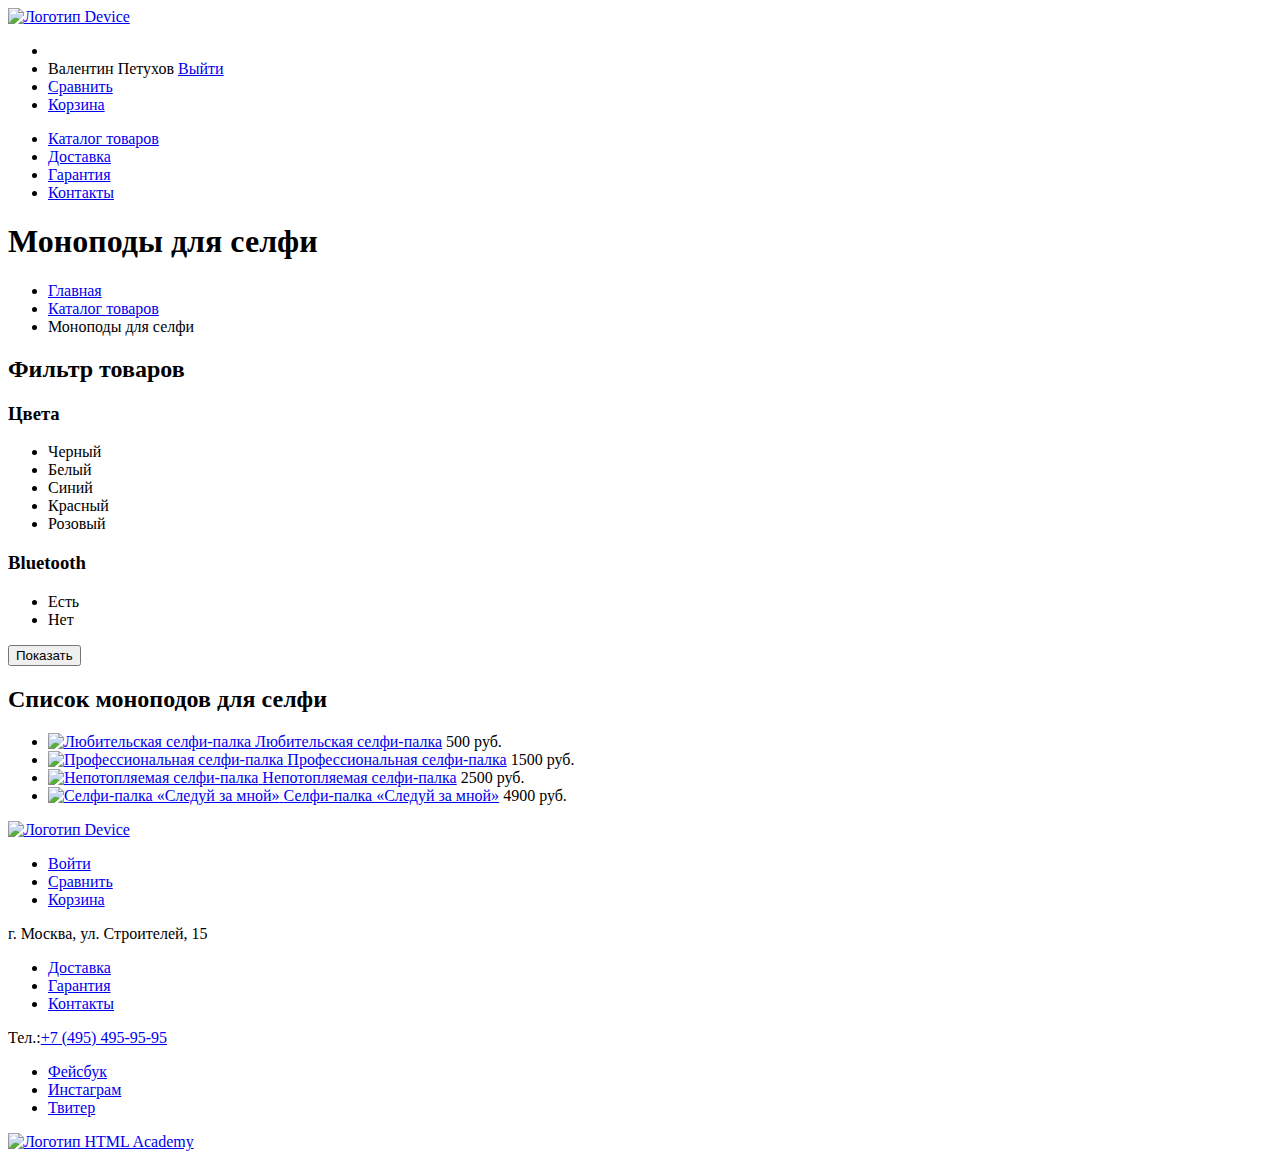
==== catalog.html @ 9c7f227e "Доработал разметку" ====
<!DOCTYPE html>
<html lang="ru">
  <head>
    <meta charset="utf-8">
    <title>Девайс Каталог товаров</title>
  </head>
  <body>

    <header>
      <a href="index.html"> 
        <img src="img/logo.svg" width="163" height="35" alt="Логотип Device">
      </a>
      <ul>
        <li> <!-- Здесь будет форма --></li>
        <li>
          <span>Валентин Петухов</span>
          <a href="#">Выйти</a>
        </li>
        <li><a href="#">Сравнить</a></li>
        <li><a href="#">Корзина</a></li>
      </ul>
      <nav>
        <ul>
          <li><a href="catalog.html">Каталог товаров</a></li>
          <li><a href="delivery.html">Доставка</a></li>
          <li><a href="warranty.html">Гарантия</a></li>
          <li><a href="contacts.html">Контакты</a></li>
        </ul>
      </nav>
    </header>

    <main>
      <h1>Моноподы для селфи</h1>
      <ul>   
        <li><a href="index.html">Главная</a></li>
        <li><a href="catalog.html">Каталог товаров</a></li>
        <li>Моноподы для селфи</li>
      </ul>
      <section>
        <h2 class="visually-hidden">Фильтр товаров</h2>
            <!-- Здест будет форма -->
        <div>
          <h3>Цвета</h3>
          <ul>
            <li>Черный</li>
            <li>Белый</li>
            <li>Синий</li>
            <li>Красный</li>
            <li>Розовый</li>
          </ul>
        </div>
        <div>
          <h3>Bluetooth</h3>
          <ul>
            <li>Есть</li>
            <li>Нет</li>
          </ul>
        </div>
        <button type="button">Показать</button>
      </section>
      <section class="catalog">
        <h2 class="visually-hidden">Список моноподов для селфи</h2>
          <ul class="catalog-list">
            <li class="catalog-item">
              <a href="catalog-item.html">
                <img src="img/product-1.jpg" width="360" height="380" alt="Любительская селфи-палка">
              </a>
              <a href="catalog-item.html">Любительская селфи-палка</a>      
              <span>500 руб.</span>
            </li>
            <li class="catalog-item">
              <a href="catalog-item.html">
                <img src="img/product-2.jpg" width="360" height="380" alt="Профессиональная селфи-палка">
              </a>
              <a href="catalog-item.html">Профессиональная селфи-палка</a>
              <span> 1500 руб.</span>
            </li>
            <li class="catalog-item">
              <a href="catalog-item.html">
                <img src="img/product-3.jpg" width="360" height="380" alt="Непотопляемая селфи-палка">
              </a>
              <a href="catalog-item.html">Непотопляемая селфи-палка</a>
              <span>2500 руб.</span>           
            </li>
            <li class="catalog-item">
              <a href="catalog-item.html">
                <img src="img/product-4.jpg" width="360" height="380" alt="Селфи-палка «Следуй за мной»">
              </a>
              <a href="catalog-item.html">Селфи-палка «Следуй за мной»</a>
              <span>4900 руб.</span>
            </li>
          </ul>            
      </section>
    </main>

    <footer>
      <a href="index.html">
        <img src="img/logo-2.png" width="163" height="35" alt="Логотип Device">
      </a>
      <ul>
        <li><a href="#">Войти</a></li>
        <li><a href="#">Сравнить</a></li>
        <li><a href="#">Корзина</a></li>
      </ul>
       
      <p>г. Москва, ул. Строителей, 15</p>
      <ul>
        <li><a href="#">Доставка</a></li>
        <li><a href="#">Гарантия</a></li>
        <li><a href="#">Контакты</a></li>
      </ul>
      <span>Тел.:<a href="#">+7 (495) 495-95-95</a></span>
        
      <div>
        <ul>
          <li><a href="#">Фейсбук</a></li>
          <li><a href="#">Инстаграм</a></li>
          <li><a href="#">Твитер</a></li>
        </ul>
      </div>
      <a href="https://htmlacademy.ru">
        <img src="img/htmlacademy.png" width="27" height="35" alt="Логотип HTML Academy">
      </a>
    </footer>

  </body>
</html>
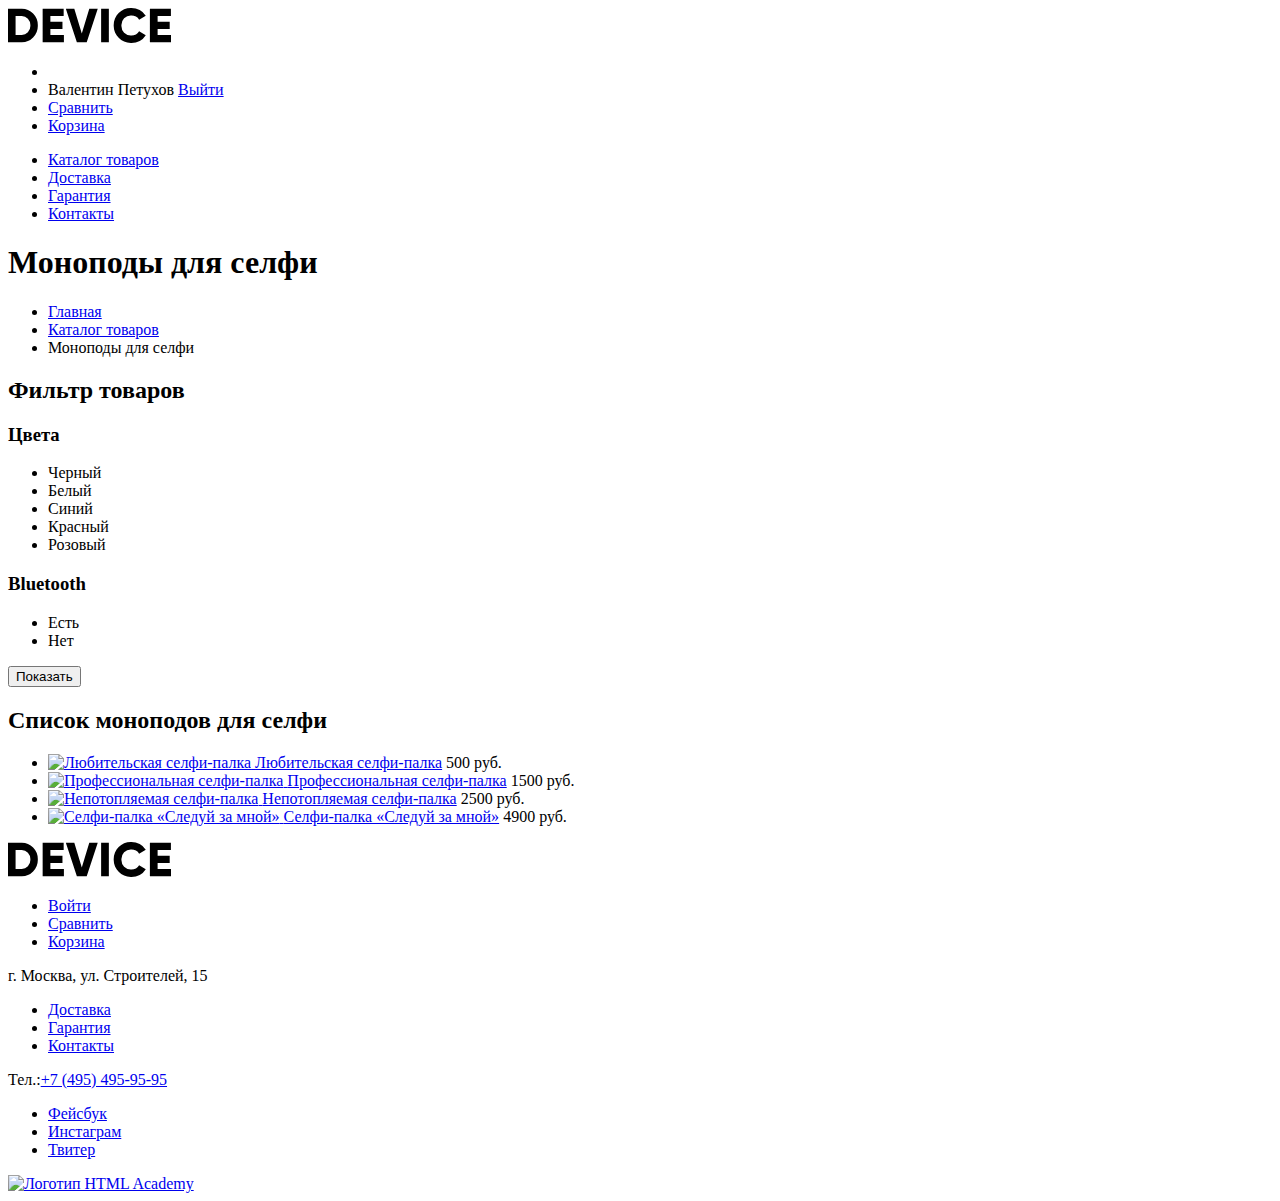
==== commit d60d4b9e: "Исправленны замечания." ====
--- a/catalog.html
+++ b/catalog.html
@@ -11,7 +11,7 @@
         <img src="img/logo.svg" width="163" height="35" alt="Логотип Device">
       </a>
       <ul>
-        <li> <!-- Здесь будет форма --></li>
+        <li> <!-- Здесь будет форма --> </li>
         <li>
           <span>Валентин Петухов</span>
           <a href="#">Выйти</a>
@@ -95,33 +95,29 @@
 
     <footer>
       <a href="index.html">
-        <img src="img/logo-2.png" width="163" height="35" alt="Логотип Device">
+        <img src="img/logo.svg" width="163" height="35" alt="Логотип Device">
       </a>
       <ul>
         <li><a href="#">Войти</a></li>
         <li><a href="#">Сравнить</a></li>
         <li><a href="#">Корзина</a></li>
-      </ul>
-       
+      </ul>     
       <p>г. Москва, ул. Строителей, 15</p>
       <ul>
         <li><a href="#">Доставка</a></li>
         <li><a href="#">Гарантия</a></li>
         <li><a href="#">Контакты</a></li>
       </ul>
-      <span>Тел.:<a href="#">+7 (495) 495-95-95</a></span>
-        
-      <div>
-        <ul>
-          <li><a href="#">Фейсбук</a></li>
-          <li><a href="#">Инстаграм</a></li>
-          <li><a href="#">Твитер</a></li>
-        </ul>
-      </div>
+      <span>Тел.:<a href="#">+7 (495) 495-95-95</a></span>      
+      <ul>
+        <li><a href="#">Фейсбук</a></li>
+        <li><a href="#">Инстаграм</a></li>
+        <li><a href="#">Твитер</a></li>
+      </ul>
       <a href="https://htmlacademy.ru">
-        <img src="img/htmlacademy.png" width="27" height="35" alt="Логотип HTML Academy">
+        <img src="img/htmlacademy.svg" width="27" height="35" alt="Логотип HTML Academy">
       </a>
-    </footer>
+    </footer>   
 
   </body>
 </html>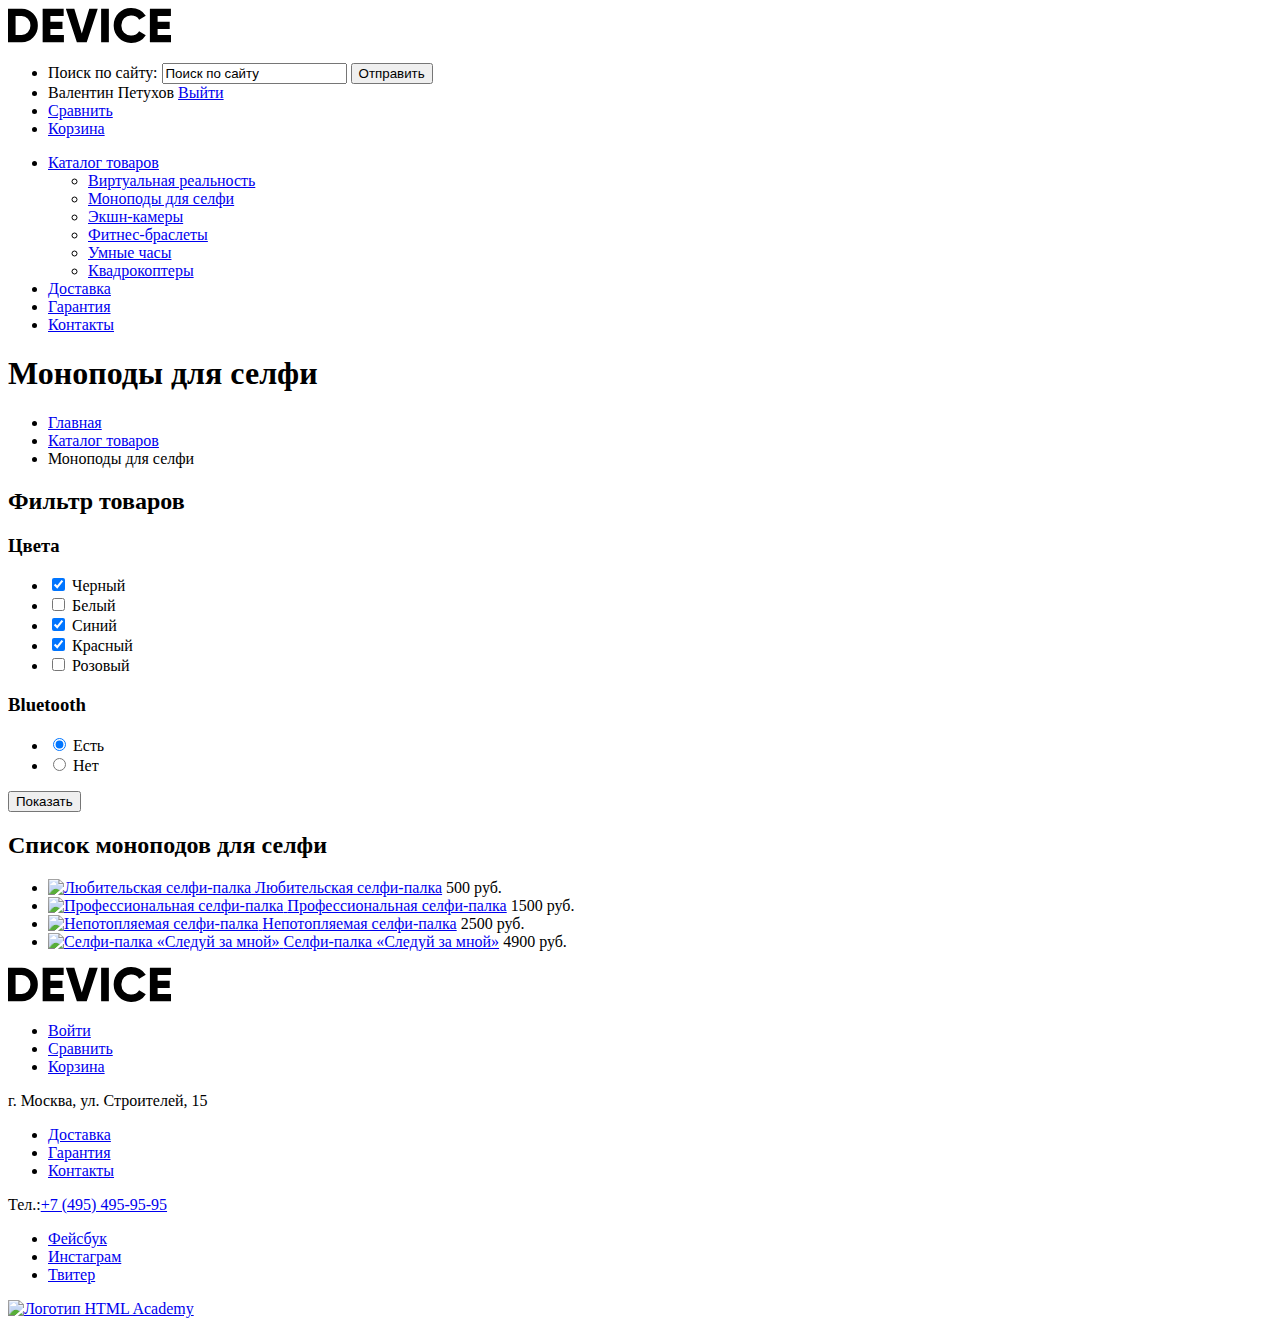
==== commit 557bce29: "Исправил)" ====
--- a/catalog.html
+++ b/catalog.html
@@ -11,7 +11,15 @@
         <img src="img/logo.svg" width="163" height="35" alt="Логотип Device">
       </a>
       <ul>
-        <li> <!-- Здесь будет форма --> </li>
+        <li>
+          <form action="https://echo.htmlacademy.ru" method="get">
+            <label class="visually-hidden" for="site-search">
+              Поиск по сайту:
+            </label>
+            <input type="text" name="search" id="site-search" value="Поиск по сайту">
+            <button class="visually-hidden" type="button">Отправить</button> 
+          </form>
+        </li>
         <li>
           <span>Валентин Петухов</span>
           <a href="#">Выйти</a>
@@ -21,7 +29,17 @@
       </ul>
       <nav>
         <ul>
-          <li><a href="catalog.html">Каталог товаров</a></li>
+          <li>
+            <a href="catalog.html">Каталог товаров</a>
+            <ul>
+              <li><a href="#">Виртуальная реальность</a></li>
+              <li><a href="#"> Моноподы для селфи</a></li>
+              <li><a href="#">Экшн-камеры</a></li>
+              <li><a href="#">Фитнес-браслеты</a></li>
+              <li><a href="#">Умные часы</a></li>
+              <li><a href="#">Квадрокоптеры</a></li>
+            </ul>
+          </li>
           <li><a href="delivery.html">Доставка</a></li>
           <li><a href="warranty.html">Гарантия</a></li>
           <li><a href="contacts.html">Контакты</a></li>
@@ -39,24 +57,58 @@
       <section>
         <h2 class="visually-hidden">Фильтр товаров</h2>
             <!-- Здест будет форма -->
-        <div>
+        <form class="filter" method="get"
+              action="https://echo.htmlacademy.ru">
           <h3>Цвета</h3>
           <ul>
-            <li>Черный</li>
-            <li>Белый</li>
-            <li>Синий</li>
-            <li>Красный</li>
-            <li>Розовый</li>
+            <li>
+              <input type="checkbox" name="black" id="filter-black" checked>
+              <label for="filter-black">
+                Черный
+              </label>
+            </li>
+            <li>
+              <input type="checkbox" name="white" id="filter-white">
+              <label for="filter-white">
+                Белый
+              </label>
+            </li>
+            <li>
+              <input type="checkbox" name="blue" id="filter-blue" checked>
+              <label for="filter-blue">  
+                Синий
+              </label>  
+            </li>
+            <li>
+              <input type="checkbox" name="red" id="filter-red" checked>
+              <label for="filter-red">  
+                Красный
+              </label>
+            </li>
+            <li>
+              <input type="checkbox" name="pink" id="filter-pink">
+              <label for="filter-pink">  
+                Розовый
+              </label>
+            </li>
           </ul>
-        </div>
-        <div>
           <h3>Bluetooth</h3>
           <ul>
-            <li>Есть</li>
-            <li>Нет</li>
+            <li>
+              <input type="radio" name="bluetooth" value="there-is" id="filter-there-is" checked>
+              <label for="filter-there-is"> 
+                Есть
+              </label>
+            </li>
+            <li>
+              <input type="radio" name="bluetooth" value="not" id="filter-not">
+              <label for="filter-not">  
+                Нет
+              </label>
+            </li>
           </ul>
-        </div>
-        <button type="button">Показать</button>
+        <button type="submit">Показать</button>
+        </form>
       </section>
       <section class="catalog">
         <h2 class="visually-hidden">Список моноподов для селфи</h2>
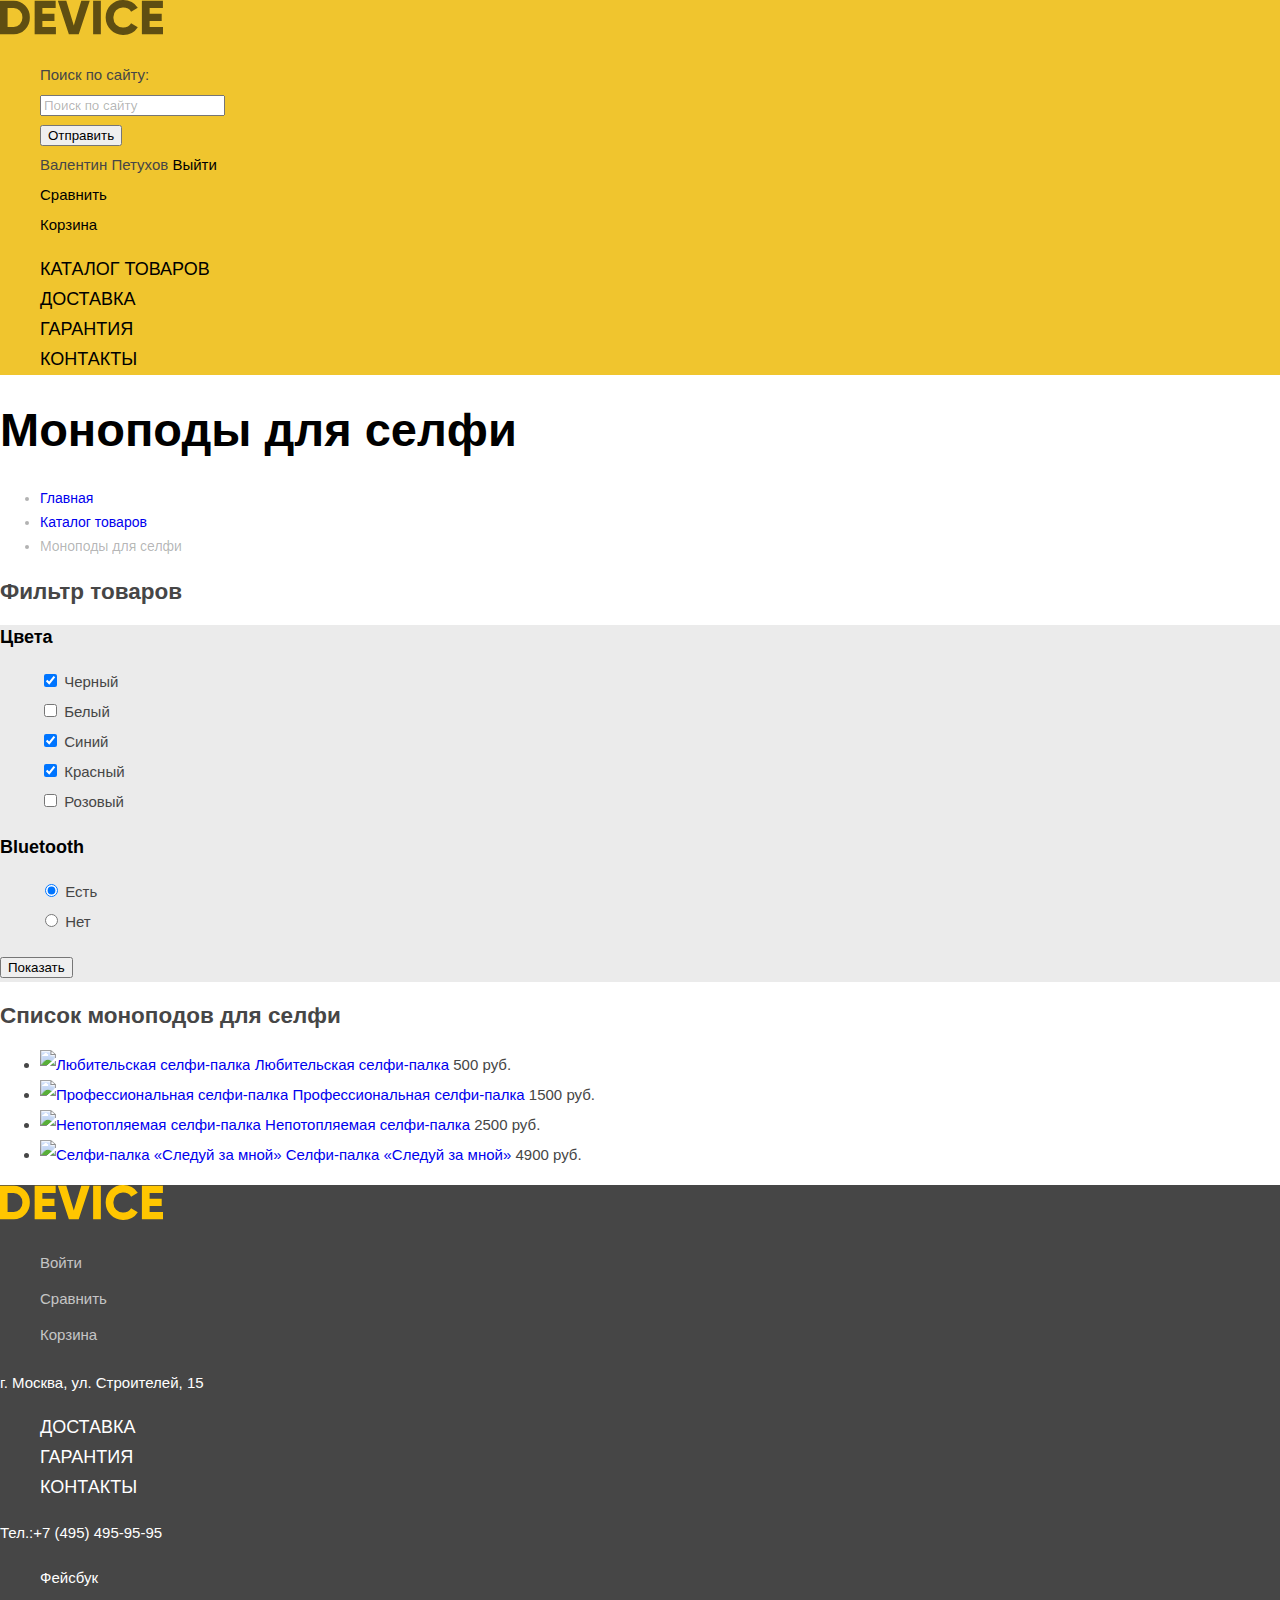
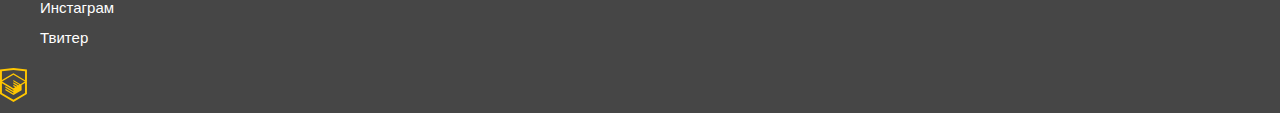
==== commit 08c3e6cb: "Доработанное ДЗ№5" ====
--- a/catalog.html
+++ b/catalog.html
@@ -3,20 +3,27 @@
   <head>
     <meta charset="utf-8">
     <title>Девайс Каталог товаров</title>
+    <link href="../fonts/opensanslight.woff2" rel="stylesheet">
+    <link href="css/normalize.css" rel="stylesheet">
+    <link href="css/style.css" rel="stylesheet">
   </head>
   <body>
 
     <header>
-      <a href="index.html"> 
-        <img src="img/logo.svg" width="163" height="35" alt="Логотип Device">
-      </a>
-      <ul>
+      <div class="logo">
+        <a href="index.html"> 
+          <img src="img/logo.svg" width="163" height="35" alt="Логотип Device">
+        </a>
+      </div>
+      <ul class="custom-nav">
         <li>
           <form action="https://echo.htmlacademy.ru" method="get">
             <label class="visually-hidden" for="site-search">
               Поиск по сайту:
             </label>
-            <input type="text" name="search" id="site-search" value="Поиск по сайту">
+            <div class="search-box">
+              <input class="site-search" type="text" name="search" id="site-search" value="Поиск по сайту">
+            </div>
             <button class="visually-hidden" type="button">Отправить</button> 
           </form>
         </li>
@@ -28,10 +35,10 @@
         <li><a href="#">Корзина</a></li>
       </ul>
       <nav>
-        <ul>
+        <ul class="nav">
           <li>
             <a href="catalog.html">Каталог товаров</a>
-            <ul>
+            <ul class="popup-nav">
               <li><a href="#">Виртуальная реальность</a></li>
               <li><a href="#"> Моноподы для селфи</a></li>
               <li><a href="#">Экшн-камеры</a></li>
@@ -48,8 +55,8 @@
     </header>
 
     <main>
-      <h1>Моноподы для селфи</h1>
-      <ul>   
+      <h1 class="subtitle">Моноподы для селфи</h1>
+      <ul class="breadcrumbs">   
         <li><a href="index.html">Главная</a></li>
         <li><a href="catalog.html">Каталог товаров</a></li>
         <li>Моноподы для селфи</li>
@@ -146,29 +153,47 @@
     </main>
 
     <footer>
-      <a href="index.html">
-        <img src="img/logo.svg" width="163" height="35" alt="Логотип Device">
-      </a>
-      <ul>
+      <div class="footer-logo">
+        <a href="index.html">
+          <svg xmlns="http://www.w3.org/2000/svg" width="163" height="35">
+          <path d="M-.151.702v33.6h13.532a15.72 15.72 0 0011.72-4.824 16.458 16.458 0 004.712-11.976 16.458 16.458 0 00-4.712-11.976A15.723
+           15.723 0 0013.381.702H-.151zM7.582 26.91V8.091h5.8a8.646 8.646 0 016.5 2.568 9.407 9.407 0 012.489 6.84 9.406 9.406 0 01-2.489 6.84
+            8.642 8.642 0 01-6.5 2.568h-5.8zm34.8-5.952h12.082v-7.3H42.378V8.091h13.291V.702H34.645v33.6H55.91V26.91H42.378v-5.952zm36.343
+             13.344L89.744.702h-8.458l-7.491 24.72L66.304.702h-8.457l11.019 33.6h9.859zm14.4 0h7.733V.702h-7.733v33.6zm38.615-1.416a15.506
+              15.506 0 006.041-5.688l-6.67-3.84a7.482 7.482 0 01-3.165 3.024 9.87 9.87 0 01-4.664 1.1 9.595 9.595 0 01-7.177-2.736 9.909 9.909
+               0 01-2.682-7.248 9.909 9.909 0 012.682-7.248 9.595 9.595 0 017.177-2.736 9.897 9.897 0 014.639 1.08 7.592 7.592 0 013.19
+                3.048l6.67-3.84a15.873 15.873 0 00-6.09-5.688 17.42 17.42 0 00-8.409-2.088c-9.779-.272-17.797 7.691-17.591 17.472-.208 9.781
+                7.809 17.747 17.588 17.476a17.52 17.52 0 008.458-2.088zm17.881-11.928h12.082v-7.3h-12.085V8.091h13.29V.702h-21.023v33.6h21.265V26.91h-13.532v-5.952z"
+                  data-name="-e-logo" fill-rule="evenodd" fill="#ffc600"/></svg>
+        </a>
+      </div>
+      <ul class="footer-custom-nav">
         <li><a href="#">Войти</a></li>
         <li><a href="#">Сравнить</a></li>
         <li><a href="#">Корзина</a></li>
       </ul>     
-      <p>г. Москва, ул. Строителей, 15</p>
-      <ul>
+      <p class="address">г. Москва, ул. Строителей, 15</p>
+      <ul class="footer-nav">
         <li><a href="#">Доставка</a></li>
         <li><a href="#">Гарантия</a></li>
         <li><a href="#">Контакты</a></li>
       </ul>
-      <span>Тел.:<a href="#">+7 (495) 495-95-95</a></span>      
-      <ul>
+      <span class="telephone">Тел.:<a href="#">+7 (495) 495-95-95</a></span>      
+      <ul class="socials">
         <li><a href="#">Фейсбук</a></li>
         <li><a href="#">Инстаграм</a></li>
         <li><a href="#">Твитер</a></li>
       </ul>
-      <a href="https://htmlacademy.ru">
-        <img src="img/htmlacademy.svg" width="27" height="35" alt="Логотип HTML Academy">
-      </a>
+      <div class="logo-academy">
+        <a href="https://htmlacademy.ru">
+          <svg xmlns="http://www.w3.org/2000/svg" width="27" height="35">
+            <path d="M13.62.017L13.472 0 0 1.412v24.661l13.473 8.017 13.43-7.99.042-.025V1.412L13.62.017zm11.399
+             12.11L13.495 5.334l-.001-.104-.087.05-.088-.056v.109L1.925 12.118V3.147l11.548-1.212L25.02 3.147v8.98zm-11.614-5.34L24.923
+              13.5l-4.479 2.64-7.093-4.221-.014 1.415 5.904 3.513-.86.507-5.03-2.992-.014 1.415 3.827 2.275-.782.523-3.031-1.787-.014 1.413
+               1.853 1.091-1.8 1.081-11.356-6.751 11.371-6.835zm-11.48 8.34l11.411 6.791.016 1.044-7.942-4.728-.015 1.416 7.979 4.795.018 1.076-7.973-4.74-.013
+                1.414 8.021 4.822.046.025 8.143-4.872-.011-5.177 3.415-2.036v10.021L13.472 31.85 1.925 24.979v-9.852z" fill="#ffc600"/></svg>
+        </a>
+      </div>
     </footer>   
 
   </body>
--- a/css/style.css
+++ b/css/style.css
@@ -0,0 +1,295 @@
+body {
+    margin: 0;
+    padding: 0;
+
+    font-family: "OpenSans-Light", Arial, sans-serif;
+
+    font-size: 15px;
+    line-height: 30px;
+    font-weight: 300;
+    color: #464646;
+
+    background-color: #ffffff;
+}
+
+@font-face {
+    font-family: "OpenSans";
+    font-weight: 300;
+    src: url(../fonts/opensans.woff) format("woff"), url(../fonts/opensans.woff2) format("woff2");
+}
+
+@font-face {
+    font-family: "OpenSans-Light";
+    font-weight: 300;
+    src: url(../fonts/opensanslight.woff) format("woff"), url(../fonts/opensanslight.woff2) format("woff2");
+}
+
+@font-face {
+    font-family: "Gilroy-ExtraBold";
+    font-weight: 700;
+    src: url(../fonts/gilroyextrabold.woff) format("woff"), url(../fonts/gilroyextrabold.woff2) format("woff2");
+}
+
+@font-face {
+    font-family: "Gilroy-Light";
+    font-weight: 300;
+    src: url(../fonts/gilroylight.woff) format("woff"), url(../fonts/gilroylight.woff2) format("woff2");
+}
+
+a {
+    text-decoration: none; 
+}
+
+/* HEADER */
+header {
+    background-color: #f0c52e;
+}
+
+/* logo */
+.logo a {
+    outline: none;
+}
+
+.logo a:hover,
+.logo a:focus {
+    opacity: 0.6;
+}
+
+.logo a:active {
+    opacity: 0.3;
+}
+
+/* custom-nav */
+.custom-nav {
+    list-style: none;    
+}
+.custom-nav a {
+    font-size: 15px;
+    line-height: 30px;
+    color: #000000;
+    background-color: #f0c52e;
+    outline: none;
+}
+
+/* form search */
+.site-search {
+    color: rgba(0, 0, 0, 0.3);
+}
+
+.search-box input:hover {
+    color: rgba(0, 0, 0, 0.6);
+}
+
+.search-box input:focus {
+    color: #000000;
+}
+
+/* nav */
+.nav {
+    list-style: none;
+}
+.nav a {
+    font-family: "Gilroy-ExtraBold", Arial, sans-serif;
+    font-size: 18px;
+    line-height: 24px;
+    color: #000000;
+    background-color: #f0c52e;
+    text-transform: uppercase;
+    outline: none;
+}
+
+.custom-nav a:hover,
+.custom-nav a:focus,
+.nav a:hover,
+.nav a:focus {
+    color: rgba(0, 0, 0, 0.6);
+}
+
+.custom-nav a:active,
+.nav a:active {
+    color: rgba(0, 0, 0, 0.3);
+
+}
+
+.popup-nav {
+    display: none;
+}
+/* MAIN */
+
+
+/* info */
+.info h2 {
+    font-family: "Gilroy-ExtraBold", Arial, sans-serif;
+    font-size: 47px;
+    line-height: 48px;
+    color: #000000;
+    background-color: #ffffff;
+}
+
+.info li {
+    font-family: "Gilroy-ExtraBold", Arial, sans-serif;
+    font-size: 16px;
+    line-height: 40px;
+    color: #000000;
+    background-color: #ffffff;
+}
+
+.info a {
+    font-family: "Gilroy-ExtraBold", Arial, sans-serif;
+    font-size: 18px;
+    line-height: 24px;
+    color: #000000;
+    background-color: #f0c52e;
+}
+
+/* FOOTER */
+
+footer {
+    background-color: #464646;
+}
+/* footer-logo */
+.footer-logo a{
+    outline: none;
+}
+
+.footer-logo a:hover,
+.footer-logo a:focus {
+    opacity: 0.6;
+}
+
+.footer-logo a:active {
+    opacity: 0.3;
+}
+
+/* footer-custom-nav */
+.footer-custom-nav {
+    list-style: none;
+}
+
+.footer-custom-nav a {
+    font-size: 15px;
+    line-height: 36px;
+    color: rgba(255, 255, 255, 0.7);
+    background-color: #464646;
+    outline: none;
+}
+
+.footer-custom-nav a:hover,
+.footer-custom-nav a:focus {
+    color: #ffffff;
+}
+
+.footer-custom-nav a:active {
+    color: rgba(255, 255, 255, 0.3);
+}
+
+.address {
+    font-size: 15px;
+    line-height: 30px;
+    color: #ffffff;
+    background-color: #464646;
+}
+
+/* footer-nav */
+.footer-nav {
+    list-style: none;
+}
+
+.footer-nav a {
+    font-family: "Gilroy-ExtraBold", Arial, sans-serif;
+    font-size: 18px;
+    line-height: 24px;
+    color: #ffffff;
+    background-color: #464646;
+    text-transform: uppercase;
+    outline: none;
+}
+
+.footer-nav a:hover,
+.footer-nav a:focus {
+    color: rgba(255, 255, 255, 0.6);
+}
+
+.footer-nav a:active {
+    color: rgba(255, 255, 255, 0.3);
+}
+
+.telephone {
+    font-size: 15px;
+    line-height: 30px;
+    color: #ffffff;
+    background-color: #464646;
+}
+
+.telephone a {
+    font-size: 15px;
+    line-height: 30px;
+    color: #ffffff;
+    background-color: #464646;
+}
+
+/* socials */
+.socials {
+    list-style: none;
+}
+
+.socials a {
+    font-size: 15px;
+    line-height: 30px;
+    color: #ffffff;
+    background-color: #464646;
+}
+
+/* logo-academy */
+.logo-academy a {
+    outline: none;
+}
+
+.logo-academy a:hover,
+.logo-academy a:focus {
+    opacity: 0.6;
+}
+
+.logo-academy a:active {
+    opacity: 0.3;
+}
+
+/* popup */
+.login-form,
+.popup-map {
+    display: none;
+}
+
+/* PAGE CATALOG*/
+
+/* MAIN */
+.subtitle {
+    font-family: "Gilroy-ExtraBold", Arial, sans-serif;
+    font-size: 47px;
+    line-height: 48px;
+    color: #000000;
+    background-color: #ffffff;
+}
+
+.breadcrumbs {
+    font-size: 14px;
+    line-height: 24px;
+    color: rgba(0, 0, 0, 0.3);
+    background-color: #ffffff;
+}
+
+.filter {
+    background-color: #ebebeb;
+}
+
+.filter h3 {
+    font-family: "Gilroy-ExtraBold", Arial, sans-serif;
+    font-size: 18px;
+    line-height: 24px;
+    color: #000000;
+    background-color: #ebebeb;
+}
+
+.filter ul {
+    list-style: none;
+}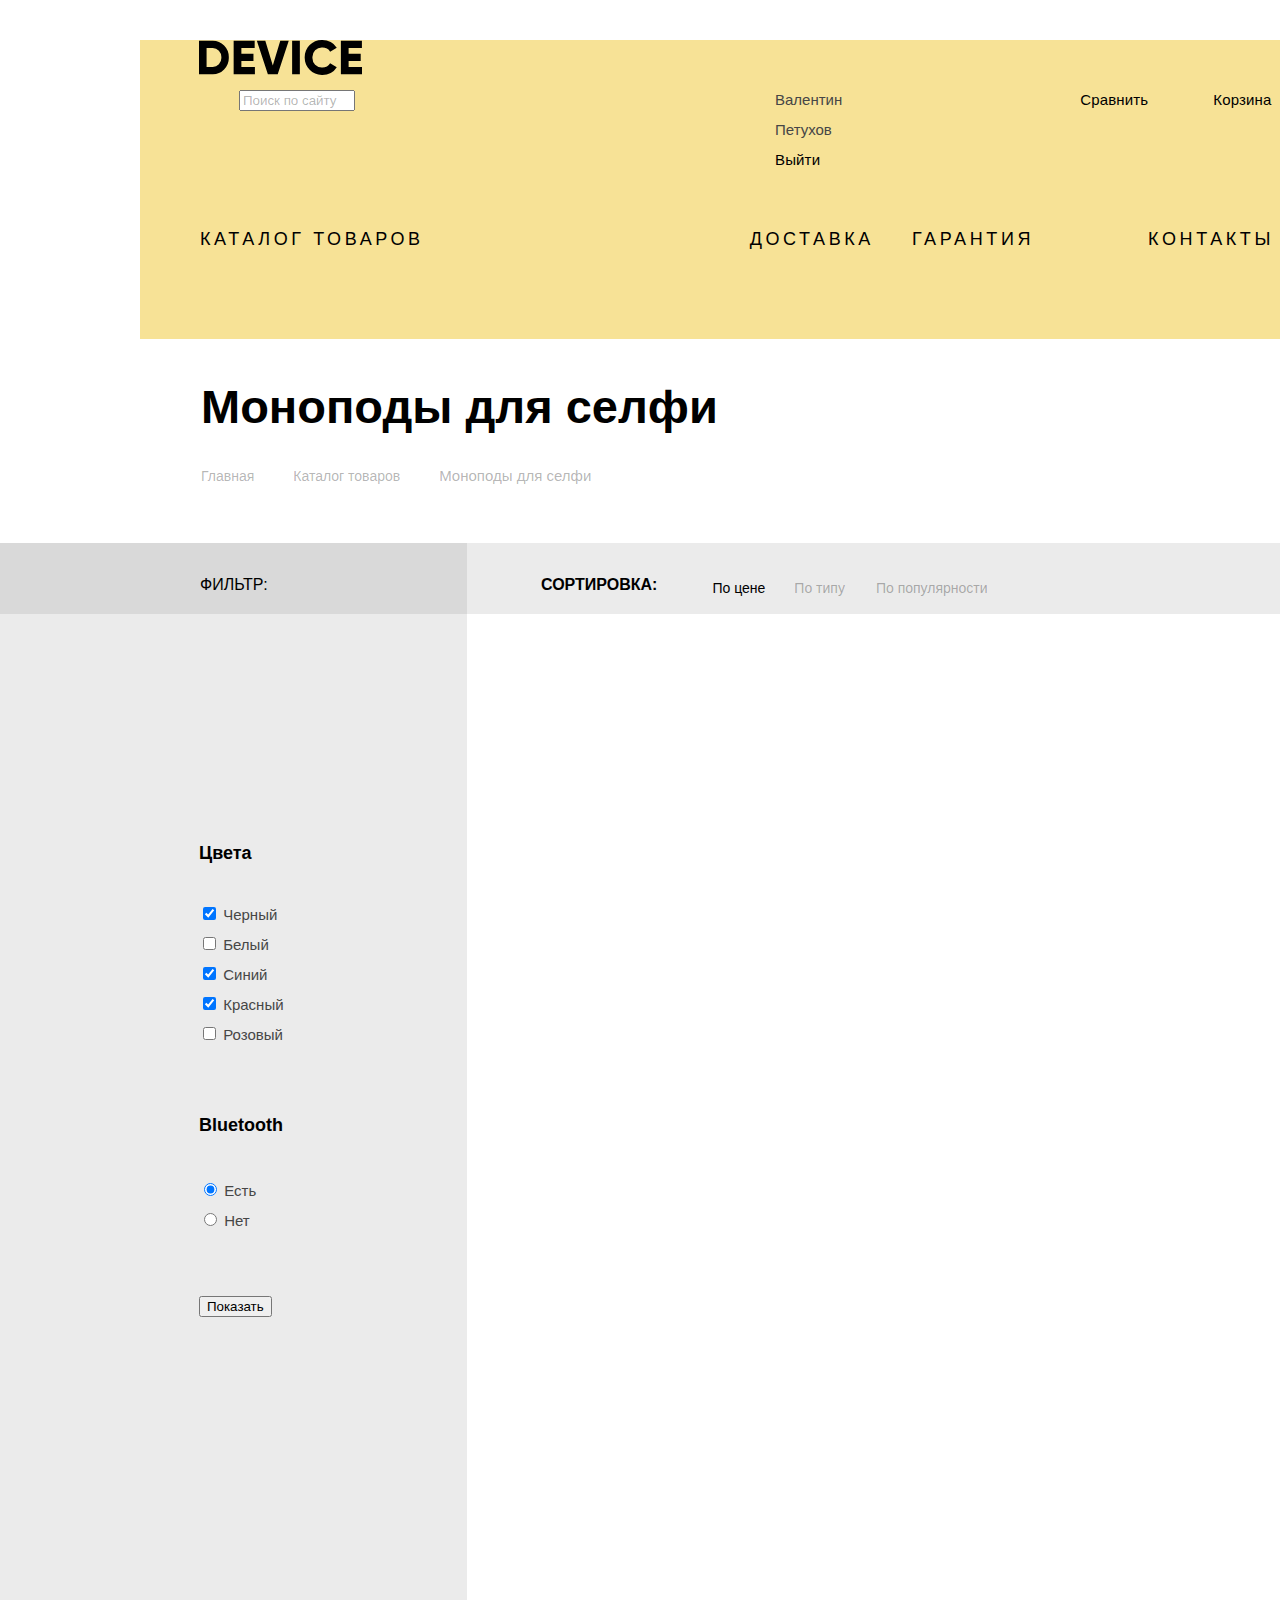
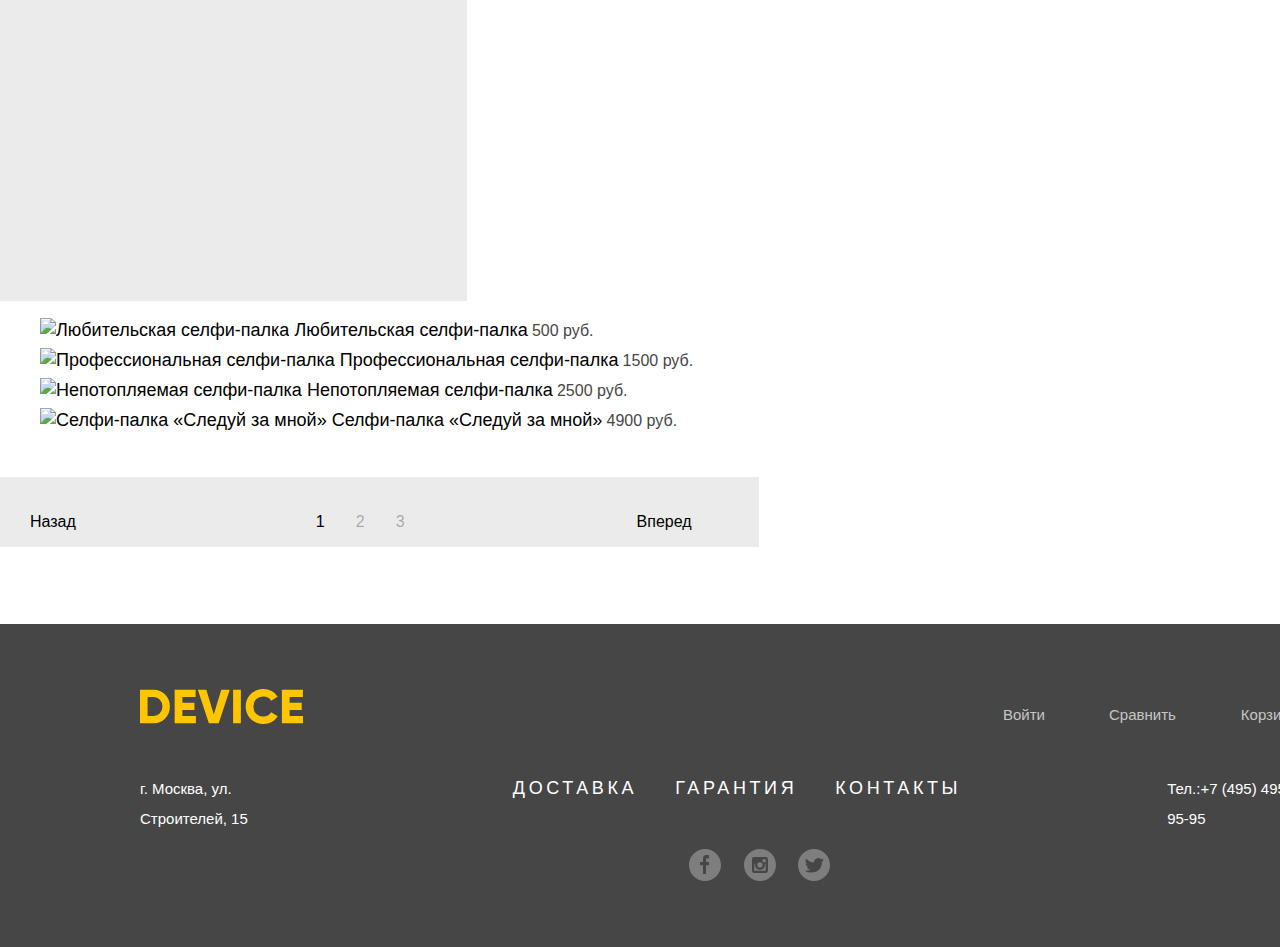
==== commit b70ebd4c: "Сетки" ====
--- a/catalog.html
+++ b/catalog.html
@@ -9,7 +9,7 @@
   </head>
   <body>
 
-    <header>
+    <header class="main-header">
       <div class="logo">
         <a href="index.html"> 
           <img src="img/logo.svg" width="163" height="35" alt="Логотип Device">
@@ -54,69 +54,91 @@
       </nav>
     </header>
 
-    <main>
+    <main class="main-content">
       <h1 class="subtitle">Моноподы для селфи</h1>
       <ul class="breadcrumbs">   
         <li><a href="index.html">Главная</a></li>
         <li><a href="catalog.html">Каталог товаров</a></li>
         <li>Моноподы для селфи</li>
       </ul>
-      <section>
+
+      <section class="filters-header">
         <h2 class="visually-hidden">Фильтр товаров</h2>
+        <div class="background-subject">
+          <span class="subject">Фильтр:</span>
+        </div>
+        <div class="sorting">
+          <h2>Сортировка:</h2>
+          <ul class="sorting-nav">
+            <li><a>По цене</a></li>
+            <li><a href="#">По типу</a></li>
+            <li><a href="#">По популярности</a></li>
+          </ul>
+        </div>
+      </section>
+<section class="catalog-category"></section>
+<div class="container">
+      <section class="forms-filters">
             <!-- Здест будет форма -->
         <form class="filter" method="get"
               action="https://echo.htmlacademy.ru">
-          <h3>Цвета</h3>
-          <ul>
-            <li>
-              <input type="checkbox" name="black" id="filter-black" checked>
-              <label for="filter-black">
-                Черный
-              </label>
-            </li>
-            <li>
-              <input type="checkbox" name="white" id="filter-white">
-              <label for="filter-white">
-                Белый
-              </label>
-            </li>
-            <li>
-              <input type="checkbox" name="blue" id="filter-blue" checked>
-              <label for="filter-blue">  
-                Синий
-              </label>  
-            </li>
-            <li>
-              <input type="checkbox" name="red" id="filter-red" checked>
-              <label for="filter-red">  
-                Красный
-              </label>
-            </li>
-            <li>
-              <input type="checkbox" name="pink" id="filter-pink">
-              <label for="filter-pink">  
-                Розовый
-              </label>
-            </li>
-          </ul>
-          <h3>Bluetooth</h3>
-          <ul>
-            <li>
-              <input type="radio" name="bluetooth" value="there-is" id="filter-there-is" checked>
-              <label for="filter-there-is"> 
-                Есть
-              </label>
-            </li>
-            <li>
-              <input type="radio" name="bluetooth" value="not" id="filter-not">
-              <label for="filter-not">  
-                Нет
-              </label>
-            </li>
-          </ul>
+          <div class="colors">
+            <h3>Цвета</h3>
+            <ul>
+              <li>
+                <input type="checkbox" name="black" id="filter-black" checked>
+                <label for="filter-black">
+                  Черный
+                </label>
+              </li>
+              <li>
+                <input type="checkbox" name="white" id="filter-white">
+                <label for="filter-white">
+                  Белый
+                </label>
+              </li>
+              <li>
+                <input type="checkbox" name="blue" id="filter-blue" checked>
+                <label for="filter-blue">  
+                  Синий
+                </label>  
+              </li>
+              <li>
+                <input type="checkbox" name="red" id="filter-red" checked>
+                <label for="filter-red">  
+                  Красный
+                </label>
+              </li>
+              <li>
+                <input type="checkbox" name="pink" id="filter-pink">
+                <label for="filter-pink">  
+                  Розовый
+                </label>
+              </li>
+            </ul>
+          </div>
+          <div class="bluetooth">
+            <h3>Bluetooth</h3>
+            <ul>
+              <li>
+                <input type="radio" name="bluetooth" value="there-is" id="filter-there-is" checked>
+                <label for="filter-there-is"> 
+                  Есть
+                </label>
+              </li>
+              <li>
+                <input type="radio" name="bluetooth" value="not" id="filter-not">
+                <label for="filter-not">  
+                  Нет
+                </label>
+              </li>
+            </ul>
+          </div>
         <button type="submit">Показать</button>
         </form>
       </section>
+
+     
       <section class="catalog">
         <h2 class="visually-hidden">Список моноподов для селфи</h2>
           <ul class="catalog-list">
@@ -125,34 +147,45 @@
                 <img src="img/product-1.jpg" width="360" height="380" alt="Любительская селфи-палка">
               </a>
               <a href="catalog-item.html">Любительская селфи-палка</a>      
-              <span>500 руб.</span>
+              <span class="price">500 руб.</span>
             </li>
             <li class="catalog-item">
               <a href="catalog-item.html">
                 <img src="img/product-2.jpg" width="360" height="380" alt="Профессиональная селфи-палка">
               </a>
               <a href="catalog-item.html">Профессиональная селфи-палка</a>
-              <span> 1500 руб.</span>
+              <span class="price"> 1500 руб.</span>
             </li>
             <li class="catalog-item">
               <a href="catalog-item.html">
                 <img src="img/product-3.jpg" width="360" height="380" alt="Непотопляемая селфи-палка">
               </a>
               <a href="catalog-item.html">Непотопляемая селфи-палка</a>
-              <span>2500 руб.</span>           
+              <span class="price">2500 руб.</span>           
             </li>
             <li class="catalog-item">
               <a href="catalog-item.html">
                 <img src="img/product-4.jpg" width="360" height="380" alt="Селфи-палка «Следуй за мной»">
               </a>
               <a href="catalog-item.html">Селфи-палка «Следуй за мной»</a>
-              <span>4900 руб.</span>
-            </li>
-          </ul>            
+              <span class="price">4900 руб.</span>
+            </li>
+          </ul>
+</div>
+</section>
+          <section class="pagination">
+            <ul class="control-nav">
+              <li><a href="#">Назад</a></li>
+              <li><a>1</a></li>
+              <li><a href="#">2</a></li>
+              <li><a href="#">3</a></li>
+              <li><a href="#">Вперед</a></li>
+            </ul>
+          </section>            
       </section>
     </main>
 
-    <footer>
+    <footer class="main-footer">
       <div class="footer-logo">
         <a href="index.html">
           <svg xmlns="http://www.w3.org/2000/svg" width="163" height="35">
@@ -165,36 +198,64 @@
                 3.048l6.67-3.84a15.873 15.873 0 00-6.09-5.688 17.42 17.42 0 00-8.409-2.088c-9.779-.272-17.797 7.691-17.591 17.472-.208 9.781
                 7.809 17.747 17.588 17.476a17.52 17.52 0 008.458-2.088zm17.881-11.928h12.082v-7.3h-12.085V8.091h13.29V.702h-21.023v33.6h21.265V26.91h-13.532v-5.952z"
                   data-name="-e-logo" fill-rule="evenodd" fill="#ffc600"/></svg>
-        </a>
-      </div>
-      <ul class="footer-custom-nav">
-        <li><a href="#">Войти</a></li>
-        <li><a href="#">Сравнить</a></li>
-        <li><a href="#">Корзина</a></li>
-      </ul>     
-      <p class="address">г. Москва, ул. Строителей, 15</p>
-      <ul class="footer-nav">
-        <li><a href="#">Доставка</a></li>
-        <li><a href="#">Гарантия</a></li>
-        <li><a href="#">Контакты</a></li>
-      </ul>
-      <span class="telephone">Тел.:<a href="#">+7 (495) 495-95-95</a></span>      
-      <ul class="socials">
-        <li><a href="#">Фейсбук</a></li>
-        <li><a href="#">Инстаграм</a></li>
-        <li><a href="#">Твитер</a></li>
-      </ul>
-      <div class="logo-academy">
-        <a href="https://htmlacademy.ru">
-          <svg xmlns="http://www.w3.org/2000/svg" width="27" height="35">
-            <path d="M13.62.017L13.472 0 0 1.412v24.661l13.473 8.017 13.43-7.99.042-.025V1.412L13.62.017zm11.399
-             12.11L13.495 5.334l-.001-.104-.087.05-.088-.056v.109L1.925 12.118V3.147l11.548-1.212L25.02 3.147v8.98zm-11.614-5.34L24.923
-              13.5l-4.479 2.64-7.093-4.221-.014 1.415 5.904 3.513-.86.507-5.03-2.992-.014 1.415 3.827 2.275-.782.523-3.031-1.787-.014 1.413
-               1.853 1.091-1.8 1.081-11.356-6.751 11.371-6.835zm-11.48 8.34l11.411 6.791.016 1.044-7.942-4.728-.015 1.416 7.979 4.795.018 1.076-7.973-4.74-.013
-                1.414 8.021 4.822.046.025 8.143-4.872-.011-5.177 3.415-2.036v10.021L13.472 31.85 1.925 24.979v-9.852z" fill="#ffc600"/></svg>
-        </a>
-      </div>
-    </footer>   
+        </a>     
+        <ul class="footer-custom-nav">
+          <li><a href="#">Войти</a></li>
+          <li><a href="#">Сравнить</a></li>
+          <li><a href="#">Корзина</a></li>
+        </ul>
+      </div>
+      <div class="container-footer-nav">     
+        <p class="address">г. Москва, ул. Строителей, 15</p>
+        <ul class="footer-nav">
+          <li><a href="#">Доставка</a></li>
+          <li><a href="#">Гарантия</a></li>
+          <li><a href="#">Контакты</a></li>
+        </ul>
+        <span class="telephone">Тел.:<a href="#">+7 (495) 495-95-95</a></span>
+      </div>
+      <div class="container-socials">      
+        <ul class="socials">
+          <li>
+            <a href="#">
+              <svg xmlns="http://www.w3.org/2000/svg" width="32" height="32">
+                <path fill="#FFF" d="M16 0C7.164 0 0 7.163 0 16s7.164 16 16 16c8.837 0 16-7.164 16-16S24.837 0 16 0zm4.062
+                 9.455h-3.021v3.444h3.021v3.445h-3.021v8.61H14.02v-8.61H11v-3.445h3.021V9.455c0-1.902 1.353-3.445 3.021-3.445h3.021v3.445z"/></svg>
+            </a>
+          </li>
+          <li>
+            <a href="#">
+              <svg xmlns="http://www.w3.org/2000/svg" width="32" height="32"><g fill="#FFF">
+                <path d="M20.916 16a4.938 4.938 0 11-9.877 0c0-.394.051-.773.138-1.14h-.897v6.838h11.396V14.86h-.897c.086.367.137.746.137 1.14z"/>
+                <path d="M15.978 18.659c1.466 0 2.659-1.193 2.659-2.659s-1.193-2.659-2.659-2.659c-1.466 0-2.659 1.193-2.659 2.659s1.192 2.659 2.659
+                 2.659zm2.659-8.357h3.039v3.039h-3.039z"/><path d="M16 0C7.164 0 0 7.164 0 16c0 8.837 7.164 16 16 16 8.837 0 16-7.163
+                  16-16 0-8.836-7.163-16-16-16zm7.955 21.698a2.285 2.285 0 01-2.279 2.279H10.279A2.285 2.285 0 018 21.698V10.302a2.286
+                   2.286 0 012.279-2.279h11.396a2.286 2.286 0 012.279 2.279v11.396z"/></g></svg>
+            </a>
+          </li>
+          <li>
+            <a href="#">
+              <svg xmlns="http://www.w3.org/2000/svg" width="32" height="32">
+                <path fill="#FFF" d="M16 0C7.164 0 0 7.164 0 16c0 8.837 7.164 16 16 16 8.837 0 16-7.163 16-16 0-8.836-7.163-16-16-16zm7.944
+                 12.809c-.251 6.516-3.463 10.832-10.992 10.702h-.486c-.447 0-4.543-.443-5.344-1.823 2.479.19 4.247-.406
+                  5.12-1.136-1.048-.289-2.923-.461-3.251-2.848.384.104.618.221 1.299.113-1.307-.824-2.758-1.519-2.679-3.643.311.317 1.164.518
+                   1.46.457-.768-.233-2.149-3.244-.974-4.781 1.984 1.79 4.075 3.482 7.804 3.643.227-2.214 1.24-3.699 3.168-4.325 1.84-.479 3.255.26
+                    3.901 1.138.737-.224 1.453-.466 2.193-.685-.004.833-.569 1.463-.935 1.709.747.165 1.423-.475 1.423-.475-.184.963-1.094 1.725-1.707 1.954z"/></svg>
+            </a>
+          </li>
+        </ul>
+        <div class="logo-academy">
+          <a href="https://htmlacademy.ru">
+            <svg xmlns="http://www.w3.org/2000/svg" width="27" height="35">
+              <path d="M13.62.017L13.472 0 0 1.412v24.661l13.473 8.017 13.43-7.99.042-.025V1.412L13.62.017zm11.399
+               12.11L13.495 5.334l-.001-.104-.087.05-.088-.056v.109L1.925 12.118V3.147l11.548-1.212L25.02 3.147v8.98zm-11.614-5.34L24.923
+                13.5l-4.479 2.64-7.093-4.221-.014 1.415 5.904 3.513-.86.507-5.03-2.992-.014 1.415 3.827 2.275-.782.523-3.031-1.787-.014 1.413
+                 1.853 1.091-1.8 1.081-11.356-6.751 11.371-6.835zm-11.48 8.34l11.411 6.791.016 1.044-7.942-4.728-.015 1.416 7.979 4.795.018 1.076-7.973-4.74-.013
+                  1.414 8.021 4.822.046.025 8.143-4.872-.011-5.177 3.415-2.036v10.021L13.472 31.85 1.925 24.979v-9.852z" fill="#ffc600"/></svg>
+          </a>
+        </div>
+      </div>
+    </footer>  
 
   </body>
 </html>--- a/css/style.css
+++ b/css/style.css
@@ -42,7 +42,7 @@
 
 /* HEADER */
 header {
-    background-color: #f0c52e;
+    background-color: #f7e296;
 }
 
 /* logo */
@@ -66,8 +66,9 @@
 .custom-nav a {
     font-size: 15px;
     line-height: 30px;
-    color: #000000;
-    background-color: #f0c52e;
+    letter-spacing: 0.15px;
+    color: #000000;
+    background-color: #f7e296;
     outline: none;
 }
 
@@ -76,6 +77,10 @@
     color: rgba(0, 0, 0, 0.3);
 }
 
+.search-box input {
+    width: 108px;
+    height: 15px;
+}
 .search-box input:hover {
     color: rgba(0, 0, 0, 0.6);
 }
@@ -92,8 +97,9 @@
     font-family: "Gilroy-ExtraBold", Arial, sans-serif;
     font-size: 18px;
     line-height: 24px;
-    color: #000000;
-    background-color: #f0c52e;
+    letter-spacing: 3.6px;
+    color: #000000;
+    background-color: #f7e296;
     text-transform: uppercase;
     outline: none;
 }
@@ -114,8 +120,119 @@
 .popup-nav {
     display: none;
 }
+
 /* MAIN */
 
+
+/* slider-product */
+.slogan {
+    font-family: "Gilroy-ExtraBold", Arial, sans-serif;
+    font-size: 47px;
+    line-height: 56px;
+    color: #000000;
+}
+
+.desc {
+    font-family: "OpenSans-Light", Arial, sans-serif;
+    font-size: 15px;
+    line-height: 30px;
+    color: #464646;
+    background-color: #ffffff;
+}
+
+.button-product {
+    font-family: "Gilroy-ExtraBold", Arial, sans-serif;
+    font-size: 18px;
+    line-height: 24px;
+    color: #000000;
+    background-color: #f0c52e;
+}
+
+.features li {
+    list-style: none;
+}
+
+.parameters {
+    font-family: "Gilroy-Light", Arial, sans-serif;
+    font-size: 36px;
+    line-height: 48px;
+    color: #000000;
+    background-color: #ffffff;
+}
+
+.benefits {
+    font-family: "OpenSans-Light", Arial, sans-serif;
+    font-size: 13px;
+    line-height: 20px;
+    color: #464646;
+    background-color: #ffffff;
+}
+
+/* popular-product */
+.popular-product li {
+    list-style: none;
+}
+
+.popular-product p {
+    font-family: "Gilroy-ExtraBold", Arial, sans-serif;
+    font-size: 18px;
+    line-height: 24px;
+    color: #000000;
+    background-color: #ffffff;
+}
+
+.popular-product li {
+    background-color: #f7e296;
+}
+
+/* services */
+.services-background {
+    background-color: #e5e5e5;
+}
+
+.services {
+    background-color: #e5e5e5;
+}
+
+.services li {
+    list-style: none;
+}
+
+.services a {
+    font-family: "Gilroy-ExtraBold", Arial, sans-serif;
+    font-size: 18px;
+    line-height: 24px;
+    color: #000000;
+    background-color: #f0c52e;
+}
+
+.services-title {
+    font-family: "Gilroy-ExtraBold", Arial, sans-serif;
+    font-size: 47px;
+    line-height: 48px;
+    color: #000000;
+}
+
+.services-desc {
+    font-family: "OpenSans-Light", Arial, sans-serif;
+    font-size: 15px;
+    line-height: 30px;
+    color: #464646;
+    background-color: #e5e5e5;
+}
+
+/* popular-brand */
+.popular-brand li {
+    list-style: none;
+    filter: grayscale(100%);
+    opacity: 20%;
+}
+
+.popular-brand li:hover,
+.popular-brand li:focus {
+    filter: none;
+    opacity: 100%; 
+}
 
 /* info */
 .info h2 {
@@ -199,6 +316,7 @@
     font-family: "Gilroy-ExtraBold", Arial, sans-serif;
     font-size: 18px;
     line-height: 24px;
+    letter-spacing: 3.6px;
     color: #ffffff;
     background-color: #464646;
     text-transform: uppercase;
@@ -234,10 +352,19 @@
 }
 
 .socials a {
-    font-size: 15px;
-    line-height: 30px;
-    color: #ffffff;
     background-color: #464646;
+    opacity: 30%;
+}
+
+.socials a:hover,
+.socials a:focus {
+    opacity: 60%;
+
+}
+
+.socials a:active {
+    opacity: 10%;
+
 }
 
 /* logo-academy */
@@ -259,6 +386,14 @@
 .popup-map {
     display: none;
 }
+/* visually-hidden */
+.visually-hidden {
+    position: absolute;
+    clip: rect(0 0 0 0);
+    width: 1px;
+    height: 1px;
+    margin: -1px;
+}
 
 /* PAGE CATALOG*/
 
@@ -272,10 +407,41 @@
 }
 
 .breadcrumbs {
+    list-style: none;
+}
+
+.breadcrumbs a {
     font-size: 14px;
     line-height: 24px;
     color: rgba(0, 0, 0, 0.3);
     background-color: #ffffff;
+}
+
+.breadcrumbs li:nth-child(3) {
+    color: rgba(0, 0, 0, 0.3);
+    background-color: #ffffff;
+}
+
+.breadcrumbs a:hover,
+.breadcrumbs a:focus {
+    color: rgba(0, 0, 0, 0.6);
+}
+
+.breadcrumbs a:active {
+    color: rgba(0, 0, 0, 0.1);
+}
+
+.background-subject {
+    background-color: #d9d9d9;
+}
+
+.subject {
+    font-family: "Gilroy-ExtraBold", Arial, sans-serif;
+    font-size: 16px;
+    line-height: 24px;
+    color: #000000;
+    background-color: #d9d9d9;
+    text-transform: uppercase;
 }
 
 .filter {
@@ -292,4 +458,619 @@
 
 .filter ul {
     list-style: none;
+}
+
+/* sorting */
+
+.sorting {
+    background-color: #ebebeb;
+}
+
+.sorting li {
+    list-style: none;
+}
+
+.sorting h2 {
+    font-family: "Gilroy-ExtraBold", Arial, sans-serif;
+    font-size: 16px;
+    line-height: 24px;
+    color: #000000;
+    background-color: #ebebeb;
+    text-transform: uppercase;
+}
+
+.sorting-nav a {
+    font-family: "OpenSans", Arial, sans-serif;
+    font-size: 14px;
+    line-height: 18px;
+    color: rgba(0, 0, 0, 0.3);
+    background-color: #ebebeb;
+}
+
+.sorting-nav li:nth-child(1) a {
+    color:#000000;
+    background-color: #ebebeb;
+}
+
+.sorting-nav a:hover,
+.sorting-nav a:focus {
+    color: rgba(0, 0, 0, 0.6);
+}
+
+.sorting-nav a:active {
+    color: #000000;
+}
+
+
+/* catalog */
+.catalog-list {
+    background-color: #ffffff;
+}
+
+.catalog-list li {
+    list-style: none;
+}
+
+.catalog-item a {
+    font-family: "Gilroy-ExtraBold", Arial, sans-serif;
+    font-size: 18px;
+    line-height: 24px;
+    color: #000000;
+    background-color: #ffffff;
+}
+
+.price {
+    font-family: "Gilroy-Light", Arial, sans-serif;
+    font-size: 16px;
+    line-height: 24px;
+    color: #464646;
+    background-color: #ffffff;
+}
+/* pagination */
+.pagination {
+    background-color: #ebebeb;
+}
+
+.pagination li {
+    list-style: none;
+}
+
+.control-nav a {
+    font-family: "Gilroy-ExtraBold", Arial, sans-serif;
+    font-size: 16px;
+    line-height: 24px;
+    color: #000000;
+    background-color: #ebebeb;
+}
+
+.control-nav li:nth-child(3) a,
+.control-nav li:nth-child(4) a {
+    color:rgba(0, 0, 0, 0.3);
+    background-color: #ebebeb;
+}
+
+/* Сеточные стили */
+
+body {
+    margin: 0;
+    padding: 0;
+    min-width: 1440px;
+}
+
+/* MAIN */
+
+.main-header {
+    display: block;
+    min-height: 299px;
+    margin: 0 auto;
+    margin-top: 40px;
+    width: 1160px;    
+}
+/* Логотип */
+.logo {
+    margin-left: 59px;
+    width: 163px;              
+}
+/* Пользовательская навигация */
+.custom-nav {
+    display: flex;
+    margin: 0;
+    padding: 0;
+    width: 1000px;   /* Заданная ширина это правильно? Страховка при переполнении. */
+    /*padding-top: 53px;*/ /*Позже, когда вынесу Лого за блок*/
+}
+
+.search-box {
+    margin-left: 99px;
+}
+
+.custom-nav li:nth-child(2) {
+    margin-left: 420px;
+}
+
+.custom-nav li:nth-child(3) {
+    margin-left: 238px;   
+}
+
+.custom-nav li:nth-child(4) {
+    margin-left: 65px;
+}
+/* Навигация */
+.nav {
+    display: flex;
+    margin: 0;
+    padding: 0;        /*При задавании ширины ломается!!! */
+    margin-top: 50px;
+    
+}
+
+.nav li:nth-child(1) {
+    margin-left: 60px;
+}
+
+.nav li:nth-child(2) {
+    margin-left: 326px;
+}
+
+.nav li:nth-child(3) {
+    margin-left: 38px;
+}
+
+.nav li:nth-child(4) {
+    margin-left: 114px;
+}
+/* Основное содержание */
+.main-content {
+    display: block;
+    margin: 0 auto;
+    width: 1440px;   
+}
+/* Slider */
+.slider {
+    display: flex;
+    margin-left: 230px;
+    margin-right: 222px;
+}
+
+.slider img {
+    margin-top: -111px;
+}
+
+.slider-desc {
+    flex-direction: column;
+    margin-left: 125px;
+    margin-top: -33px;
+}
+
+.slider-desc h2 {
+    margin: 0;
+}
+
+.desc {
+    margin: 0;
+    padding: 0;
+    margin-top: 31px;
+}
+
+.button-product {
+    margin-top: 62px;                  /*Почему не работает margin*/   
+}
+
+.features {
+    display: flex;
+    margin: 0;
+    padding: 0;
+}
+
+.parameters {
+    margin: 0;
+    padding: 0;
+    margin-top: 71px;
+}
+
+.benefits {
+    margin: 0;
+    padding: 0;
+    margin-top: 20px;
+}
+.features li:nth-child(2) {
+    margin-left: 82px;
+}
+
+.features li:nth-child(3) {
+    margin-left: 80px;
+}
+
+/* Popular-product */
+.product-categories {
+    margin: 0 auto;
+    width: 1160px;
+}
+
+.popular-product {
+    display: flex;
+}
+
+/* Services */
+.services-background {
+    display: flex;
+    margin: 0;
+    padding: 0;
+    min-height: 288px;
+    margin-top: 184px;
+}
+
+.services {
+    margin: 0;
+    padding: 0;
+    margin-left: 140px;
+}
+
+.services-list li:nth-child(1) {
+    margin-top: -17px;
+}
+
+.services-list li:nth-child(2) {
+    margin-top: 55px;
+}
+
+.services-list li:nth-child(3) {
+    margin-top: 55px;
+}
+
+.services-info {
+    margin-left: 240px;
+}
+
+.services-info h2 {
+    margin-top: -27px;
+}
+
+.services-desc {
+    margin-top: 43px;
+    width: 426px;
+} 
+
+.services-background img {
+    margin-left: 132px;
+    margin-top: -16px;
+}
+
+/* popular-brand */
+
+.popular-brand {
+    display: flex;
+    flex-wrap: wrap;
+    margin: 0;
+    padding: 0;
+    width: 1160px;
+    margin-left: 140px;
+    margin-right: 140px;
+}
+
+.popular-brand li {
+    margin-top: 94px;
+}
+
+.popular-brand li:nth-child(2) {
+    margin-left: 40px;
+}
+
+.popular-brand li:nth-child(3) {
+    margin-left: 40px;
+}
+
+.popular-brand li:nth-child(4) {
+    margin-left: 40px;
+}
+
+/* info */
+
+.info h2 {
+    margin: 0;
+}
+.info {
+    display: flex;
+    margin: 0;
+    padding: 0;
+    margin-left: 140px;
+    margin-right: 140px;
+    margin-top: 152px;
+}
+
+/* Footer */
+
+.main-footer {
+    display: block;
+    min-height: 323px;
+}
+
+.footer-logo {
+    display: flex;
+    margin-left: 140px;
+    margin-right: 140px;
+}
+
+.footer-logo a {
+    margin-top: 65px;
+}
+
+.footer-custom-nav {
+    display: flex;
+    margin: 0;
+    padding: 0;
+    margin-top: 73px;
+}
+
+.footer-custom-nav li:nth-child(1) {
+    margin-left: 700px;
+}
+
+.footer-custom-nav li:nth-child(2) {
+    margin-left: 64px;
+}
+
+.footer-custom-nav li:nth-child(3) {
+    margin-left: 65px;
+}
+
+.container-footer-nav {
+    display: flex;
+    margin-left: 140px;
+    margin-right: 140px;
+}
+
+.address {
+    margin: 0;
+    margin-top: 40px;
+}
+
+.footer-nav {
+    display: flex;
+    margin-top: 40px;
+    margin-left: 166px;
+}
+
+.footer-nav li:nth-child(2) {
+    margin-left: 38px;
+}
+
+.footer-nav li:nth-child(3) {
+    margin-left: 38px;
+}
+
+.telephone {
+    margin-top: 40px;
+    margin-left: 206px;
+}
+
+.container-socials {
+    display: flex;
+}
+
+.socials {
+    display: flex;
+    margin-left: 649px;
+}
+
+.socials li:nth-child(2) {
+    margin-left: 23px;
+}
+
+.socials li:nth-child(3) {
+    margin-left: 22px;
+}
+
+.logo-academy {
+    margin-left: 483px;
+}
+
+/* Сеточные стили PAGE CATALOG */
+
+/* Title */
+
+.subtitle {
+    margin: 0;
+    padding: 0;
+    margin-left: 201px;
+    margin-top: 44px;
+}
+
+/* breadcrumbs */
+
+.breadcrumbs {
+    display: flex;
+    margin: 0;
+    padding: 0;
+    margin-left: 201px;
+    margin-top: 30px;
+}
+
+.breadcrumbs li:nth-child(2) {
+    margin-left: 39px;
+}
+
+.breadcrumbs li:nth-child(3) {
+    margin-left: 39px;
+}
+
+/* .filters-header */
+
+.filters-header {
+    display: flex;
+    margin-top: 52px;
+}
+
+.background-subject {
+    width: 467px;
+    min-height: 71px;
+}
+
+.subject {
+    display: flex;
+    margin-left: 200px;
+    margin-top: 30px;
+}
+
+.sorting {
+    display: flex;
+    margin: 0;
+    padding: 0;
+    width: 973px;
+    min-height: 71px;
+}
+
+.sorting h2 {
+    margin: 0;
+    padding: 0;
+    margin-left: 74px;
+    margin-top: 30px;
+}
+
+.sorting-nav {
+    display: flex;
+    margin: 0;
+    padding: 0;
+    margin-top: 30px;
+}
+
+.sorting-nav li:nth-child(1) {
+    margin-left: 55px;
+}
+
+.sorting-nav li:nth-child(2) {
+    margin-left: 29px;
+}
+
+.sorting-nav li:nth-child(3) {
+    margin-left: 31px;
+}
+
+/* .forms-filters */
+
+.forms-filters {
+    display: flex;
+    margin: 0;
+    padding: 0;
+    width: 467px;
+    min-height: 1287px;
+
+}
+
+.filter {
+    width: 467px;
+}
+
+.filter h3 {
+    margin: 0;
+    padding: 0;
+}
+
+.colors h3 {
+    margin-top: 227px;
+    margin-left: 199px;
+}
+
+.colors ul {
+    margin: 0;
+    padding: 0;
+    margin-top: 35px;
+    margin-left: 199px;
+}
+
+.bluetooth h3 {
+    margin-top: 63px;
+    margin-left: 199px;
+}
+
+.bluetooth ul {
+    margin: 0;
+    padding: 0;
+    margin-top: 39px;
+    margin-left: 199px;
+}
+
+.filter button {
+    margin-top: 60px;
+    margin-left: 199px;
+}
+
+/* catalog */
+/*
+.catalog {
+    display: flex;
+    flex-wrap: wrap;
+    margin: 0;
+    padding: 0;
+    width: 973px;
+}
+
+.catalog-list {
+    display: flex;
+}
+
+.catalog-list li:nth-child(1) {
+    margin-top: 69px;
+    margin-left: 73px;
+}
+
+.catalog-list li:nth-child(2) {
+    margin-top: 69px;
+    margin-left: 40px;
+}
+
+.catalog-list li:nth-child(3) {
+    margin-top: 69px;
+    margin-left: 73px;
+}
+*/
+
+.catalog-category .container {
+    display: flex;
+  justify-content: space-between;
+}
+
+.forms-filters {
+    width: 467px;
+}
+
+.catalog {
+    width: 973px;
+}
+
+/* pagination */
+.pagination {
+    width: 759px;
+    margin-top: 41px;
+    margin-bottom: 77px;
+}
+
+.control-nav {
+    display: flex;
+    margin: 0;
+    padding: 0;
+    width: 759px;
+    min-height: 70px;
+    margin-left: 30px;
+    margin-right: 30px;  
+}
+
+.control-nav li {
+    margin-top: 30px;
+}
+
+.control-nav li:nth-child(2) {
+    margin-left: 240px;
+}
+
+.control-nav li:nth-child(3) {
+    margin-left: 31px;
+}
+
+.control-nav li:nth-child(4) {
+    margin-left: 31px;
+}
+
+.control-nav li:nth-child(5) {
+    margin-left: 232px;
 }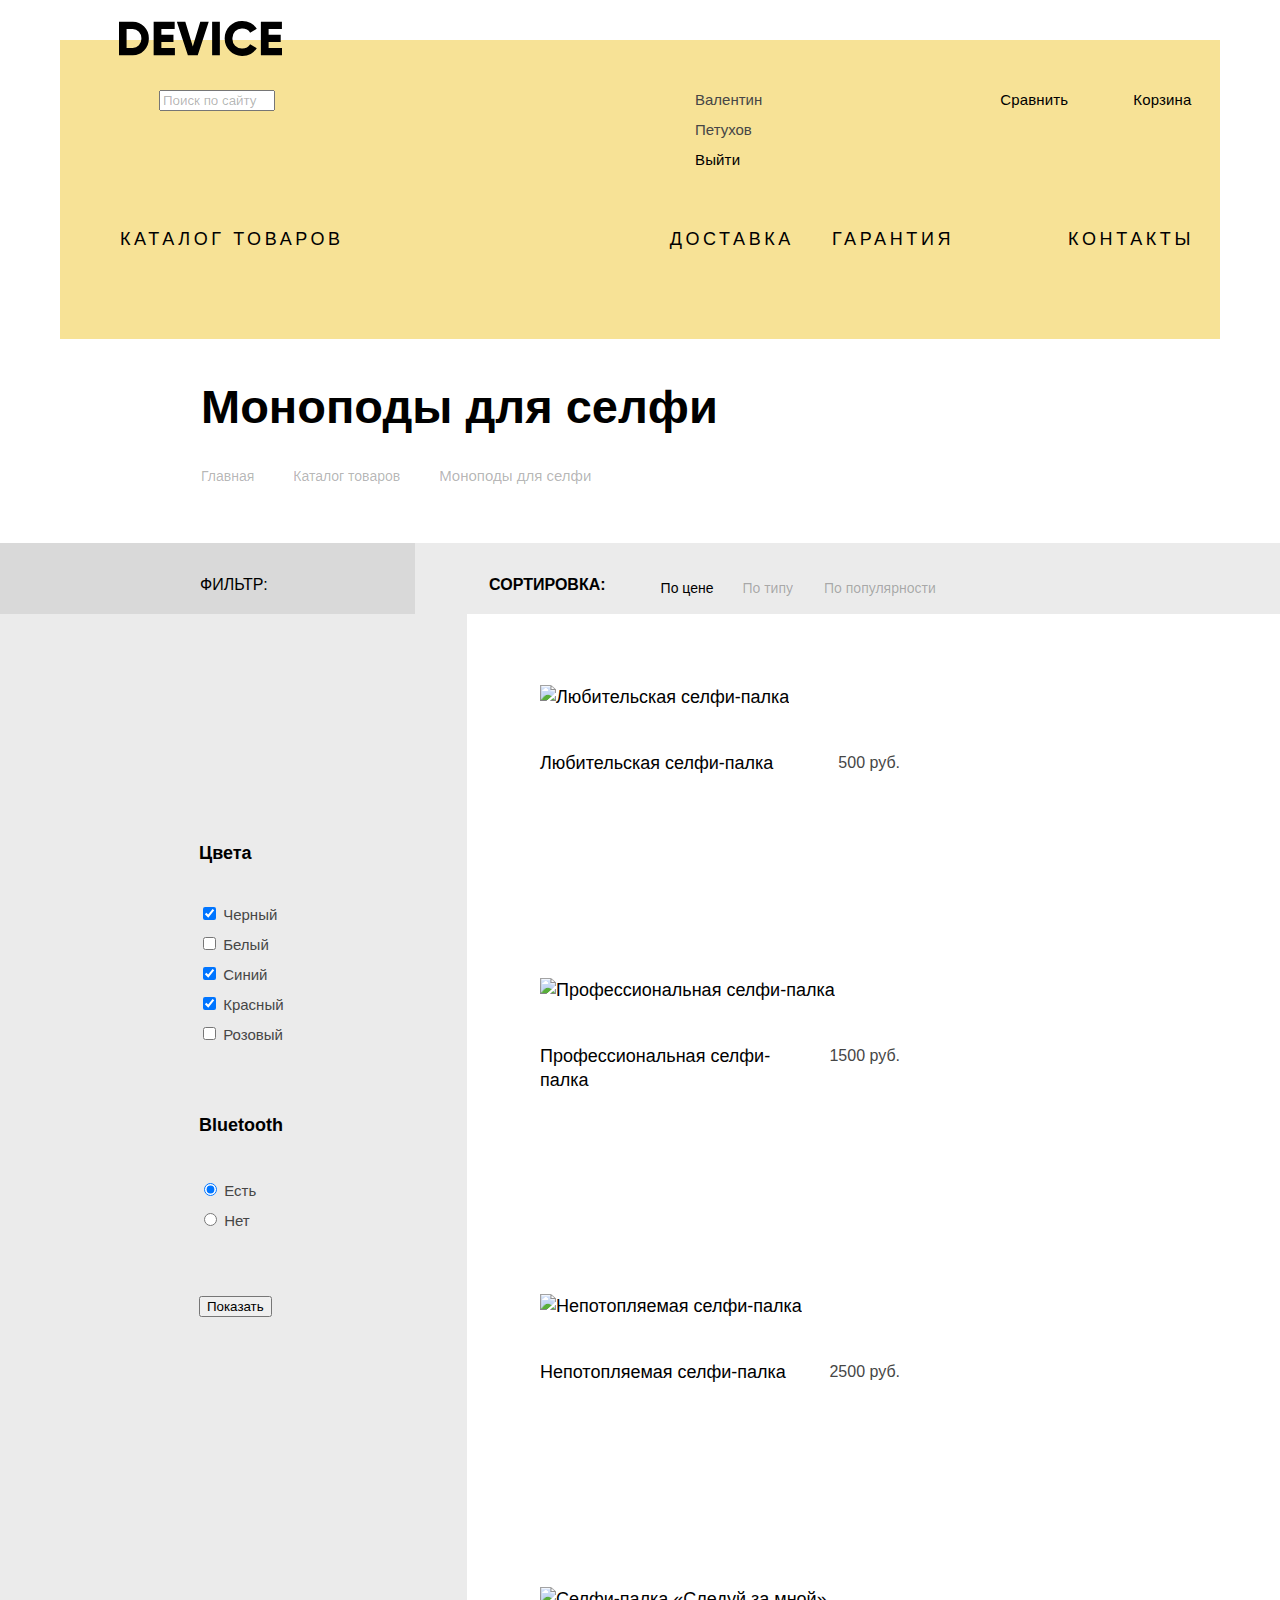
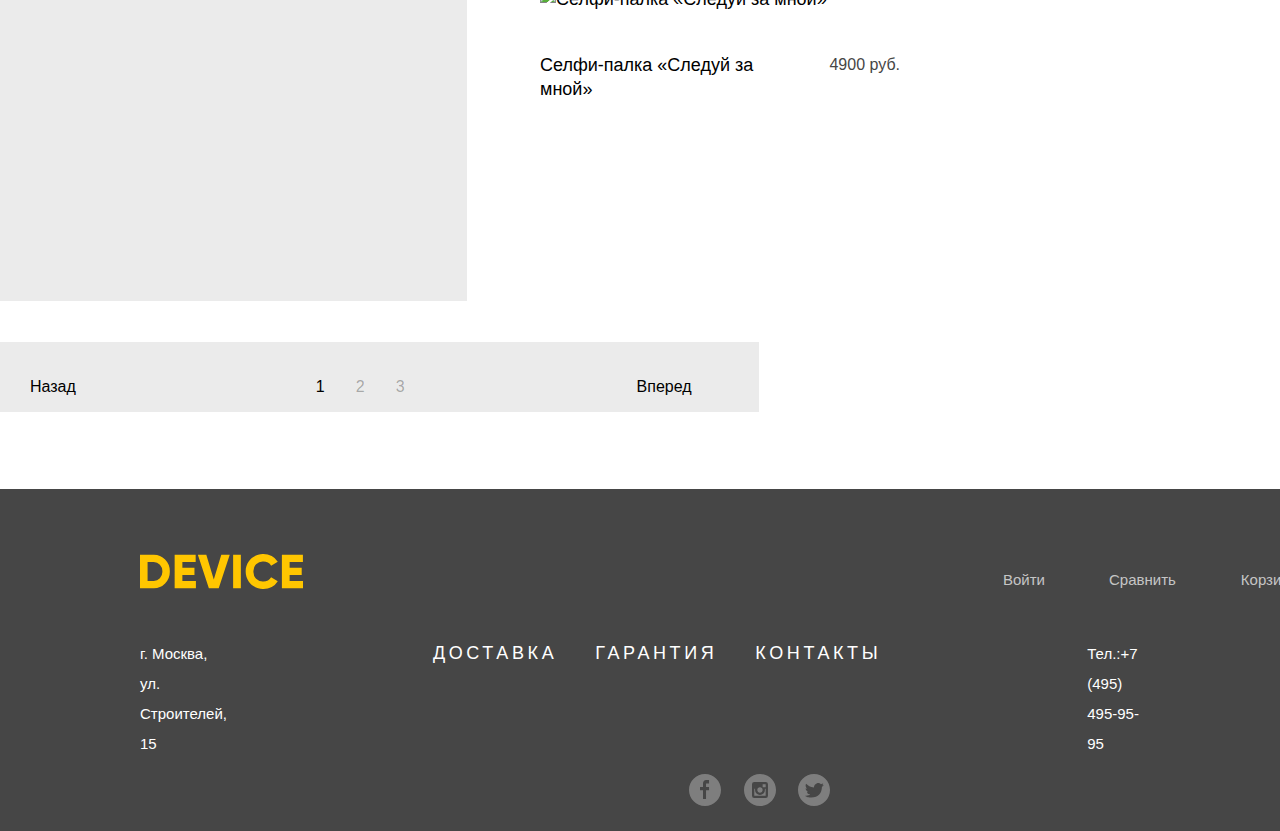
==== commit a7ec738b: "Исправил некоторые замечания" ====
--- a/catalog.html
+++ b/catalog.html
@@ -76,113 +76,120 @@
           </ul>
         </div>
       </section>
-<section class="catalog-category"></section>
-<div class="container">
-      <section class="forms-filters">
+     
+      <div class="container-filters">
+        <section class="forms-filters">
             <!-- Здест будет форма -->
-        <form class="filter" method="get"
-              action="https://echo.htmlacademy.ru">
-          <div class="colors">
-            <h3>Цвета</h3>
-            <ul>
-              <li>
-                <input type="checkbox" name="black" id="filter-black" checked>
-                <label for="filter-black">
-                  Черный
-                </label>
-              </li>
-              <li>
-                <input type="checkbox" name="white" id="filter-white">
-                <label for="filter-white">
-                  Белый
-                </label>
-              </li>
-              <li>
-                <input type="checkbox" name="blue" id="filter-blue" checked>
-                <label for="filter-blue">  
-                  Синий
-                </label>  
-              </li>
-              <li>
-                <input type="checkbox" name="red" id="filter-red" checked>
-                <label for="filter-red">  
-                  Красный
-                </label>
-              </li>
-              <li>
-                <input type="checkbox" name="pink" id="filter-pink">
-                <label for="filter-pink">  
-                  Розовый
-                </label>
-              </li>
-            </ul>
-          </div>
-          <div class="bluetooth">
-            <h3>Bluetooth</h3>
-            <ul>
-              <li>
-                <input type="radio" name="bluetooth" value="there-is" id="filter-there-is" checked>
-                <label for="filter-there-is"> 
-                  Есть
-                </label>
-              </li>
-              <li>
-                <input type="radio" name="bluetooth" value="not" id="filter-not">
-                <label for="filter-not">  
-                  Нет
-                </label>
-              </li>
-            </ul>
-          </div>
-        <button type="submit">Показать</button>
-        </form>
-      </section>
+          <form class="filter" method="get"
+                action="https://echo.htmlacademy.ru">
+            <div class="colors">
+              <h3>Цвета</h3>
+              <ul>
+                <li>
+                  <input type="checkbox" name="black" id="filter-black" checked>
+                  <label for="filter-black">
+                    Черный
+                  </label>
+                </li>
+                <li>
+                  <input type="checkbox" name="white" id="filter-white">
+                  <label for="filter-white">
+                    Белый
+                  </label>
+                </li>
+                <li>
+                  <input type="checkbox" name="blue" id="filter-blue" checked>
+                  <label for="filter-blue">  
+                    Синий
+                  </label>  
+                </li>
+                <li>
+                  <input type="checkbox" name="red" id="filter-red" checked>
+                  <label for="filter-red">  
+                    Красный
+                  </label>
+                </li>
+                <li>
+                  <input type="checkbox" name="pink" id="filter-pink">
+                  <label for="filter-pink">  
+                    Розовый
+                  </label>
+                </li>
+              </ul>
+            </div>
+            <div class="bluetooth">
+              <h3>Bluetooth</h3>
+              <ul>
+                <li>
+                  <input type="radio" name="bluetooth" value="there-is" id="filter-there-is" checked>
+                  <label for="filter-there-is"> 
+                    Есть
+                  </label>
+                </li>
+                <li>
+                  <input type="radio" name="bluetooth" value="not" id="filter-not">
+                  <label for="filter-not">  
+                    Нет
+                  </label>
+                </li>
+              </ul>
+            </div>
+          <button type="submit">Показать</button>
+          </form>
+        </section>
 
      
-      <section class="catalog">
-        <h2 class="visually-hidden">Список моноподов для селфи</h2>
+        <section class="catalog">
+          <h2 class="visually-hidden">Список моноподов для селфи</h2>
           <ul class="catalog-list">
             <li class="catalog-item">
               <a href="catalog-item.html">
                 <img src="img/product-1.jpg" width="360" height="380" alt="Любительская селфи-палка">
               </a>
-              <a href="catalog-item.html">Любительская селфи-палка</a>      
-              <span class="price">500 руб.</span>
+              <div class="name-product">
+                <a href="catalog-item.html">Любительская селфи-палка</a>      
+                <span class="price">500 руб.</span>
+              </div>
             </li>
             <li class="catalog-item">
               <a href="catalog-item.html">
                 <img src="img/product-2.jpg" width="360" height="380" alt="Профессиональная селфи-палка">
               </a>
-              <a href="catalog-item.html">Профессиональная селфи-палка</a>
-              <span class="price"> 1500 руб.</span>
+              <div class="name-product">
+                <a href="catalog-item.html">Профессиональная селфи-палка</a>
+                <span class="price"> 1500 руб.</span>
+              </div>
             </li>
             <li class="catalog-item">
               <a href="catalog-item.html">
                 <img src="img/product-3.jpg" width="360" height="380" alt="Непотопляемая селфи-палка">
               </a>
-              <a href="catalog-item.html">Непотопляемая селфи-палка</a>
-              <span class="price">2500 руб.</span>           
+              <div class="name-product">
+                <a href="catalog-item.html">Непотопляемая селфи-палка</a>
+                <span class="price">2500 руб.</span>
+              </div>           
             </li>
             <li class="catalog-item">
               <a href="catalog-item.html">
                 <img src="img/product-4.jpg" width="360" height="380" alt="Селфи-палка «Следуй за мной»">
               </a>
-              <a href="catalog-item.html">Селфи-палка «Следуй за мной»</a>
-              <span class="price">4900 руб.</span>
+              <div class="name-product">
+                <a href="catalog-item.html">Селфи-палка «Следуй за мной»</a>
+                <span class="price">4900 руб.</span>
+              </div>
             </li>
           </ul>
-</div>
-</section>
-          <section class="pagination">
-            <ul class="control-nav">
-              <li><a href="#">Назад</a></li>
-              <li><a>1</a></li>
-              <li><a href="#">2</a></li>
-              <li><a href="#">3</a></li>
-              <li><a href="#">Вперед</a></li>
-            </ul>
-          </section>            
-      </section>
+        </section>
+      </div>
+      <section class="pagination">
+        <ul class="control-nav">
+          <li><a href="#">Назад</a></li>
+          <li><a>1</a></li>
+          <li><a href="#">2</a></li>
+          <li><a href="#">3</a></li>
+          <li><a href="#">Вперед</a></li>
+        </ul>
+      </section>            
     </main>
 
     <footer class="main-footer">
--- a/css/style.css
+++ b/css/style.css
@@ -179,10 +179,13 @@
     line-height: 24px;
     color: #000000;
     background-color: #ffffff;
-}
-
-.popular-product li {
+    width: 160px;
+}
+
+.popular-product a {
     background-color: #f7e296;
+    width: 160px;
+    height: 160px;
 }
 
 /* services */
@@ -554,10 +557,15 @@
 body {
     margin: 0;
     padding: 0;
-    min-width: 1440px;
-}
-
-/* MAIN */
+}
+
+.container {
+    width: 1440px;
+    margin: 0 auto;
+    padding: 0;
+}    
+
+/* HEADER */
 
 .main-header {
     display: block;
@@ -568,6 +576,8 @@
 }
 /* Логотип */
 .logo {
+    position: relative;
+    top: -19px;
     margin-left: 59px;
     width: 163px;              
 }
@@ -619,11 +629,13 @@
 .nav li:nth-child(4) {
     margin-left: 114px;
 }
+
+/* MAIN */
+
 /* Основное содержание */
 .main-content {
     display: block;
-    margin: 0 auto;
-    width: 1440px;   
+    margin: 0 auto;   
 }
 /* Slider */
 .slider {
@@ -685,17 +697,38 @@
 .product-categories {
     margin: 0 auto;
     width: 1160px;
+    margin-top: 106px;
 }
 
 .popular-product {
     display: flex;
+    margin: 0;
+    padding: 0;
+    margin-left: -20px;
+    width: 1200px;
+    flex-wrap: wrap;
+}
+
+.popular-product a {
+    display: flex;
+    align-items: center;
+    justify-content: center;   
+}
+
+
+.popular-product p {
+    margin-top: 39px;
+    
+}
+.popular-product li {
+    margin-left: 20px;
+    margin-right: 20px;
 }
 
 /* Services */
+
 .services-background {
     display: flex;
-    margin: 0;
-    padding: 0;
     min-height: 288px;
     margin-top: 184px;
 }
@@ -946,7 +979,11 @@
     margin-left: 31px;
 }
 
-/* .forms-filters */
+/* forms-filters */
+
+.container-filters {
+    display: flex;
+}
 
 .forms-filters {
     display: flex;
@@ -954,7 +991,6 @@
     padding: 0;
     width: 467px;
     min-height: 1287px;
-
 }
 
 .filter {
@@ -996,50 +1032,45 @@
 }
 
 /* catalog */
-/*
+
 .catalog {
     display: flex;
+    margin: 0;
+    padding: 0;
+    width: 973px;
+    margin-top: 69px;
+}
+
+.catalog-list {
+    display: flex;
+    justify-content: space-between;
+    margin: 0;
+    padding: 0;
+    margin-right: 140px;
+    margin-left: 73px;
+    flex-wrap: wrap;    
+}
+
+.catalog-item {
+    margin: 0;
+    padding: 0;
+    width: 360px;  
+}
+
+.name-product {
+    display: flex;
+    justify-content: space-between;
+    margin-top: 38px;
     flex-wrap: wrap;
-    margin: 0;
-    padding: 0;
-    width: 973px;
-}
-
-.catalog-list {
-    display: flex;
-}
-
-.catalog-list li:nth-child(1) {
-    margin-top: 69px;
-    margin-left: 73px;
-}
-
-.catalog-list li:nth-child(2) {
-    margin-top: 69px;
-    margin-left: 40px;
-}
-
-.catalog-list li:nth-child(3) {
-    margin-top: 69px;
-    margin-left: 73px;
-}
-*/
-
-.catalog-category .container {
-    display: flex;
-  justify-content: space-between;
-}
-
-.forms-filters {
-    width: 467px;
-}
-
-.catalog {
-    width: 973px;
+}
+
+.name-product a {
+    width: 255px;
 }
 
 /* pagination */
 .pagination {
+    display: flex;
     width: 759px;
     margin-top: 41px;
     margin-bottom: 77px;
@@ -1073,4 +1104,4 @@
 
 .control-nav li:nth-child(5) {
     margin-left: 232px;
-}+}
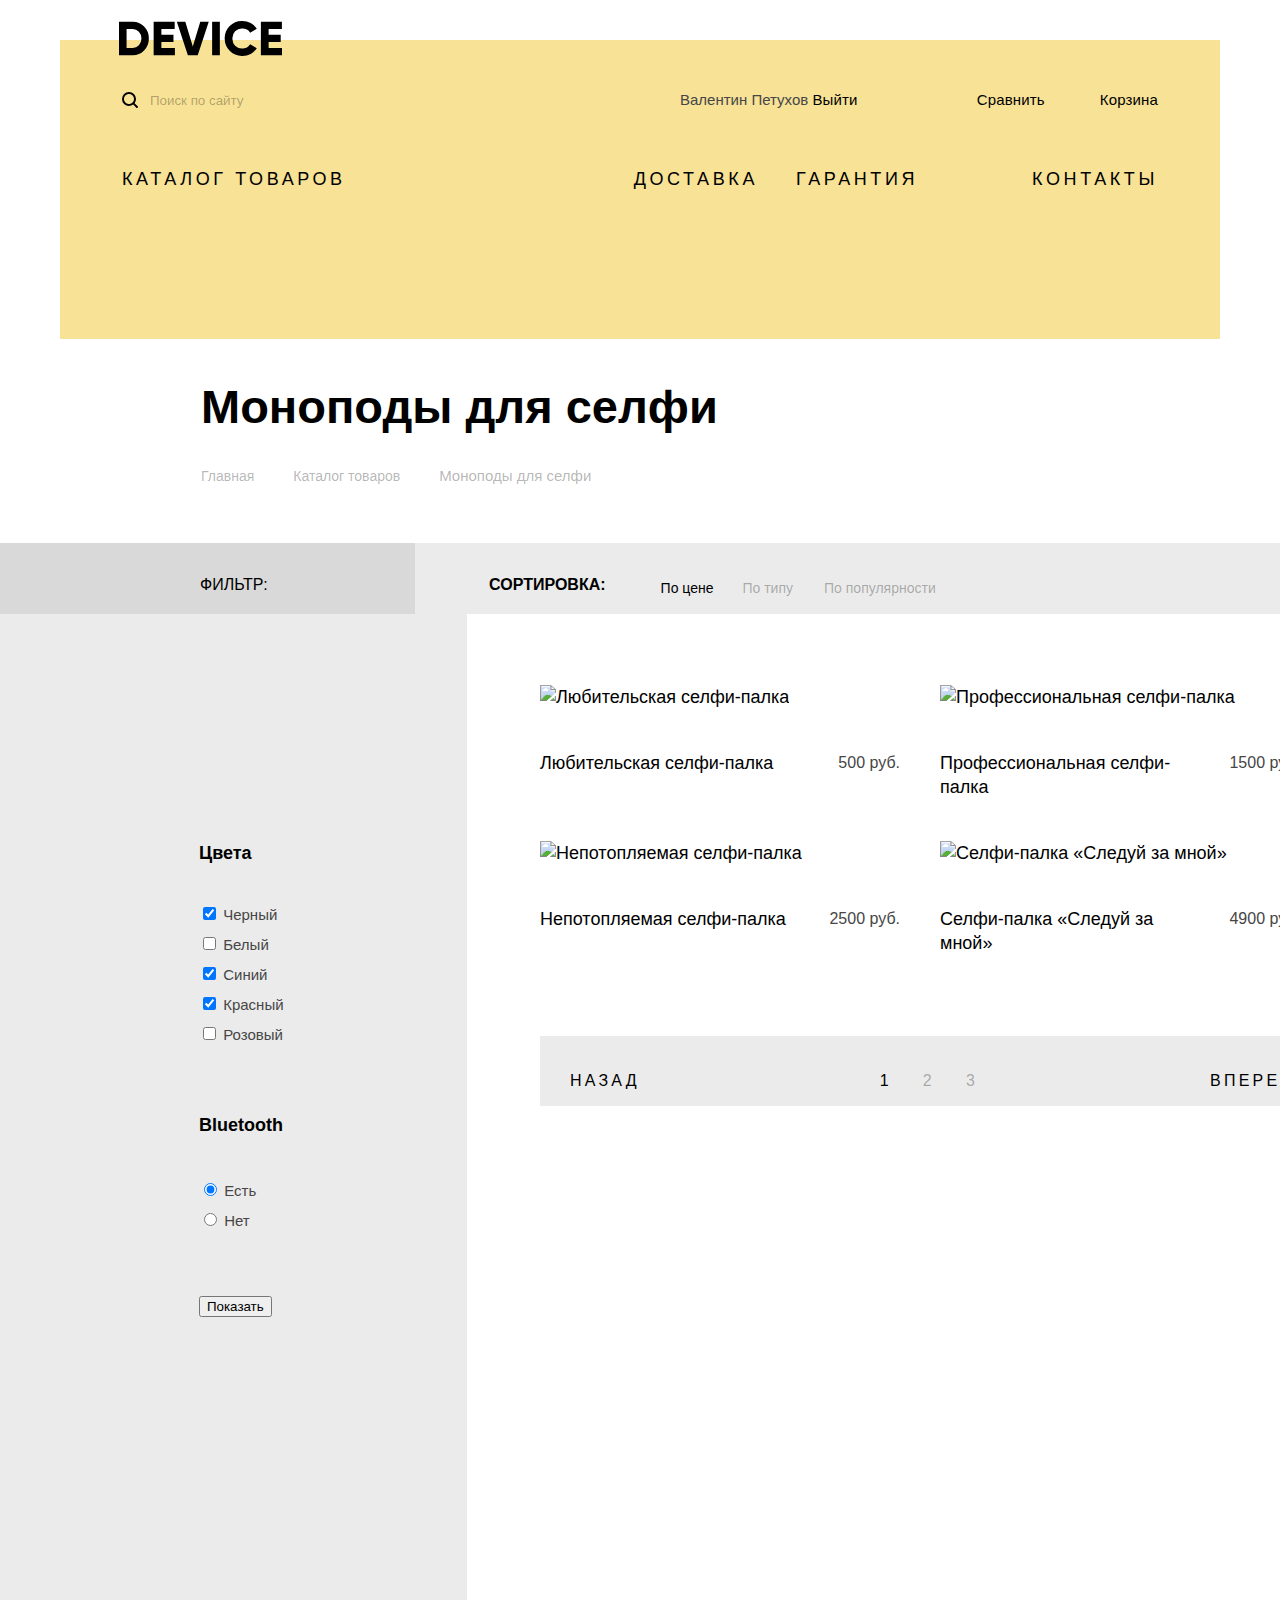
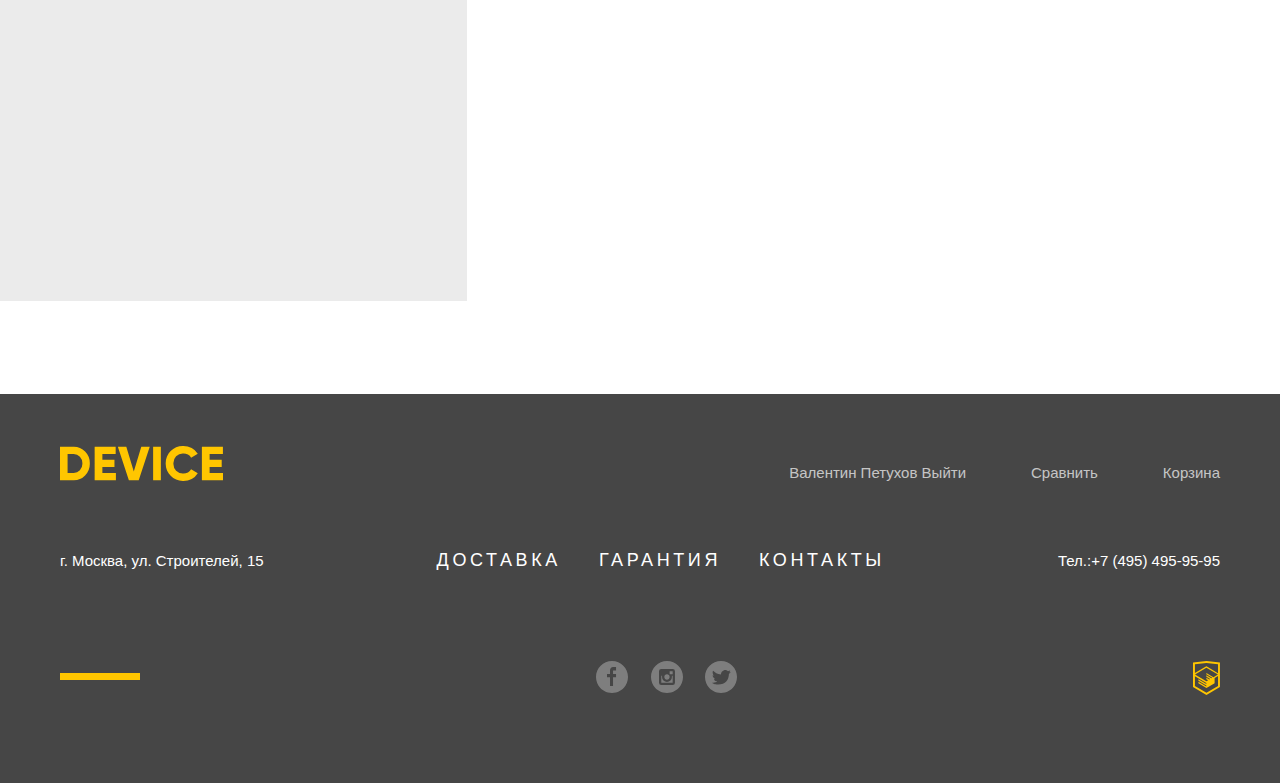
==== commit e9831f04: "14.03.2020" ====
--- a/catalog.html
+++ b/catalog.html
@@ -10,13 +10,14 @@
   <body>
 
     <header class="main-header">
+      <div class="container">
       <div class="logo">
         <a href="index.html"> 
           <img src="img/logo.svg" width="163" height="35" alt="Логотип Device">
         </a>
       </div>
       <ul class="custom-nav">
-        <li>
+        <li class="search-field">
           <form action="https://echo.htmlacademy.ru" method="get">
             <label class="visually-hidden" for="site-search">
               Поиск по сайту:
@@ -52,9 +53,11 @@
           <li><a href="contacts.html">Контакты</a></li>
         </ul>
       </nav>
+    </div>
     </header>
 
     <main class="main-content">
+      
       <h1 class="subtitle">Моноподы для селфи</h1>
       <ul class="breadcrumbs">   
         <li><a href="index.html">Главная</a></li>
@@ -139,6 +142,7 @@
         </section>
 
      
+      <div class="catalog-pagination">  
         <section class="catalog">
           <h2 class="visually-hidden">Список моноподов для селфи</h2>
           <ul class="catalog-list">
@@ -180,89 +184,101 @@
             </li>
           </ul>
         </section>
-      </div>
-      <section class="pagination">
-        <ul class="control-nav">
-          <li><a href="#">Назад</a></li>
-          <li><a>1</a></li>
-          <li><a href="#">2</a></li>
-          <li><a href="#">3</a></li>
-          <li><a href="#">Вперед</a></li>
-        </ul>
-      </section>            
+        <section class="pagination">
+          <ul class="control-nav">
+            <li><a href="#">Назад</a></li>
+            <li><a>1</a></li>
+            <li><a href="#">2</a></li>
+            <li><a href="#">3</a></li>
+            <li><a href="#">Вперед</a></li>
+          </ul>
+        </section> 
+      </div>
+      </div>
+                 
     </main>
 
     <footer class="main-footer">
-      <div class="footer-logo">
-        <a href="index.html">
-          <svg xmlns="http://www.w3.org/2000/svg" width="163" height="35">
-          <path d="M-.151.702v33.6h13.532a15.72 15.72 0 0011.72-4.824 16.458 16.458 0 004.712-11.976 16.458 16.458 0 00-4.712-11.976A15.723
-           15.723 0 0013.381.702H-.151zM7.582 26.91V8.091h5.8a8.646 8.646 0 016.5 2.568 9.407 9.407 0 012.489 6.84 9.406 9.406 0 01-2.489 6.84
-            8.642 8.642 0 01-6.5 2.568h-5.8zm34.8-5.952h12.082v-7.3H42.378V8.091h13.291V.702H34.645v33.6H55.91V26.91H42.378v-5.952zm36.343
-             13.344L89.744.702h-8.458l-7.491 24.72L66.304.702h-8.457l11.019 33.6h9.859zm14.4 0h7.733V.702h-7.733v33.6zm38.615-1.416a15.506
-              15.506 0 006.041-5.688l-6.67-3.84a7.482 7.482 0 01-3.165 3.024 9.87 9.87 0 01-4.664 1.1 9.595 9.595 0 01-7.177-2.736 9.909 9.909
-               0 01-2.682-7.248 9.909 9.909 0 012.682-7.248 9.595 9.595 0 017.177-2.736 9.897 9.897 0 014.639 1.08 7.592 7.592 0 013.19
-                3.048l6.67-3.84a15.873 15.873 0 00-6.09-5.688 17.42 17.42 0 00-8.409-2.088c-9.779-.272-17.797 7.691-17.591 17.472-.208 9.781
-                7.809 17.747 17.588 17.476a17.52 17.52 0 008.458-2.088zm17.881-11.928h12.082v-7.3h-12.085V8.091h13.29V.702h-21.023v33.6h21.265V26.91h-13.532v-5.952z"
-                  data-name="-e-logo" fill-rule="evenodd" fill="#ffc600"/></svg>
-        </a>     
-        <ul class="footer-custom-nav">
-          <li><a href="#">Войти</a></li>
-          <li><a href="#">Сравнить</a></li>
-          <li><a href="#">Корзина</a></li>
-        </ul>
-      </div>
-      <div class="container-footer-nav">     
-        <p class="address">г. Москва, ул. Строителей, 15</p>
-        <ul class="footer-nav">
-          <li><a href="#">Доставка</a></li>
-          <li><a href="#">Гарантия</a></li>
-          <li><a href="#">Контакты</a></li>
-        </ul>
-        <span class="telephone">Тел.:<a href="#">+7 (495) 495-95-95</a></span>
-      </div>
-      <div class="container-socials">      
-        <ul class="socials">
-          <li>
-            <a href="#">
-              <svg xmlns="http://www.w3.org/2000/svg" width="32" height="32">
-                <path fill="#FFF" d="M16 0C7.164 0 0 7.163 0 16s7.164 16 16 16c8.837 0 16-7.164 16-16S24.837 0 16 0zm4.062
-                 9.455h-3.021v3.444h3.021v3.445h-3.021v8.61H14.02v-8.61H11v-3.445h3.021V9.455c0-1.902 1.353-3.445 3.021-3.445h3.021v3.445z"/></svg>
+      <div class="container">
+        <div class="footer-logo">
+          <a href="index.html">
+            <svg xmlns="http://www.w3.org/2000/svg" width="163" height="35">
+            <path d="M-.151.702v33.6h13.532a15.72 15.72 0 0011.72-4.824 16.458 16.458 0 004.712-11.976 16.458 16.458 0 00-4.712-11.976A15.723
+             15.723 0 0013.381.702H-.151zM7.582 26.91V8.091h5.8a8.646 8.646 0 016.5 2.568 9.407 9.407 0 012.489 6.84 9.406 9.406 0 01-2.489 6.84
+              8.642 8.642 0 01-6.5 2.568h-5.8zm34.8-5.952h12.082v-7.3H42.378V8.091h13.291V.702H34.645v33.6H55.91V26.91H42.378v-5.952zm36.343
+               13.344L89.744.702h-8.458l-7.491 24.72L66.304.702h-8.457l11.019 33.6h9.859zm14.4 0h7.733V.702h-7.733v33.6zm38.615-1.416a15.506
+                15.506 0 006.041-5.688l-6.67-3.84a7.482 7.482 0 01-3.165 3.024 9.87 9.87 0 01-4.664 1.1 9.595 9.595 0 01-7.177-2.736 9.909 9.909
+                 0 01-2.682-7.248 9.909 9.909 0 012.682-7.248 9.595 9.595 0 017.177-2.736 9.897 9.897 0 014.639 1.08 7.592 7.592 0 013.19
+                  3.048l6.67-3.84a15.873 15.873 0 00-6.09-5.688 17.42 17.42 0 00-8.409-2.088c-9.779-.272-17.797 7.691-17.591 17.472-.208 9.781
+                  7.809 17.747 17.588 17.476a17.52 17.52 0 008.458-2.088zm17.881-11.928h12.082v-7.3h-12.085V8.091h13.29V.702h-21.023v33.6h21.265V26.91h-13.532v-5.952z"
+                    data-name="-e-logo" fill-rule="evenodd" fill="#ffc600"/></svg>
+          </a>
+        
+           
+          <ul class="footer-custom-nav">
+            <li>
+              <span>Валентин Петухов</span>
+              <a href="#">Выйти</a>
+            </li>
+            <li><a href="#">Сравнить</a></li>
+            <li><a href="#">Корзина</a></li>
+          </ul>
+        </div>
+        
+        <div class="container-footer-nav">     
+          <p class="address">г. Москва, ул. Строителей, 15</p>
+          <ul class="footer-nav">
+            <li><a href="#">Доставка</a></li>
+            <li><a href="#">Гарантия</a></li>
+            <li><a href="#">Контакты</a></li>
+          </ul>
+          <span class="telephone">Тел.:<a href="#">+7 (495) 495-95-95</a></span>
+        </div>
+        <div class="container-socials">
+          <div class="yellow-line">
+          </div>      
+          <ul class="socials">
+            <li>
+              <a href="#">
+                <svg xmlns="http://www.w3.org/2000/svg" width="32" height="32">
+                  <path fill="#FFF" d="M16 0C7.164 0 0 7.163 0 16s7.164 16 16 16c8.837 0 16-7.164 16-16S24.837 0 16 0zm4.062
+                   9.455h-3.021v3.444h3.021v3.445h-3.021v8.61H14.02v-8.61H11v-3.445h3.021V9.455c0-1.902 1.353-3.445 3.021-3.445h3.021v3.445z"/></svg>
+              </a>
+            </li>
+            <li>
+              <a href="#">
+                <svg xmlns="http://www.w3.org/2000/svg" width="32" height="32"><g fill="#FFF">
+                  <path d="M20.916 16a4.938 4.938 0 11-9.877 0c0-.394.051-.773.138-1.14h-.897v6.838h11.396V14.86h-.897c.086.367.137.746.137 1.14z"/>
+                  <path d="M15.978 18.659c1.466 0 2.659-1.193 2.659-2.659s-1.193-2.659-2.659-2.659c-1.466 0-2.659 1.193-2.659 2.659s1.192 2.659 2.659
+                   2.659zm2.659-8.357h3.039v3.039h-3.039z"/><path d="M16 0C7.164 0 0 7.164 0 16c0 8.837 7.164 16 16 16 8.837 0 16-7.163
+                    16-16 0-8.836-7.163-16-16-16zm7.955 21.698a2.285 2.285 0 01-2.279 2.279H10.279A2.285 2.285 0 018 21.698V10.302a2.286
+                     2.286 0 012.279-2.279h11.396a2.286 2.286 0 012.279 2.279v11.396z"/></g></svg>
+              </a>
+            </li>
+            <li>
+              <a href="#">
+                <svg xmlns="http://www.w3.org/2000/svg" width="32" height="32">
+                  <path fill="#FFF" d="M16 0C7.164 0 0 7.164 0 16c0 8.837 7.164 16 16 16 8.837 0 16-7.163 16-16 0-8.836-7.163-16-16-16zm7.944
+                   12.809c-.251 6.516-3.463 10.832-10.992 10.702h-.486c-.447 0-4.543-.443-5.344-1.823 2.479.19 4.247-.406
+                    5.12-1.136-1.048-.289-2.923-.461-3.251-2.848.384.104.618.221 1.299.113-1.307-.824-2.758-1.519-2.679-3.643.311.317 1.164.518
+                     1.46.457-.768-.233-2.149-3.244-.974-4.781 1.984 1.79 4.075 3.482 7.804 3.643.227-2.214 1.24-3.699 3.168-4.325 1.84-.479 3.255.26
+                      3.901 1.138.737-.224 1.453-.466 2.193-.685-.004.833-.569 1.463-.935 1.709.747.165 1.423-.475 1.423-.475-.184.963-1.094 1.725-1.707 1.954z"/></svg>
+              </a>
+            </li>
+          </ul>
+          <div class="logo-academy">
+            <a href="https://htmlacademy.ru">
+              <svg xmlns="http://www.w3.org/2000/svg" width="27" height="35">
+                <path d="M13.62.017L13.472 0 0 1.412v24.661l13.473 8.017 13.43-7.99.042-.025V1.412L13.62.017zm11.399
+                 12.11L13.495 5.334l-.001-.104-.087.05-.088-.056v.109L1.925 12.118V3.147l11.548-1.212L25.02 3.147v8.98zm-11.614-5.34L24.923
+                  13.5l-4.479 2.64-7.093-4.221-.014 1.415 5.904 3.513-.86.507-5.03-2.992-.014 1.415 3.827 2.275-.782.523-3.031-1.787-.014 1.413
+                   1.853 1.091-1.8 1.081-11.356-6.751 11.371-6.835zm-11.48 8.34l11.411 6.791.016 1.044-7.942-4.728-.015 1.416 7.979 4.795.018 1.076-7.973-4.74-.013
+                    1.414 8.021 4.822.046.025 8.143-4.872-.011-5.177 3.415-2.036v10.021L13.472 31.85 1.925 24.979v-9.852z" fill="#ffc600"/></svg>
             </a>
-          </li>
-          <li>
-            <a href="#">
-              <svg xmlns="http://www.w3.org/2000/svg" width="32" height="32"><g fill="#FFF">
-                <path d="M20.916 16a4.938 4.938 0 11-9.877 0c0-.394.051-.773.138-1.14h-.897v6.838h11.396V14.86h-.897c.086.367.137.746.137 1.14z"/>
-                <path d="M15.978 18.659c1.466 0 2.659-1.193 2.659-2.659s-1.193-2.659-2.659-2.659c-1.466 0-2.659 1.193-2.659 2.659s1.192 2.659 2.659
-                 2.659zm2.659-8.357h3.039v3.039h-3.039z"/><path d="M16 0C7.164 0 0 7.164 0 16c0 8.837 7.164 16 16 16 8.837 0 16-7.163
-                  16-16 0-8.836-7.163-16-16-16zm7.955 21.698a2.285 2.285 0 01-2.279 2.279H10.279A2.285 2.285 0 018 21.698V10.302a2.286
-                   2.286 0 012.279-2.279h11.396a2.286 2.286 0 012.279 2.279v11.396z"/></g></svg>
-            </a>
-          </li>
-          <li>
-            <a href="#">
-              <svg xmlns="http://www.w3.org/2000/svg" width="32" height="32">
-                <path fill="#FFF" d="M16 0C7.164 0 0 7.164 0 16c0 8.837 7.164 16 16 16 8.837 0 16-7.163 16-16 0-8.836-7.163-16-16-16zm7.944
-                 12.809c-.251 6.516-3.463 10.832-10.992 10.702h-.486c-.447 0-4.543-.443-5.344-1.823 2.479.19 4.247-.406
-                  5.12-1.136-1.048-.289-2.923-.461-3.251-2.848.384.104.618.221 1.299.113-1.307-.824-2.758-1.519-2.679-3.643.311.317 1.164.518
-                   1.46.457-.768-.233-2.149-3.244-.974-4.781 1.984 1.79 4.075 3.482 7.804 3.643.227-2.214 1.24-3.699 3.168-4.325 1.84-.479 3.255.26
-                    3.901 1.138.737-.224 1.453-.466 2.193-.685-.004.833-.569 1.463-.935 1.709.747.165 1.423-.475 1.423-.475-.184.963-1.094 1.725-1.707 1.954z"/></svg>
-            </a>
-          </li>
-        </ul>
-        <div class="logo-academy">
-          <a href="https://htmlacademy.ru">
-            <svg xmlns="http://www.w3.org/2000/svg" width="27" height="35">
-              <path d="M13.62.017L13.472 0 0 1.412v24.661l13.473 8.017 13.43-7.99.042-.025V1.412L13.62.017zm11.399
-               12.11L13.495 5.334l-.001-.104-.087.05-.088-.056v.109L1.925 12.118V3.147l11.548-1.212L25.02 3.147v8.98zm-11.614-5.34L24.923
-                13.5l-4.479 2.64-7.093-4.221-.014 1.415 5.904 3.513-.86.507-5.03-2.992-.014 1.415 3.827 2.275-.782.523-3.031-1.787-.014 1.413
-                 1.853 1.091-1.8 1.081-11.356-6.751 11.371-6.835zm-11.48 8.34l11.411 6.791.016 1.044-7.942-4.728-.015 1.416 7.979 4.795.018 1.076-7.973-4.74-.013
-                  1.414 8.021 4.822.046.025 8.143-4.872-.011-5.177 3.415-2.036v10.021L13.472 31.85 1.925 24.979v-9.852z" fill="#ffc600"/></svg>
-          </a>
-        </div>
-      </div>
-    </footer>  
+          </div>
+        </div>
+      </div>
+    </footer>
 
   </body>
 </html>--- a/css/style.css
+++ b/css/style.css
@@ -12,6 +12,12 @@
     background-color: #ffffff;
 }
 
+.container {
+    width: 1160px;
+    margin: 0 auto;
+    padding: 0;
+}    
+
 @font-face {
     font-family: "OpenSans";
     font-weight: 300;
@@ -41,11 +47,34 @@
 }
 
 /* HEADER */
+
 header {
     background-color: #f7e296;
 }
 
+.main-header {
+    display: block;
+    min-height: 299px;
+    margin: 0 auto;
+    margin-top: 40px;
+    width: 1160px;   
+}
+
+.main-header .container {
+    box-sizing: border-box;
+    padding-left: 40px;
+    padding-right: 40px;
+}
+
 /* logo */
+
+.logo {
+    position: relative;
+    top: -19px;
+    margin-left: 19px;
+    width: 163px;              
+}
+
 .logo a {
     outline: none;
 }
@@ -60,6 +89,7 @@
 }
 
 /* custom-nav */
+
 .custom-nav {
     list-style: none;    
 }
@@ -69,38 +99,6 @@
     letter-spacing: 0.15px;
     color: #000000;
     background-color: #f7e296;
-    outline: none;
-}
-
-/* form search */
-.site-search {
-    color: rgba(0, 0, 0, 0.3);
-}
-
-.search-box input {
-    width: 108px;
-    height: 15px;
-}
-.search-box input:hover {
-    color: rgba(0, 0, 0, 0.6);
-}
-
-.search-box input:focus {
-    color: #000000;
-}
-
-/* nav */
-.nav {
-    list-style: none;
-}
-.nav a {
-    font-family: "Gilroy-ExtraBold", Arial, sans-serif;
-    font-size: 18px;
-    line-height: 24px;
-    letter-spacing: 3.6px;
-    color: #000000;
-    background-color: #f7e296;
-    text-transform: uppercase;
     outline: none;
 }
 
@@ -117,39 +115,316 @@
 
 }
 
+.custom-nav {
+    display: flex;
+    flex-wrap: wrap;
+    margin: 0 auto;
+    padding: 0;
+    width: 1036px;
+}
+
+.custom-nav li:nth-child(2) {
+    margin-left: 420px;
+}
+
+.custom-nav li:nth-child(3) {
+    margin-left: auto;   
+}
+
+.custom-nav li:nth-child(4) {
+    margin-left: 55px;
+}
+
+/* form search */
+
+.site-search {
+    color: rgba(0, 0, 0, 0.3);
+}
+
+.search-box input {
+    width: 108px;
+    height: 15px;
+    background-color: #f7e296;
+    border: none;
+}
+
+.search-field {
+    display: flex;
+    align-items: center;
+}
+
+.search-field::before {
+    content: "";
+    display: block;
+    margin-right: 10px;
+    width: 16px;
+    height: 16px;
+
+    background-image: url("../img/search.svg");
+    background-repeat: no-repeat;
+    background-position: 0 0;
+}
+
+.search-box input:hover {
+    color: rgba(0, 0, 0, 0.6);
+}
+
+.search-box input:focus {
+    color: #000000;
+}
+
+.user {
+    display: flex;
+    align-items: center;
+}
+
+.user::before {
+    content: "";    
+    display: block;
+    margin-right: 10px;
+    width: 12px;
+    height: 13px;    
+        
+    background-image: url("../img/user.svg");
+    background-repeat: no-repeat;
+    background-position: 0 0;    
+}
+
+.compare {
+    display: flex;
+    align-items: center;
+}
+
+.compare::before {
+    content: "";
+    display: block;
+    margin-right: 10px;
+    width: 10px;
+    height: 10px;
+
+    background-image: url("../img/compare.svg");
+    background-repeat: no-repeat;
+    background-position: 0 0;
+}
+
+.basket {
+    display: flex;
+    align-items: center;
+}
+
+.basket::before {
+    content: "";
+    display: block;
+    margin-right: 10px;
+    width: 10px;
+    height: 10px;
+
+    background-image: url("../img/basket.svg");
+    background-repeat: no-repeat;
+    background-position: 0 0;    
+}
+
+/* nav */
+
+.nav {
+    list-style: none;
+}
+.nav a {
+    font-family: "Gilroy-ExtraBold", Arial, sans-serif;
+    font-size: 18px;
+    line-height: 24px;
+    letter-spacing: 3.6px;
+    color: #000000;
+    background-color: #f7e296;
+    text-transform: uppercase;
+    outline: none;
+}
+
+.nav {
+    display: flex;
+    flex-wrap:wrap;
+    margin: 0 auto;
+    padding: 0;
+    width: 1036px;        
+    margin-top: 50px;
+}
+
+.nav li:not(:first-child) {
+    margin-left: 38px;
+}
+
+.nav li:last-child {
+    margin-left: 114px;
+}
+
+.nav li:nth-child(2) {
+    margin-left: auto;
+}
+
+.catalog-plus {
+    position: absolute;
+    margin-top: 6px;
+    margin-left: 16px;
+
+    width: 16px;
+    height: 16px;
+    border: 0;
+    background-color: #f7e296;
+    cursor: pointer;
+}
+
+.catalog-plus::before,
+.catalog-plus::after {
+  content: "";
+  position: absolute;
+  margin-right: 25px;
+  width: 16px;
+  height: 3px;
+  left: 0;
+  background-color: #000000;
+  opacity: 0.3;
+}
+
+.catalog-plus::before {
+    transform: rotate(90deg);
+}
+
 .popup-nav {
     display: none;
 }
 
+.numeral {    
+    position: absolute;
+    font-family: "Gilroy-ExtraBold", Arial, sans-serif;
+    font-size: 179px;
+    line-height: 179px;
+    letter-spacing: 1.79px;
+    color: #ffffff;
+
+    margin-left: 885px;
+    margin-top: 24px;
+}
+
 /* MAIN */
 
+.main-content {
+    display: block;
+    margin: 0 auto;   
+}
 
 /* slider-product */
+
+.slider {
+    display: flex;
+    margin-left: 90px;
+}
+
+.slider img {
+    margin-top: -111px;
+}
+
+.slider-desc h2 {
+    margin: 0;
+    padding: 0;
+    width: 397px;
+}
+
+.slider-desc {
+    position: relative;
+    margin-left: 125px;
+    margin-top: -33px;
+}
+
 .slogan {
     font-family: "Gilroy-ExtraBold", Arial, sans-serif;
     font-size: 47px;
     line-height: 56px;
-    color: #000000;
+    letter-spacing: 0.47px;
+    color: #000000;
+}
+
+.slogan::before {
+    content: "";
+    position: absolute;
+    width: 100px;
+    height: 7px;
+    background-color: #ffffff;
+    margin-top: -46px;    
 }
 
 .desc {
     font-family: "OpenSans-Light", Arial, sans-serif;
     font-size: 15px;
     line-height: 30px;
+    letter-spacing: 0.15px;
     color: #464646;
     background-color: #ffffff;
 }
 
+.desc {
+    margin: 0;
+    padding: 0;
+    margin-top: 31px;
+    width: 482px;
+}
+
 .button-product {
     font-family: "Gilroy-ExtraBold", Arial, sans-serif;
     font-size: 18px;
     line-height: 24px;
-    color: #000000;
+    letter-spacing: 3.6px;
+    text-align: center;
+    color: #000000;
+    text-transform: uppercase;
+}
+
+.button-product {
+    display: inline-block;
+    position: relative;
+    margin-top: 62px;
+    width: 220px;
+    min-height: 40px;               
+}
+
+.button-product::before {
+    content: "";
+    position: absolute;
+    width: 219px;
+    height: 8px;
     background-color: #f0c52e;
+    z-index: -1;
+    margin-left: -41px;
+    margin-top: 7px;     
+}                                             /*ВОПРОС: Как разместить текст ссылки по центру оси Y?*/
+
+.button-product:hover,
+.button-product:focus {
+    background-color: #f0c52e;
+    height: 40px;
+}
+
+.button-product:active {
+    background-color: #f0c52e;
+    height: 40px;
+    color: rgba(0, 0, 0, 0.3);
 }
 
 .features li {
     list-style: none;
+}
+
+.features {
+    display: flex;
+    margin: 0;
+    padding: 0;
+}
+
+.features li:nth-child(2) {
+    margin-left: 82px;
+}
+
+.features li:nth-child(3) {
+    margin-left: 80px;
 }
 
 .parameters {
@@ -158,6 +433,12 @@
     line-height: 48px;
     color: #000000;
     background-color: #ffffff;
+}
+
+.parameters {
+    margin: 0;
+    padding: 0;
+    margin-top: 71px;
 }
 
 .benefits {
@@ -168,18 +449,88 @@
     background-color: #ffffff;
 }
 
+.benefits {
+    margin: 0;
+    padding: 0;
+    margin-top: 20px;
+}
+
+.radio-slider {
+    position: absolute;
+    margin-left: 400px;
+    margin-top: -40px;
+}
+
+.radio-slider ul {
+    list-style: none;
+    display: flex;
+    padding: 0;
+    margin: 0;
+    justify-content: space-between;
+    width: 78px;
+}
+
+.radio-slider input[type=radio] {
+    display: none;
+}
+
+.radio-slider label {
+	display: inline-block;
+	cursor: pointer;
+	position: relative;
+	padding-left: 15px;
+}
+
+.radio-slider label:before {
+	content: "";
+	display: inline-block;
+	width: 10px;
+	height: 10px;
+    position: absolute;
+    border: solid 1px #000000;
+    border-radius: 6px;
+    right: 5px;
+    bottom: 1px;
+}
+
+.radio-slider input[type=radio]:checked + label:before {
+        content: "\25CB";    
+        font-size: 11px;
+        text-align: center;
+        line-height: 8px;
+    }
+
 /* popular-product */
+
+.popular-product {
+    display: flex;
+    margin: 0;
+    padding: 0;
+    margin-left: -20px;
+    width: 1200px;
+    flex-wrap: wrap;
+}
+
+.popular-product p {
+    font-family: "Gilroy-ExtraBold", Arial, sans-serif;
+    font-size: 18px;
+    line-height: 24px;
+    color: #000000;
+    background-color: #ffffff;
+    width: 160px;
+}
+
+.popular-product p {
+    margin-top: 39px;   
+}
+
 .popular-product li {
     list-style: none;
 }
 
-.popular-product p {
-    font-family: "Gilroy-ExtraBold", Arial, sans-serif;
-    font-size: 18px;
-    line-height: 24px;
-    color: #000000;
-    background-color: #ffffff;
-    width: 160px;
+.popular-product li {
+    margin-left: 20px;
+    margin-right: 20px;
 }
 
 .popular-product a {
@@ -188,13 +539,99 @@
     height: 160px;
 }
 
+.popular-product a {
+    display: flex;
+    align-items: center;
+    justify-content: center;   
+}
+
+.popular-product a:hover,
+.popular-product a:focus {
+    background-color: #f0c52e;
+}
+
+.popular-product img:active {
+    opacity: 30%;
+}
+
+.product-categories {
+    margin: 0 auto;
+    margin-top: 106px;
+}
+
 /* services */
+
 .services-background {
     background-color: #e5e5e5;
 }
 
+.services-background {
+    display: flex;
+    min-height: 288px;
+    margin-top: 184px;
+}
+
+.services-background .container {
+    display: flex;
+    justify-content: space-between;
+    z-index: 1;
+}
+
+.services-background img {
+    margin-top: -16px;
+}
+
+.services-list {
+    width: 285px;
+} 
+
+.services-list a {
+    min-height: 40px;
+}
+
+.services-list li:nth-child(1) {
+    margin-top: -17px;
+}
+
+.services-list li:nth-child(2) {
+    margin-top: 55px;
+}
+
+.services-list li:nth-child(3) {
+    margin-top: 55px;
+}
+
+.services-list {
+    position: relative;
+}
+
+.services-list::before {
+    content: "";
+    position: absolute;
+    background-color: #000000;
+    width: 7px;
+    height: 319px;
+    margin-left: 278px;
+    margin-top: -100px;
+}
+
+.services-list a:hover,
+.services-list a:focus {
+    background-color: #f0c52e;
+    width: 160px;
+    height: 40px;
+}
+
+.services-list a:active {
+    color: #f7e184;
+    background-color: #000000;
+    width: 278px;
+    height: 40px;
+}
+
 .services {
-    background-color: #e5e5e5;
+    margin: 0;
+    padding: 0;
 }
 
 .services li {
@@ -205,8 +642,31 @@
     font-family: "Gilroy-ExtraBold", Arial, sans-serif;
     font-size: 18px;
     line-height: 24px;
-    color: #000000;
+    letter-spacing: 3.6px;
+    text-align: center;
+    color: #000000;
+    width: 160px;
+    height: 8px;
+    text-transform: uppercase;
+}
+
+.services a::before {
+    content: "";
+    position: absolute;
+    width: 160px;
+    height: 8px;
     background-color: #f0c52e;
+    z-index: -1;
+    margin-left: -19px;
+    margin-top: 7px;   
+}
+
+.services a {
+    display: inline-block;
+}
+
+.services-info h2 {
+    margin-top: -27px;
 }
 
 .services-title {
@@ -224,7 +684,25 @@
     background-color: #e5e5e5;
 }
 
+.services-desc {
+    margin-top: 43px;
+    width: 426px;
+}
+
 /* popular-brand */
+
+.popular-brand {
+    display: flex;
+    flex-wrap: wrap;
+    justify-content: space-between;
+    margin: 0;
+    padding: 0;   
+}
+
+.popular-brand li {
+    margin-top: 94px;
+}
+
 .popular-brand li {
     list-style: none;
     filter: grayscale(100%);
@@ -238,6 +716,15 @@
 }
 
 /* info */
+
+.info {
+    display: flex;
+    justify-content: space-between;  
+    margin: 0;
+    padding: 0;
+    margin-top: 93px;
+}
+
 .info h2 {
     font-family: "Gilroy-ExtraBold", Arial, sans-serif;
     font-size: 47px;
@@ -246,6 +733,10 @@
     background-color: #ffffff;
 }
 
+.info h2 {
+    margin: 0;
+}
+
 .info li {
     font-family: "Gilroy-ExtraBold", Arial, sans-serif;
     font-size: 16px;
@@ -258,16 +749,170 @@
     font-family: "Gilroy-ExtraBold", Arial, sans-serif;
     font-size: 18px;
     line-height: 24px;
-    color: #000000;
+    letter-spacing: 3.6px;
+    color: #000000;
+    text-align: center;
+    text-transform: uppercase;
+}
+
+.info a {
+    display: inline-block;
+}
+
+.information {
+    position: relative;
+    width: 475px;
+    flex-wrap: wrap;
+}
+.information::before {
+    content: "";
+    position: absolute;
+    background-color: #000000;
+    width: 80px;
+    height: 7px;
+}
+
+.information h2 {
+    margin-top: 51px;
+}
+
+.advantage:nth-of-type(1) {    /*!!!!!!!!!!!!Каким псевдоклассом определить margin второму p?????????!!!!!!!!!!*/
+    margin-top: 59px;
+}
+
+.information-points {
+    margin: 0;
+    padding: 0;
+    list-style: none;
+    margin-top: 75px;
+}
+
+.information-points li{
+    position: relative;
+    margin-left: 45px;
+}
+
+.information-points li::before {
+    content: "";
+    position: absolute;
+    width: 3px;
+    height: 3px;
+    border: 2px solid #e5e5e5;
+    border-radius: 8px;
+    margin-top: 15px;
+    margin-left: -35px;
+}
+
+.information a {
+    margin-top: 65px;
+    text-align: center;
+    width: 260px;
+    min-height: 40px;
+}
+
+.information a::before {
+    content: "";
+    position: absolute;
+    width: 258px;
+    height: 8px;
     background-color: #f0c52e;
+    z-index: -1;
+    margin-left: -19px;
+    margin-top: 7px;   
+}
+
+.information a:hover,
+.information a:focus {
+    background-color: #f0c52e;
+    width: 260px;
+    height: 40px;
+}
+
+.information a:active {
+    background-color: #f0c52e;
+    height: 40px;
+    color: rgba(0, 0, 0, 0.3);
+}
+
+.contacts {
+    position: relative;
+    width: 560px;
+    flex-wrap: wrap;
+}
+
+.contacts::before {
+    content: "";
+    position: absolute;
+    background-color: #000000;
+    width: 80px;
+    height: 7px;
+}
+
+.contacts h2 {
+    margin-top: 51px;
+}
+
+.contacts p {
+    margin-top: 59px;
+} 
+
+.contacts img {
+    margin-top: 44px;
+}
+
+.contacts a {
+    margin-top: 85px;
+    text-align: center;
+    width: 260px;
+    min-height: 40px;
+}
+
+
+.contacts a::before {
+    content: "";
+    position: absolute;
+    width: 258px;
+    height: 8px;
+    background-color: #f0c52e;
+    z-index: -1;
+    margin-left: -36px;
+    margin-top: 7px;   
+}
+
+.contacts a:hover,
+.contacts a:focus {
+    background-color: #f0c52e;
+    width: 260px;
+    height: 40px;
+}
+
+.contacts a:active {
+    background-color: #f0c52e;
+    height: 40px;
+    color: rgba(0, 0, 0, 0.3);
 }
 
 /* FOOTER */
 
 footer {
     background-color: #464646;
-}
+    padding-bottom: 66px;
+}
+
+.main-footer {
+    display: block;
+    min-height: 323px;
+    margin-top: 93px;
+}
+
 /* footer-logo */
+
+.footer-logo {
+    display: flex;
+    justify-content: space-between;
+    align-items: flex-end;
+
+}
 .footer-logo a{
     outline: none;
 }
@@ -282,8 +927,26 @@
 }
 
 /* footer-custom-nav */
+
 .footer-custom-nav {
     list-style: none;
+    display: flex;
+    align-items: center;
+}
+
+.footer-custom-nav {
+    display: flex;
+    margin: 0;
+    padding: 0;
+    margin-top: 61px;
+}
+
+.footer-custom-nav li:nth-child(1) {
+    margin-right: 65px;
+}
+
+.footer-custom-nav li:nth-child(2) {
+    margin-right: 65px;
 }
 
 .footer-custom-nav a {
@@ -303,6 +966,10 @@
     color: rgba(255, 255, 255, 0.3);
 }
 
+.footer-custom-nav span {
+    color: rgba(255, 255, 255, 0.7);
+}
+
 .address {
     font-size: 15px;
     line-height: 30px;
@@ -311,8 +978,32 @@
 }
 
 /* footer-nav */
+
+.container-footer-nav {
+    display: flex;
+    justify-content: space-between;
+    align-items: baseline;
+    margin-top: 40px;
+}
+
+.footer-nav {
+    display: flex;
+    justify-content: center;
+    margin: 0;
+    padding: 0;
+
+}
+
 .footer-nav {
     list-style: none;
+}
+
+.footer-nav li:nth-child(2) {
+    margin-left: 38px;
+}
+
+.footer-nav li:nth-child(3) {
+    margin-left: 38px;
 }
 
 .footer-nav a {
@@ -350,8 +1041,23 @@
 }
 
 /* socials */
+
+.container-socials {
+    display: flex;
+    margin-top: 70px;
+    justify-content: space-between;
+    
+}
+
 .socials {
     list-style: none;
+}
+
+.socials {
+    display: flex;
+    position: relative;
+    margin: 0;
+    padding: 0; 
 }
 
 .socials a {
@@ -362,15 +1068,22 @@
 .socials a:hover,
 .socials a:focus {
     opacity: 60%;
-
 }
 
 .socials a:active {
     opacity: 10%;
-
+}
+
+.socials li:nth-child(2) {
+    margin-left: 23px;
+}
+
+.socials li:nth-child(3) {
+    margin-left: 22px;
 }
 
 /* logo-academy */
+
 .logo-academy a {
     outline: none;
 }
@@ -385,10 +1098,12 @@
 }
 
 /* popup */
+
 .login-form,
 .popup-map {
     display: none;
 }
+
 /* visually-hidden */
 .visually-hidden {
     position: absolute;
@@ -398,9 +1113,15 @@
     margin: -1px;
 }
 
+
+
+
+
+
 /* PAGE CATALOG*/
 
 /* MAIN */
+
 .subtitle {
     font-family: "Gilroy-ExtraBold", Arial, sans-serif;
     font-size: 47px;
@@ -409,8 +1130,36 @@
     background-color: #ffffff;
 }
 
+.subtitle {
+    margin: 0;
+    padding: 0;
+    margin-left: 201px;
+    margin-top: 44px;
+}
+
 .breadcrumbs {
     list-style: none;
+}
+
+.breadcrumbs {
+    display: flex;
+    margin: 0;
+    padding: 0;
+    margin-left: 201px;
+    margin-top: 30px;
+}
+
+.breadcrumbs li:nth-child(3) {
+    color: rgba(0, 0, 0, 0.3);
+    background-color: #ffffff;
+}
+
+.breadcrumbs li:nth-child(2) {
+    margin-left: 39px;
+}
+
+.breadcrumbs li:nth-child(3) {
+    margin-left: 39px;
 }
 
 .breadcrumbs a {
@@ -420,11 +1169,6 @@
     background-color: #ffffff;
 }
 
-.breadcrumbs li:nth-child(3) {
-    color: rgba(0, 0, 0, 0.3);
-    background-color: #ffffff;
-}
-
 .breadcrumbs a:hover,
 .breadcrumbs a:focus {
     color: rgba(0, 0, 0, 0.6);
@@ -434,10 +1178,20 @@
     color: rgba(0, 0, 0, 0.1);
 }
 
+.filters-header {
+    display: flex;
+    margin-top: 52px;
+}
+
 .background-subject {
     background-color: #d9d9d9;
 }
 
+.background-subject {
+    width: 467px;
+    min-height: 71px;
+}
+
 .subject {
     font-family: "Gilroy-ExtraBold", Arial, sans-serif;
     font-size: 16px;
@@ -447,20 +1201,10 @@
     text-transform: uppercase;
 }
 
-.filter {
-    background-color: #ebebeb;
-}
-
-.filter h3 {
-    font-family: "Gilroy-ExtraBold", Arial, sans-serif;
-    font-size: 18px;
-    line-height: 24px;
-    color: #000000;
-    background-color: #ebebeb;
-}
-
-.filter ul {
-    list-style: none;
+.subject {
+    display: flex;
+    margin-left: 200px;
+    margin-top: 30px;
 }
 
 /* sorting */
@@ -469,6 +1213,14 @@
     background-color: #ebebeb;
 }
 
+.sorting {
+    display: flex;
+    margin: 0;
+    padding: 0;
+    width: 973px;
+    min-height: 71px;
+}
+
 .sorting li {
     list-style: none;
 }
@@ -480,6 +1232,37 @@
     color: #000000;
     background-color: #ebebeb;
     text-transform: uppercase;
+}
+
+.sorting h2 {
+    margin: 0;
+    padding: 0;
+    margin-left: 74px;
+    margin-top: 30px;
+}
+
+.sorting-nav {
+    display: flex;
+    margin: 0;
+    padding: 0;
+    margin-top: 30px;
+}
+
+.sorting-nav li:nth-child(1) {
+    margin-left: 55px;
+}
+
+.sorting-nav li:nth-child(2) {
+    margin-left: 29px;
+}
+
+.sorting-nav li:nth-child(3) {
+    margin-left: 31px;
+}
+
+.sorting-nav li:nth-child(1) a {
+    color:#000000;
+    background-color: #ebebeb;
 }
 
 .sorting-nav a {
@@ -490,11 +1273,6 @@
     background-color: #ebebeb;
 }
 
-.sorting-nav li:nth-child(1) a {
-    color:#000000;
-    background-color: #ebebeb;
-}
-
 .sorting-nav a:hover,
 .sorting-nav a:focus {
     color: rgba(0, 0, 0, 0.6);
@@ -504,14 +1282,112 @@
     color: #000000;
 }
 
+.container-filters {
+    display: flex;
+}
+
+.forms-filters {
+    display: flex;
+    margin: 0;
+    padding: 0;
+    width: 467px;
+    min-height: 1287px;
+}
+
+.filter {
+    background-color: #ebebeb;
+}
+
+.filter {
+    width: 467px;
+}
+
+.filter h3 {
+    margin: 0;
+    padding: 0;
+}
+
+.filter h3 {
+    font-family: "Gilroy-ExtraBold", Arial, sans-serif;
+    font-size: 18px;
+    line-height: 24px;
+    color: #000000;
+    background-color: #ebebeb;
+}
+
+.filter ul {
+    list-style: none;
+}
+
+.colors h3 {
+    margin-top: 227px;
+    margin-left: 199px;
+}
+
+.colors ul {
+    margin: 0;
+    padding: 0;
+    margin-top: 35px;
+    margin-left: 199px;
+}
+
+.bluetooth h3 {
+    margin-top: 63px;
+    margin-left: 199px;
+}
+
+.bluetooth ul {
+    margin: 0;
+    padding: 0;
+    margin-top: 39px;
+    margin-left: 199px;
+}
+
+.filter button {
+    margin-top: 60px;
+    margin-left: 199px;
+}
+
 
 /* catalog */
+
+.catalog {
+    display: flex;
+    margin: 0;
+    padding: 0;
+    width: 973px;
+    margin-top: 69px;
+}
+
+.catalog-list {
+    display: flex;
+    justify-content: space-between;
+    margin: 0;
+    padding: 0;
+    margin-right: 140px;
+    margin-left: 73px;
+    flex-wrap: wrap;    
+}
+
 .catalog-list {
     background-color: #ffffff;
-}
-
-.catalog-list li {
     list-style: none;
+}
+
+.catalog-item {
+    width: 360px;  
+}
+
+.name-product {
+    display: flex;
+    justify-content: space-between;
+    margin-top: 38px;
+    margin-bottom: 40px;
+    flex-wrap: wrap;
+}
+
+.name-product a {
+    width: 255px;
 }
 
 .catalog-item a {
@@ -529,7 +1405,18 @@
     color: #464646;
     background-color: #ffffff;
 }
+
 /* pagination */
+
+
+.pagination {
+    display: flex;
+    width: 759px;
+    margin-left: 73px;
+    margin-top: 41px;
+    margin-bottom: 77px;
+}
+
 .pagination {
     background-color: #ebebeb;
 }
@@ -538,10 +1425,41 @@
     list-style: none;
 }
 
+.control-nav {
+    display: flex;
+    margin: 0;
+    padding: 0;
+    width: 759px;
+    min-height: 70px;
+    margin-left: 30px;
+    margin-right: 30px;  
+}
+
+.control-nav li {
+    margin-top: 30px;
+}
+
+.control-nav li:nth-child(2) {
+    margin-left: 240px;
+}
+
+.control-nav li:nth-child(3) {
+    margin-left: 31px;
+}
+
+.control-nav li:nth-child(4) {
+    margin-left: 31px;
+}
+
+.control-nav li:nth-child(5) {
+    margin-left: 232px;
+}
+
 .control-nav a {
     font-family: "Gilroy-ExtraBold", Arial, sans-serif;
     font-size: 16px;
     line-height: 24px;
+    letter-spacing: 3.2px;
     color: #000000;
     background-color: #ebebeb;
 }
@@ -552,556 +1470,22 @@
     background-color: #ebebeb;
 }
 
-/* Сеточные стили */
-
-body {
-    margin: 0;
-    padding: 0;
-}
-
-.container {
-    width: 1440px;
-    margin: 0 auto;
-    padding: 0;
-}    
-
-/* HEADER */
-
-.main-header {
-    display: block;
-    min-height: 299px;
-    margin: 0 auto;
-    margin-top: 40px;
-    width: 1160px;    
-}
-/* Логотип */
-.logo {
-    position: relative;
-    top: -19px;
-    margin-left: 59px;
-    width: 163px;              
-}
-/* Пользовательская навигация */
-.custom-nav {
-    display: flex;
-    margin: 0;
-    padding: 0;
-    width: 1000px;   /* Заданная ширина это правильно? Страховка при переполнении. */
-    /*padding-top: 53px;*/ /*Позже, когда вынесу Лого за блок*/
-}
-
-.search-box {
-    margin-left: 99px;
-}
-
-.custom-nav li:nth-child(2) {
-    margin-left: 420px;
-}
-
-.custom-nav li:nth-child(3) {
-    margin-left: 238px;   
-}
-
-.custom-nav li:nth-child(4) {
-    margin-left: 65px;
-}
-/* Навигация */
-.nav {
-    display: flex;
-    margin: 0;
-    padding: 0;        /*При задавании ширины ломается!!! */
-    margin-top: 50px;
-    
-}
-
-.nav li:nth-child(1) {
-    margin-left: 60px;
-}
-
-.nav li:nth-child(2) {
-    margin-left: 326px;
-}
-
-.nav li:nth-child(3) {
-    margin-left: 38px;
-}
-
-.nav li:nth-child(4) {
-    margin-left: 114px;
-}
-
-/* MAIN */
-
-/* Основное содержание */
-.main-content {
-    display: block;
-    margin: 0 auto;   
-}
-/* Slider */
-.slider {
-    display: flex;
-    margin-left: 230px;
-    margin-right: 222px;
-}
-
-.slider img {
-    margin-top: -111px;
-}
-
-.slider-desc {
-    flex-direction: column;
-    margin-left: 125px;
-    margin-top: -33px;
-}
-
-.slider-desc h2 {
-    margin: 0;
-}
-
-.desc {
-    margin: 0;
-    padding: 0;
-    margin-top: 31px;
-}
-
-.button-product {
-    margin-top: 62px;                  /*Почему не работает margin*/   
-}
-
-.features {
-    display: flex;
-    margin: 0;
-    padding: 0;
-}
-
-.parameters {
-    margin: 0;
-    padding: 0;
-    margin-top: 71px;
-}
-
-.benefits {
-    margin: 0;
-    padding: 0;
-    margin-top: 20px;
-}
-.features li:nth-child(2) {
-    margin-left: 82px;
-}
-
-.features li:nth-child(3) {
-    margin-left: 80px;
-}
-
-/* Popular-product */
-.product-categories {
-    margin: 0 auto;
-    width: 1160px;
-    margin-top: 106px;
-}
-
-.popular-product {
-    display: flex;
-    margin: 0;
-    padding: 0;
-    margin-left: -20px;
-    width: 1200px;
-    flex-wrap: wrap;
-}
-
-.popular-product a {
-    display: flex;
-    align-items: center;
-    justify-content: center;   
-}
-
-
-.popular-product p {
-    margin-top: 39px;
-    
-}
-.popular-product li {
-    margin-left: 20px;
-    margin-right: 20px;
-}
-
-/* Services */
-
-.services-background {
-    display: flex;
-    min-height: 288px;
-    margin-top: 184px;
-}
-
-.services {
-    margin: 0;
-    padding: 0;
-    margin-left: 140px;
-}
-
-.services-list li:nth-child(1) {
-    margin-top: -17px;
-}
-
-.services-list li:nth-child(2) {
-    margin-top: 55px;
-}
-
-.services-list li:nth-child(3) {
-    margin-top: 55px;
-}
-
-.services-info {
-    margin-left: 240px;
-}
-
-.services-info h2 {
-    margin-top: -27px;
-}
-
-.services-desc {
-    margin-top: 43px;
-    width: 426px;
-} 
-
-.services-background img {
-    margin-left: 132px;
-    margin-top: -16px;
-}
-
-/* popular-brand */
-
-.popular-brand {
-    display: flex;
-    flex-wrap: wrap;
-    margin: 0;
-    padding: 0;
-    width: 1160px;
-    margin-left: 140px;
-    margin-right: 140px;
-}
-
-.popular-brand li {
-    margin-top: 94px;
-}
-
-.popular-brand li:nth-child(2) {
-    margin-left: 40px;
-}
-
-.popular-brand li:nth-child(3) {
-    margin-left: 40px;
-}
-
-.popular-brand li:nth-child(4) {
-    margin-left: 40px;
-}
-
-/* info */
-
-.info h2 {
-    margin: 0;
-}
-.info {
-    display: flex;
-    margin: 0;
-    padding: 0;
-    margin-left: 140px;
-    margin-right: 140px;
-    margin-top: 152px;
-}
-
-/* Footer */
-
-.main-footer {
-    display: block;
-    min-height: 323px;
-}
-
-.footer-logo {
-    display: flex;
-    margin-left: 140px;
-    margin-right: 140px;
-}
-
-.footer-logo a {
-    margin-top: 65px;
-}
-
-.footer-custom-nav {
-    display: flex;
-    margin: 0;
-    padding: 0;
-    margin-top: 73px;
-}
-
-.footer-custom-nav li:nth-child(1) {
-    margin-left: 700px;
-}
-
-.footer-custom-nav li:nth-child(2) {
-    margin-left: 64px;
-}
-
-.footer-custom-nav li:nth-child(3) {
-    margin-left: 65px;
-}
-
-.container-footer-nav {
-    display: flex;
-    margin-left: 140px;
-    margin-right: 140px;
-}
-
-.address {
-    margin: 0;
-    margin-top: 40px;
-}
-
-.footer-nav {
-    display: flex;
-    margin-top: 40px;
-    margin-left: 166px;
-}
-
-.footer-nav li:nth-child(2) {
-    margin-left: 38px;
-}
-
-.footer-nav li:nth-child(3) {
-    margin-left: 38px;
-}
-
-.telephone {
-    margin-top: 40px;
-    margin-left: 206px;
-}
-
-.container-socials {
-    display: flex;
-}
-
-.socials {
-    display: flex;
-    margin-left: 649px;
-}
-
-.socials li:nth-child(2) {
-    margin-left: 23px;
-}
-
-.socials li:nth-child(3) {
-    margin-left: 22px;
-}
-
-.logo-academy {
-    margin-left: 483px;
-}
-
-/* Сеточные стили PAGE CATALOG */
-
-/* Title */
-
-.subtitle {
-    margin: 0;
-    padding: 0;
-    margin-left: 201px;
-    margin-top: 44px;
-}
-
-/* breadcrumbs */
-
-.breadcrumbs {
-    display: flex;
-    margin: 0;
-    padding: 0;
-    margin-left: 201px;
-    margin-top: 30px;
-}
-
-.breadcrumbs li:nth-child(2) {
-    margin-left: 39px;
-}
-
-.breadcrumbs li:nth-child(3) {
-    margin-left: 39px;
-}
-
-/* .filters-header */
-
-.filters-header {
-    display: flex;
-    margin-top: 52px;
-}
-
-.background-subject {
-    width: 467px;
-    min-height: 71px;
-}
-
-.subject {
-    display: flex;
-    margin-left: 200px;
-    margin-top: 30px;
-}
-
-.sorting {
-    display: flex;
-    margin: 0;
-    padding: 0;
-    width: 973px;
-    min-height: 71px;
-}
-
-.sorting h2 {
-    margin: 0;
-    padding: 0;
-    margin-left: 74px;
-    margin-top: 30px;
-}
-
-.sorting-nav {
-    display: flex;
-    margin: 0;
-    padding: 0;
-    margin-top: 30px;
-}
-
-.sorting-nav li:nth-child(1) {
-    margin-left: 55px;
-}
-
-.sorting-nav li:nth-child(2) {
-    margin-left: 29px;
-}
-
-.sorting-nav li:nth-child(3) {
-    margin-left: 31px;
-}
-
-/* forms-filters */
-
-.container-filters {
-    display: flex;
-}
-
-.forms-filters {
-    display: flex;
-    margin: 0;
-    padding: 0;
-    width: 467px;
-    min-height: 1287px;
-}
-
-.filter {
-    width: 467px;
-}
-
-.filter h3 {
-    margin: 0;
-    padding: 0;
-}
-
-.colors h3 {
-    margin-top: 227px;
-    margin-left: 199px;
-}
-
-.colors ul {
-    margin: 0;
-    padding: 0;
-    margin-top: 35px;
-    margin-left: 199px;
-}
-
-.bluetooth h3 {
-    margin-top: 63px;
-    margin-left: 199px;
-}
-
-.bluetooth ul {
-    margin: 0;
-    padding: 0;
-    margin-top: 39px;
-    margin-left: 199px;
-}
-
-.filter button {
-    margin-top: 60px;
-    margin-left: 199px;
-}
-
-/* catalog */
-
-.catalog {
-    display: flex;
-    margin: 0;
-    padding: 0;
-    width: 973px;
-    margin-top: 69px;
-}
-
-.catalog-list {
-    display: flex;
-    justify-content: space-between;
-    margin: 0;
-    padding: 0;
-    margin-right: 140px;
-    margin-left: 73px;
-    flex-wrap: wrap;    
-}
-
-.catalog-item {
-    margin: 0;
-    padding: 0;
-    width: 360px;  
-}
-
-.name-product {
-    display: flex;
-    justify-content: space-between;
-    margin-top: 38px;
-    flex-wrap: wrap;
-}
-
-.name-product a {
-    width: 255px;
-}
-
-/* pagination */
-.pagination {
-    display: flex;
-    width: 759px;
-    margin-top: 41px;
-    margin-bottom: 77px;
-}
-
-.control-nav {
-    display: flex;
-    margin: 0;
-    padding: 0;
-    width: 759px;
-    min-height: 70px;
-    margin-left: 30px;
-    margin-right: 30px;  
-}
-
-.control-nav li {
-    margin-top: 30px;
-}
-
-.control-nav li:nth-child(2) {
-    margin-left: 240px;
-}
-
-.control-nav li:nth-child(3) {
-    margin-left: 31px;
-}
-
-.control-nav li:nth-child(4) {
-    margin-left: 31px;
+.control-nav li:nth-child(1) {
+    text-transform: uppercase;
 }
 
 .control-nav li:nth-child(5) {
-    margin-left: 232px;
-}
+    text-transform: uppercase;
+}
+
+
+.yellow-line {
+    width: 80px;
+    height: 7px;                              /*Сделать через псевдоэлемент*/
+    background-color: #ffc600;
+    margin-top: 12px;
+}
+
+
+
+    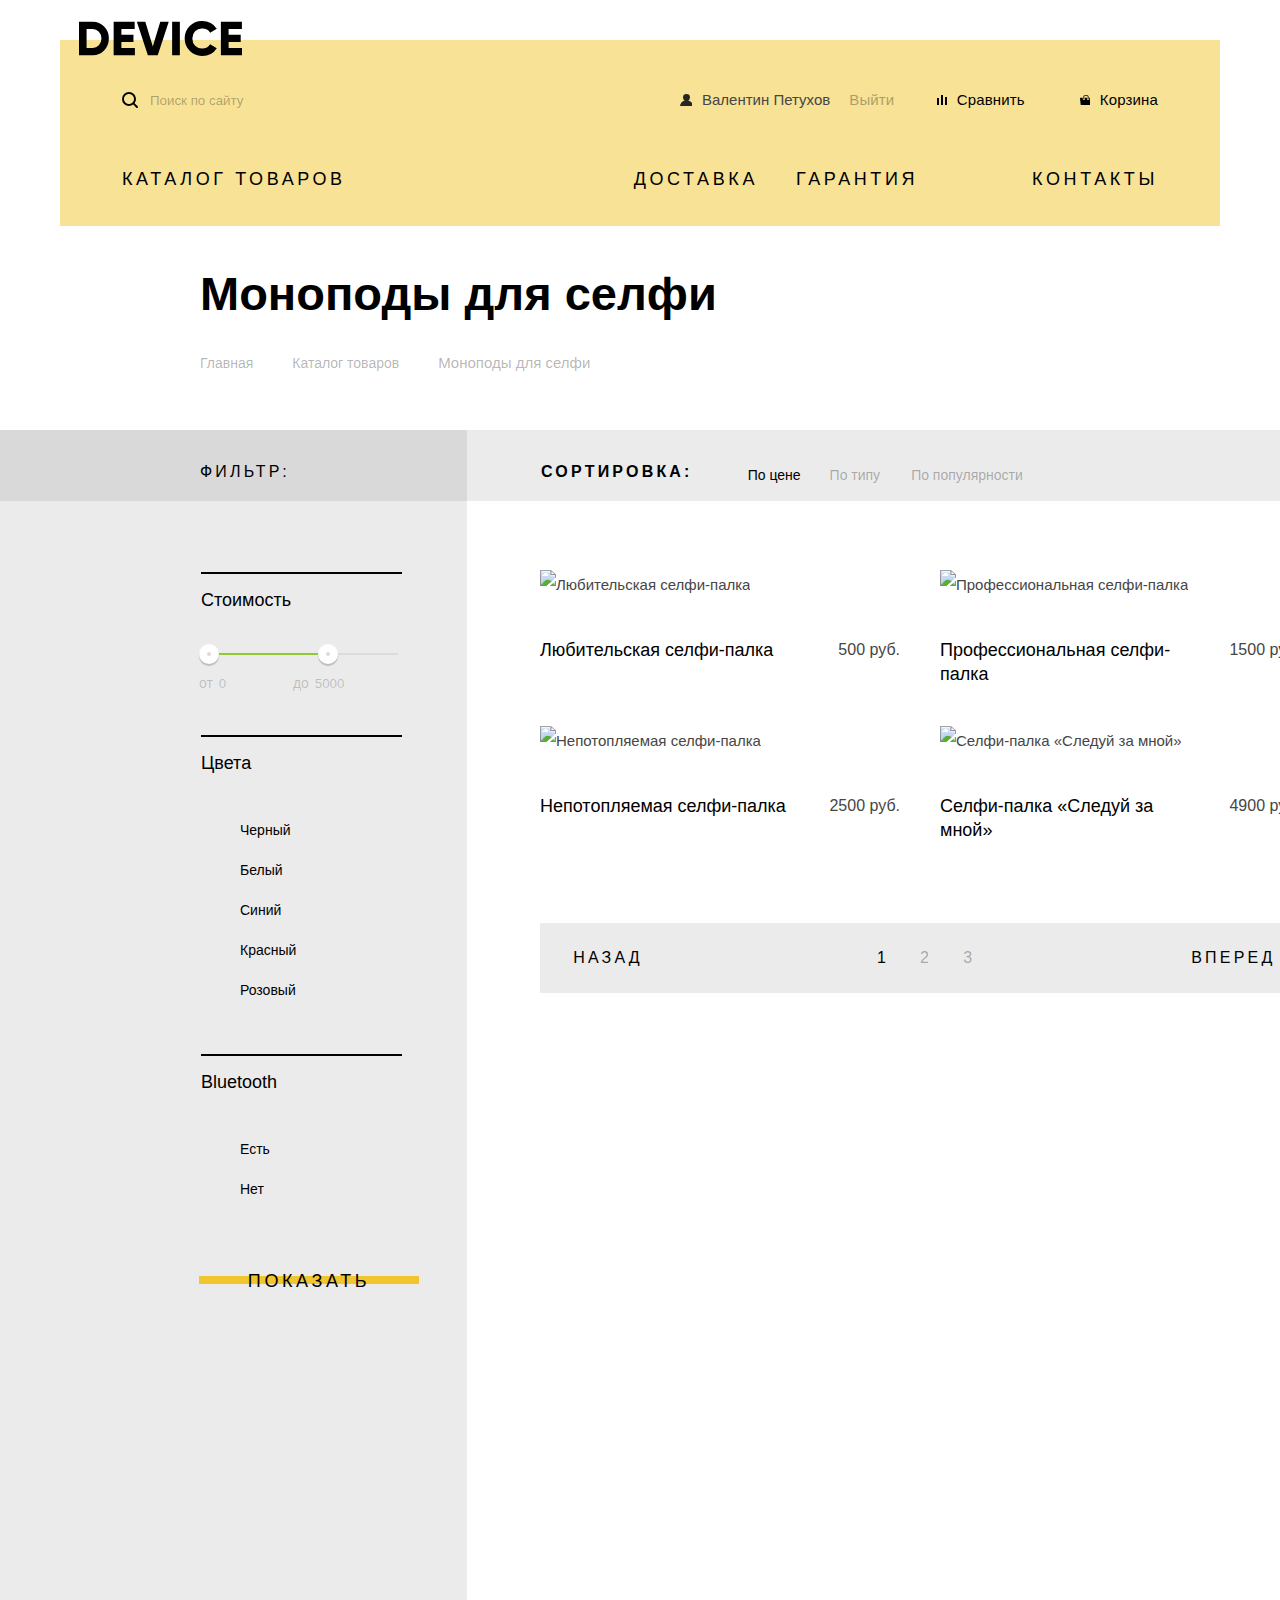
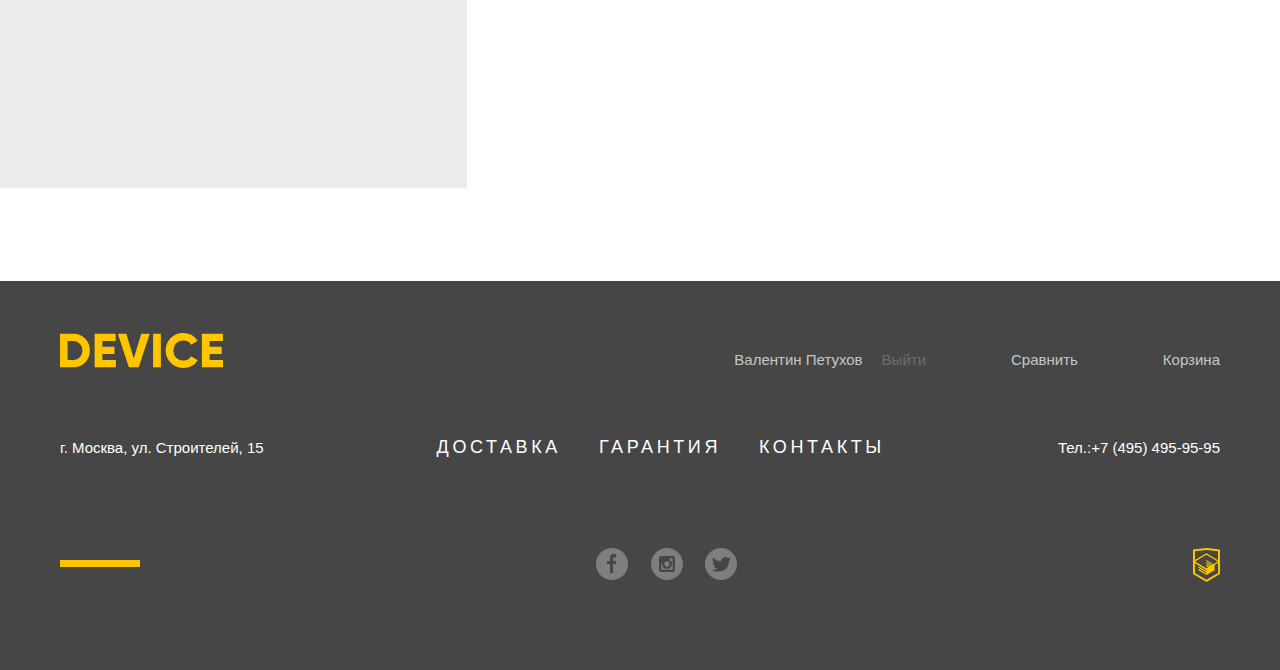
==== commit 1610be66: "21.03.2020 Закончены все модальные окна." ====
--- a/catalog.html
+++ b/catalog.html
@@ -10,7 +10,7 @@
   <body>
 
     <header class="main-header">
-      <div class="container">
+      <div class="container-header-catalog">
       <div class="logo">
         <a href="index.html"> 
           <img src="img/logo.svg" width="163" height="35" alt="Логотип Device">
@@ -28,25 +28,20 @@
             <button class="visually-hidden" type="button">Отправить</button> 
           </form>
         </li>
-        <li>
+        <li class="user">
           <span>Валентин Петухов</span>
-          <a href="#">Выйти</a>
+          <a class="exit" href="#">Выйти</a>
         </li>
-        <li><a href="#">Сравнить</a></li>
-        <li><a href="#">Корзина</a></li>
+        <li class="compare"><a href="#">Сравнить</a></li>
+        <li class="basket"><a href="#">Корзина</a></li>
       </ul>
       <nav>
         <ul class="nav">
           <li>
             <a href="catalog.html">Каталог товаров</a>
-            <ul class="popup-nav">
-              <li><a href="#">Виртуальная реальность</a></li>
-              <li><a href="#"> Моноподы для селфи</a></li>
-              <li><a href="#">Экшн-камеры</a></li>
-              <li><a href="#">Фитнес-браслеты</a></li>
-              <li><a href="#">Умные часы</a></li>
-              <li><a href="#">Квадрокоптеры</a></li>
-            </ul>
+            <button class="catalog-plus" type="button">
+              <span class="visually-hidden">Открыть</span>
+            </button>
           </li>
           <li><a href="delivery.html">Доставка</a></li>
           <li><a href="warranty.html">Гарантия</a></li>
@@ -56,14 +51,16 @@
     </div>
     </header>
 
-    <main class="main-content">
-      
+    <main class="main-content-catalog">
+      <div class="container">
+        <div class="container-breadcrumbs">
       <h1 class="subtitle">Моноподы для селфи</h1>
       <ul class="breadcrumbs">   
         <li><a href="index.html">Главная</a></li>
         <li><a href="catalog.html">Каталог товаров</a></li>
-        <li>Моноподы для селфи</li>
-      </ul>
+        <li class="breadcrumbs-current">Моноподы для селфи</li>
+      </ul>
+    </div>
 
       <section class="filters-header">
         <h2 class="visually-hidden">Фильтр товаров</h2>
@@ -77,69 +74,90 @@
             <li><a href="#">По типу</a></li>
             <li><a href="#">По популярности</a></li>
           </ul>
+          <div class="arrows">
+            <a class="up" href="#"></a>
+            <a class="down" href="#"></a>
+          </div>
         </div>
       </section>
      
       <div class="container-filters">
         <section class="forms-filters">
-            <!-- Здест будет форма -->
+          <h2 class="visually-hidden">Форма отбора товаров</h2>
           <form class="filter" method="get"
                 action="https://echo.htmlacademy.ru">
-            <div class="colors">
-              <h3>Цвета</h3>
+            <fieldset>
+                <legend>Стоимость</legend>
+                <div class="range-controls">
+                  <div class="scale">
+                    <div class="bar"></div>
+                  </div>
+                  <div class="range-toggle range-toggle-min"></div>
+                  <div class="range-toggle range-toggle-max"></div>
+                </div>
+                <div class="filter-range">
+                  <div class="price-controls">
+                    <label class="min-price">от <input type="number" name="min-price" value="0"></label>
+                    <label class="max-price">до <input type="number" name="max-price" value="5000"></label>
+                  </div> 
+                </div>
+            </fieldset>  
+            <fieldset>
+              <legend>Цвета</legend>
               <ul>
-                <li>
-                  <input type="checkbox" name="black" id="filter-black" checked>
+                <li class="filter-option">
+                  <input class="visually-hidden filter-input filter-input-checkbox" type="checkbox" name="black" id="filter-black" checked>
                   <label for="filter-black">
                     Черный
                   </label>
                 </li>
-                <li>
-                  <input type="checkbox" name="white" id="filter-white">
+                <li class="filter-option">
+                  <input class="visually-hidden filter-input filter-input-checkbox" type="checkbox" name="white" id="filter-white">
                   <label for="filter-white">
                     Белый
                   </label>
                 </li>
-                <li>
-                  <input type="checkbox" name="blue" id="filter-blue" checked>
+                <li class="filter-option">
+                  <input class="visually-hidden filter-input filter-input-checkbox" type="checkbox" name="blue" id="filter-blue" checked>
                   <label for="filter-blue">  
                     Синий
                   </label>  
                 </li>
-                <li>
-                  <input type="checkbox" name="red" id="filter-red" checked>
+                <li class="filter-option">
+                  <input class="visually-hidden filter-input filter-input-checkbox" type="checkbox" name="red" id="filter-red" checked>
                   <label for="filter-red">  
                     Красный
                   </label>
                 </li>
-                <li>
-                  <input type="checkbox" name="pink" id="filter-pink">
+                <li class="filter-option">
+                  <input class="visually-hidden filter-input filter-input-checkbox" type="checkbox" name="pink" id="filter-pink">
                   <label for="filter-pink">  
                     Розовый
                   </label>
                 </li>
               </ul>
-            </div>
-            <div class="bluetooth">
-              <h3>Bluetooth</h3>
+            </fieldset>
+            <fieldset>
+              <legend>Bluetooth</legend>
               <ul>
-                <li>
-                  <input type="radio" name="bluetooth" value="there-is" id="filter-there-is" checked>
+                <li class="filter-option">
+                  <input class="visually-hidden filter-input filter-input-radio" type="radio" name="bluetooth" value="there-is" id="filter-there-is" checked>
                   <label for="filter-there-is"> 
                     Есть
                   </label>
                 </li>
-                <li>
-                  <input type="radio" name="bluetooth" value="not" id="filter-not">
+                <li class="filter-option">
+                  <input class="visually-hidden filter-input filter-input-radio" type="radio" name="bluetooth" value="not" id="filter-not">
                   <label for="filter-not">  
                     Нет
                   </label>
                 </li>
               </ul>
-            </div>
-          <button type="submit">Показать</button>
+            </fieldset>
+          <button type="submit" class="filter-button button">Показать</button>
           </form>
         </section>
+      
 
      
       <div class="catalog-pagination">  
@@ -147,36 +165,52 @@
           <h2 class="visually-hidden">Список моноподов для селфи</h2>
           <ul class="catalog-list">
             <li class="catalog-item">
-              <a href="catalog-item.html">
+              <div class="image-product">
                 <img src="img/product-1.jpg" width="360" height="380" alt="Любительская селфи-палка">
-              </a>
+                <div class="veil">
+                  <a class="in-basket" href="#">В корзину</a>
+                  <a class="in-compare" href="#">Добавить к сравнению</a>
+                </div>
+              </div>
               <div class="name-product">
                 <a href="catalog-item.html">Любительская селфи-палка</a>      
                 <span class="price">500 руб.</span>
               </div>
             </li>
             <li class="catalog-item">
-              <a href="catalog-item.html">
+              <div class="image-product">
                 <img src="img/product-2.jpg" width="360" height="380" alt="Профессиональная селфи-палка">
-              </a>
+                <div class="veil">
+                  <a class="in-basket" href="#">В корзину</a>
+                  <a class="in-compare" href="#">Добавить к сравнению</a>
+                </div>
+              </div>
               <div class="name-product">
                 <a href="catalog-item.html">Профессиональная селфи-палка</a>
                 <span class="price"> 1500 руб.</span>
               </div>
             </li>
             <li class="catalog-item">
-              <a href="catalog-item.html">
+              <div class="image-product">
                 <img src="img/product-3.jpg" width="360" height="380" alt="Непотопляемая селфи-палка">
-              </a>
+                <div class="veil">
+                  <a class="in-basket" href="#">В корзину</a>
+                  <a class="in-compare" href="#">Добавить к сравнению</a>
+                </div>
+              </div>
               <div class="name-product">
                 <a href="catalog-item.html">Непотопляемая селфи-палка</a>
                 <span class="price">2500 руб.</span>
               </div>           
             </li>
             <li class="catalog-item">
-              <a href="catalog-item.html">
+              <div class="image-product">
                 <img src="img/product-4.jpg" width="360" height="380" alt="Селфи-палка «Следуй за мной»">
-              </a>
+                <div class="veil">
+                  <a class="in-basket" href="#">В корзину</a>
+                  <a class="in-compare" href="#">Добавить к сравнению</a>
+                </div>
+              </div>
               <div class="name-product">
                 <a href="catalog-item.html">Селфи-палка «Следуй за мной»</a>
                 <span class="price">4900 руб.</span>
@@ -185,17 +219,18 @@
           </ul>
         </section>
         <section class="pagination">
+          <h2 class="visually-hidden">Панель переключения страниц</h2>
           <ul class="control-nav">
-            <li><a href="#">Назад</a></li>
+            <li><a class="back" href="#">Назад</a></li>
             <li><a>1</a></li>
-            <li><a href="#">2</a></li>
-            <li><a href="#">3</a></li>
-            <li><a href="#">Вперед</a></li>
+            <li class="page"><a href="#">2</a></li>
+            <li class="page"><a href="#">3</a></li>
+            <li><a class="forward" href="#">Вперед</a></li>
           </ul>
         </section> 
       </div>
       </div>
-                 
+    </div>       
     </main>
 
     <footer class="main-footer">
@@ -216,12 +251,12 @@
         
            
           <ul class="footer-custom-nav">
-            <li>
+            <li class="footer-user">
               <span>Валентин Петухов</span>
-              <a href="#">Выйти</a>
-            </li>
-            <li><a href="#">Сравнить</a></li>
-            <li><a href="#">Корзина</a></li>
+              <a class="exit" href="#">Выйти</a>
+            </li>
+            <li class="footer-compare"><a href="#">Сравнить</a></li>
+            <li class="footer-basket"><a href="#">Корзина</a></li>
           </ul>
         </div>
         
@@ -234,9 +269,7 @@
           </ul>
           <span class="telephone">Тел.:<a href="#">+7 (495) 495-95-95</a></span>
         </div>
-        <div class="container-socials">
-          <div class="yellow-line">
-          </div>      
+        <div class="container-socials">    
           <ul class="socials">
             <li>
               <a href="#">
@@ -280,5 +313,21 @@
       </div>
     </footer>
 
+    <section class="modal-nav">
+      <h2 class="visually-hidden">Всплывающее меню Каталога Товаров</h2>
+      <ul class="popup-nav">
+        <li><a href="#">Виртуальная реальность</a></li>
+        <li><a href="#">Моноподы для селфи</a></li>
+        <li><a href="#">Экшн-камеры</a> 
+      </ul>
+      <ul class="popup-nav">
+        <li><a href="#">Фитнес-браслеты</a></li>
+        <li><a href="#">Умные часы</a></li>
+      </ul>
+      <ul class="popup-nav">
+        <li><a href="#">Квадрокоптеры</a></li>
+      </ul>
+    </section>
+
   </body>
 </html>--- a/css/style.css
+++ b/css/style.css
@@ -54,7 +54,6 @@
 
 .main-header {
     display: block;
-    min-height: 299px;
     margin: 0 auto;
     margin-top: 40px;
     width: 1160px;   
@@ -64,6 +63,11 @@
     box-sizing: border-box;
     padding-left: 40px;
     padding-right: 40px;
+    min-height: 299px;
+}
+
+.main-header .container-header-catalog {
+    min-height: 186px;
 }
 
 /* logo */
@@ -263,7 +267,7 @@
 
 .catalog-plus {
     position: absolute;
-    margin-top: 6px;
+    margin-top: 4px;
     margin-left: 16px;
 
     width: 16px;
@@ -273,24 +277,16 @@
     cursor: pointer;
 }
 
-.catalog-plus::before,
-.catalog-plus::after {
-  content: "";
-  position: absolute;
-  margin-right: 25px;
-  width: 16px;
-  height: 3px;
-  left: 0;
-  background-color: #000000;
-  opacity: 0.3;
-}
-
 .catalog-plus::before {
-    transform: rotate(90deg);
-}
-
-.popup-nav {
-    display: none;
+    content: "";
+    display: block;
+    margin-right: 10px;
+    width: 16px;
+    height: 16px;
+
+    background-image: url("../img/plus.png");
+    background-repeat: no-repeat;
+    background-position: 0 0; 
 }
 
 .numeral {    
@@ -326,7 +322,6 @@
 .slider-desc h2 {
     margin: 0;
     padding: 0;
-    width: 397px;
 }
 
 .slider-desc {
@@ -383,29 +378,30 @@
     position: relative;
     margin-top: 62px;
     width: 220px;
-    min-height: 40px;               
+    min-height: 40px;              
 }
 
 .button-product::before {
     content: "";
     position: absolute;
-    width: 219px;
+    width: 100%;
     height: 8px;
     background-color: #f0c52e;
     z-index: -1;
-    margin-left: -41px;
-    margin-top: 7px;     
-}                                             /*ВОПРОС: Как разместить текст ссылки по центру оси Y?*/
-
-.button-product:hover,
-.button-product:focus {
+    left:0;
+    top: 7px;  
+    transition: all 0.3s;
+}                                         
+
+.button-product:hover::before,
+.button-product:focus::before {
     background-color: #f0c52e;
     height: 40px;
+    top: -7px;
+
 }
 
 .button-product:active {
-    background-color: #f0c52e;
-    height: 40px;
     color: rgba(0, 0, 0, 0.3);
 }
 
@@ -487,7 +483,7 @@
 	width: 10px;
 	height: 10px;
     position: absolute;
-    border: solid 1px #000000;
+    border: solid 1.5px #000000;
     border-radius: 6px;
     right: 5px;
     bottom: 1px;
@@ -582,7 +578,7 @@
 }
 
 .services-list {
-    width: 285px;
+    width: 160px;
 } 
 
 .services-list a {
@@ -615,11 +611,11 @@
     margin-top: -100px;
 }
 
-.services-list a:hover,
-.services-list a:focus {
+.services-list a:hover::before,
+.services-list a:focus::before {
     background-color: #f0c52e;
-    width: 160px;
     height: 40px;
+    top: -7px;
 }
 
 .services-list a:active {
@@ -627,11 +623,14 @@
     background-color: #000000;
     width: 278px;
     height: 40px;
+    left: 0;
+    top: -7px;
 }
 
 .services {
     margin: 0;
     padding: 0;
+    width: 160px;
 }
 
 .services li {
@@ -653,16 +652,19 @@
 .services a::before {
     content: "";
     position: absolute;
-    width: 160px;
+    width: 100%;
     height: 8px;
     background-color: #f0c52e;
     z-index: -1;
-    margin-left: -19px;
-    margin-top: 7px;   
+    left: 0;
+    top: 7px;  
+    transition: all 0.3s;
 }
 
 .services a {
     display: inline-block;
+    position: relative;
+    
 }
 
 .services-info h2 {
@@ -776,34 +778,37 @@
     margin-top: 51px;
 }
 
-.advantage:nth-of-type(1) {    /*!!!!!!!!!!!!Каким псевдоклассом определить margin второму p?????????!!!!!!!!!!*/
+.advantage p:first-child {  
     margin-top: 59px;
 }
 
+.advantage p:last-child {
+    margin-top: 55px;
+}
 .information-points {
     margin: 0;
     padding: 0;
     list-style: none;
-    margin-top: 75px;
+    margin-top: 65px;
 }
 
 .information-points li{
     position: relative;
-    margin-left: 45px;
+    display: flex;
+    align-items: center;
 }
 
 .information-points li::before {
     content: "";
-    position: absolute;
     width: 3px;
     height: 3px;
     border: 2px solid #e5e5e5;
     border-radius: 8px;
-    margin-top: 15px;
-    margin-left: -35px;
+    margin-right: 20px;
 }
 
 .information a {
+    position: relative;
     margin-top: 65px;
     text-align: center;
     width: 260px;
@@ -813,24 +818,23 @@
 .information a::before {
     content: "";
     position: absolute;
-    width: 258px;
+    width: 100%;
     height: 8px;
     background-color: #f0c52e;
     z-index: -1;
-    margin-left: -19px;
-    margin-top: 7px;   
-}
-
-.information a:hover,
-.information a:focus {
-    background-color: #f0c52e;
-    width: 260px;
-    height: 40px;
-}
-
-.information a:active {
+    left: 0;
+    top: 7px; 
+    transition: all 0.3s;  
+}
+
+.information a:hover::before,
+.information a:focus::before {
     background-color: #f0c52e;
     height: 40px;
+    top: -7px;
+}
+
+.information a:active {
     color: rgba(0, 0, 0, 0.3);
 }
 
@@ -861,7 +865,8 @@
 }
 
 .contacts a {
-    margin-top: 85px;
+    position: relative;
+    margin-top: 70px;
     text-align: center;
     width: 260px;
     min-height: 40px;
@@ -871,24 +876,23 @@
 .contacts a::before {
     content: "";
     position: absolute;
-    width: 258px;
+    width: 100%;
     height: 8px;
     background-color: #f0c52e;
     z-index: -1;
-    margin-left: -36px;
-    margin-top: 7px;   
-}
-
-.contacts a:hover,
-.contacts a:focus {
-    background-color: #f0c52e;
-    width: 260px;
-    height: 40px;
-}
-
-.contacts a:active {
+    left: 0;
+    top: 7px;
+    transition: all 0.3s;  
+}
+
+.contacts a:hover::before,
+.contacts a:focus::before {
     background-color: #f0c52e;
     height: 40px;
+    top: -7px;
+}
+
+.contacts a:active {
     color: rgba(0, 0, 0, 0.3);
 }
 
@@ -968,6 +972,57 @@
 
 .footer-custom-nav span {
     color: rgba(255, 255, 255, 0.7);
+}
+
+.footer-user {
+    display: flex;
+    align-items: center;
+}
+
+.footer-user::before {
+    content: "";    
+    display: block;
+    margin-right: 10px;
+    width: 12px;
+    height: 13px;    
+        
+    background-image: url("../img/user.png");
+    background-repeat: no-repeat;
+    background-position: 0 0;    
+}
+
+.footer-compare {
+    display: flex;
+    align-items: center;
+}
+
+.footer-compare::before {
+    content: "";
+    display: block;
+    margin-right: 10px;
+    width: 10px;
+    height: 10px;
+
+    background-image: url("../img/compare.png");
+    background-repeat: no-repeat;
+    background-position: 0 0;
+}
+
+.footer-basket {
+    display: flex;
+    align-items: center;
+}
+
+.footer-basket::before {
+    content: "";
+    display: block;
+    margin-right: 10px;
+    width: 10px;
+    height: 10px;
+
+    background-image: url("../img/basket.png");
+    background-repeat: no-repeat;
+    background-position: 0 0;    
 }
 
 .address {
@@ -1049,6 +1104,15 @@
     
 }
 
+.container-socials::before {
+    content: "";
+    position: relative;
+    width: 80px;
+    height: 7px;                              
+    background-color: #ffc600;
+    margin-top: 12px;
+}
+
 .socials {
     list-style: none;
 }
@@ -1097,12 +1161,231 @@
     opacity: 0.3;
 }
 
-/* popup */
-
-.login-form,
-.popup-map {
-    display: none;
-}
+/* modal-windows*/
+
+.modal {
+    position: absolute;
+
+    color: #000000;
+    
+
+    background-color: #ffffff;
+    box-shadow: 0px 10px 20px 0 rgba(4, 6, 6, 0.2);
+}
+
+.modal-login {
+    width: 960px;
+    min-height: 553px;
+
+    top: 1118px;
+    left: 50%;    
+
+    padding: 100px;
+    margin-left: -480px;
+
+    box-sizing: border-box;
+
+    z-index: 1;
+}
+
+.modal-login div {
+    font-family: "Gilroy-ExtraBold", Arial, sans-serif;
+    font-size: 18px;
+    line-height: 24px;
+    color: #000000;
+    background-color: #ffffff;
+}
+
+.login-form input[type="text"] {
+    font-family: "OpenSans", Arial, sans-serif;
+    font-size: 14px;
+    line-height: 18px;
+    color: rgba(70, 70, 70, 0.8);
+    background-color: #e5e5e5;
+    opacity: 50%;
+    
+    border: none;
+    outline: none;
+    box-sizing: border-box;
+    padding-left: 20px;
+}
+
+.login-e-mail {
+    display: flex;
+    justify-content: space-around;
+}
+
+.login-e-mail p {
+    margin: 0;
+    margin-bottom: 13px;
+}
+
+.e-mail {
+    margin-left: 30px;
+}
+
+.login input {
+    width: 360px;
+    min-height: 50px;
+}
+
+.e-mail input {
+    width: 360px;
+    min-height: 50px; 
+}
+
+.message p {
+    margin: 0;
+    margin-top: 30px;
+    margin-bottom: 13px;
+}
+
+.login-form textarea {
+    font-family: "OpenSans", Arial, sans-serif;
+    font-size: 14px;
+    line-height: 18px;
+    color: rgba(70, 70, 70, 0.8);
+    background-color: #e5e5e5;
+    opacity: 50%;
+
+    width: 760px;
+    min-height: 156px;
+
+    margin: 0;
+    padding: 0;
+    box-sizing: border-box;
+    padding-left: 20px;
+    padding-top: 18px;
+
+    border: none;
+    resize: none;
+    outline: none;
+}
+
+.login-form .filter-button {
+    margin: 0;
+    padding: 0;
+    margin-top: 55px;
+}
+
+.modal-map {
+    width: 960px;
+    min-height: 559px;
+
+    top: 1942px;
+    left: 50%;
+
+    margin-left: -480px;
+
+    box-sizing: border-box;
+
+    z-index: 1;
+}
+
+
+.modal-close {
+    position: absolute;
+    top: 22px;
+    right: 22px;
+
+    width: 55px;
+    height: 55px;
+    border-radius: 50%;
+
+    background-color: #f0c52e;
+    opacity: 50%;
+    border: 0;
+
+    cursor: pointer;
+    outline: none;
+}
+
+.modal-close::before,
+.modal-close::after {
+    content: "";
+
+    position: absolute;
+    right: 13px;
+    
+    width: 30px;
+    height: 2px;
+
+    background-color: #ffffff;
+}
+
+.modal-close::before {
+    transform: rotate(45deg);
+}
+
+.modal-close::after {
+    transform: rotate(-45deg);
+}
+
+.modal-close:hover,
+.modal-close:focus {
+    opacity: 100%;
+}
+
+.modal-close:active {
+    opacity: 30%;
+}
+
+.modal-nav {
+    position: absolute;
+    display: flex;
+
+    width: 1160px;
+    min-height: 129px;
+
+    top: 210px;
+    left: 50%;    
+    margin-left: -580px;
+    padding: 0 60px;
+
+    box-sizing: border-box;
+    color: #000000;  
+    background-color: #f7e296;
+
+    z-index: 1;
+}
+
+.popup-nav {
+    margin: 0;
+    padding: 0;
+    list-style: none;
+}
+
+.popup-nav a{
+    font-family: "OpenSans-Light", Arial, sans-serif;
+    font-size: 15px;
+    line-height: 36px;
+    letter-spacing: 0.15px;
+    color: #000000;
+    background-color: #f7e296;
+}
+
+.modal-nav ul:nth-child(3) {
+    margin-left: 58px;
+}
+
+.modal-nav ul:nth-child(4) {
+    margin-left: 77px;   
+}
+
+.popup-nav a:hover,
+.popup-nav a:focus {
+    opacity: 60%;
+}
+
+.popup-nav a:active {
+    opacity: 30%;
+}
+
+.modal,
+.modal-nav {
+   display: none;
+}
+
 
 /* visually-hidden */
 .visually-hidden {
@@ -1113,14 +1396,26 @@
     margin: -1px;
 }
 
-
-
-
-
-
 /* PAGE CATALOG*/
 
+/*MAIN-HEADER*/
+
+.exit {
+    opacity: 30%;
+    margin-left: 19px;
+}
+
 /* MAIN */
+
+.main-content-catalog .container {
+    width: 1440px;
+}
+
+.container-breadcrumbs {
+    width: 1160px;
+    margin: 0 auto;
+    margin-top: 44px;
+}
 
 .subtitle {
     font-family: "Gilroy-ExtraBold", Arial, sans-serif;
@@ -1133,33 +1428,52 @@
 .subtitle {
     margin: 0;
     padding: 0;
-    margin-left: 201px;
-    margin-top: 44px;
+    margin-left: 60px;
 }
 
 .breadcrumbs {
+    display: flex;
+    justify-content: flex-start;
+    flex-wrap: wrap;
+    margin: 0;
+    padding: 0;
+    margin-left: 60px;
+    margin-top: 30px;
+
     list-style: none;
 }
 
-.breadcrumbs {
-    display: flex;
-    margin: 0;
-    padding: 0;
-    margin-left: 201px;
-    margin-top: 30px;
-}
-
-.breadcrumbs li:nth-child(3) {
+.breadcrumbs li {
+    position: relative;
+
+    margin-right: 39px;
+}
+
+.breadcrumbs li:last-child {
+    margin-right: 0;
+}
+
+.breadcrumbs li::after {
+    content: "";
+
+    position: absolute;
+    width: 4px;
+    height: 7px;
+    top: 13px;
+    right: -22px;
+
+    background-image: url("../img/nav-arrow.svg");
+    background-repeat: no-repeat;
+    background-position: 0 0;
+}
+
+.breadcrumbs-current {
     color: rgba(0, 0, 0, 0.3);
     background-color: #ffffff;
 }
 
-.breadcrumbs li:nth-child(2) {
-    margin-left: 39px;
-}
-
-.breadcrumbs li:nth-child(3) {
-    margin-left: 39px;
+.breadcrumbs-current::after {
+    display: none;
 }
 
 .breadcrumbs a {
@@ -1196,6 +1510,7 @@
     font-family: "Gilroy-ExtraBold", Arial, sans-serif;
     font-size: 16px;
     line-height: 24px;
+    letter-spacing: 3.2px;
     color: #000000;
     background-color: #d9d9d9;
     text-transform: uppercase;
@@ -1229,6 +1544,7 @@
     font-family: "Gilroy-ExtraBold", Arial, sans-serif;
     font-size: 16px;
     line-height: 24px;
+    letter-spacing: 3.2px;
     color: #000000;
     background-color: #ebebeb;
     text-transform: uppercase;
@@ -1282,32 +1598,72 @@
     color: #000000;
 }
 
+.sorting .arrows {
+    position: relative;
+    margin-top: 30px;
+    margin-left: 232px;
+}
+
+.arrows .up {
+    position: relative;
+}
+
+.up::before {
+    content: "";
+    position: absolute;
+    width: 11px;
+    height: 10px;
+    top: 7px;
+
+    background-image: url("../img/up.svg");
+    background-repeat: no-repeat;
+    background-position: 0 0;   
+
+    opacity: 20%;
+}
+
+.arrows .down {
+    position: relative;
+    margin-left: 30px;
+}
+
+.down::before {
+    content: "";
+    position: absolute;
+    width: 11px;
+    height: 10px;
+    top: 7px;
+
+    background-image: url("../img/down.svg");
+    background-repeat: no-repeat;
+    background-position: 0 0;   
+}
+
+.down:hover::before,
+.up:hover::before,
+.down:focus::before,
+.up:focus::before {
+    opacity: 40%;
+}
+
 .container-filters {
     display: flex;
+    width: 467px;
 }
 
 .forms-filters {
     display: flex;
     margin: 0;
     padding: 0;
-    width: 467px;
     min-height: 1287px;
-}
-
-.filter {
-    background-color: #ebebeb;
 }
 
 .filter {
     width: 467px;
-}
-
-.filter h3 {
-    margin: 0;
-    padding: 0;
-}
-
-.filter h3 {
+    background-color: #ebebeb;
+}
+
+.filter legend {
     font-family: "Gilroy-ExtraBold", Arial, sans-serif;
     font-size: 18px;
     line-height: 24px;
@@ -1315,37 +1671,279 @@
     background-color: #ebebeb;
 }
 
+.filter legend::before {
+    content: "";
+    position: absolute;
+
+    width: 201px;
+    height: 2px;   
+    background-color: #000000;
+    margin-top: -16px
+}
+
+.filter-range {
+    font-family: "Gilroy-Light", Arial, sans-serif;
+    font-size: 14px;
+    line-height: 24px;
+    color: rgba(0, 0, 0, 0.2);
+    background-color: #ebebeb;
+}
+
+.price-controls {
+    width: 199px;
+    height: 20px;
+}
+
+
+
+.price-controls label {
+    display:inline-block;
+
+    cursor: pointer;
+}
+
+.price-controls .min-price,
+.price-controls .max-price {
+    width: 90px;
+}
+
+.range-controls {
+    position: relative;
+
+    width: 199px;
+    margin-top: 41px;
+    margin-bottom: 16px;
+}
+
+.range-controls .scale {
+    height: 2px;
+
+    background: #dbdbdb;
+}
+
+.range-controls .bar {
+    width: 60%;
+    height: 2px;
+
+    background: #91c92f;
+}
+
+.range-toggle {
+    position: absolute;
+    top: -9px;
+
+    width: 4px;
+    height: 4px;
+
+    background: #dbdbdb;
+    border: 8px solid #ffffff;
+    border-radius: 50%;
+    box-shadow: 0 2px 1px 0 rgba(0, 1, 1, 0.2);
+    cursor: pointer;
+}
+
+.range-toggle-min {
+    left: 0;
+}
+
+.range-toggle-max {
+    left: 60%;
+}
+
+.range-toggle:hover {
+    width: 5px;
+    height: 5px;
+}
+
+.price-controls input {
+    width: 50px;
+    margin: 0;
+
+    color: rgba(0, 0, 0, 0.2);
+    background: none;
+    border: none;
+}
+
 .filter ul {
+    padding: 0;
+    margin: 0;
+
     list-style: none;
 }
 
-.colors h3 {
-    margin-top: 227px;
-    margin-left: 199px;
-}
-
-.colors ul {
-    margin: 0;
-    padding: 0;
+.filter-option {
+    padding-left: 41px;
+}
+
+.filter-option:first-child {
     margin-top: 35px;
-    margin-left: 199px;
-}
-
-.bluetooth h3 {
-    margin-top: 63px;
-    margin-left: 199px;
-}
-
-.bluetooth ul {
-    margin: 0;
-    padding: 0;
-    margin-top: 39px;
-    margin-left: 199px;
-}
-
-.filter button {
+}
+
+.filter fieldset {
+    padding: 0;
+    margin: 0;
     margin-top: 60px;
     margin-left: 199px;
+
+    border: none;
+}
+
+.filter fieldset:first-child {
+    margin-top: 87px;
+}
+
+.filter-option label {
+    font-family: "OpenSans-Light", Arial, sans-serif;
+    font-size: 14px;
+    line-height: 40px;
+    color: #000000;
+    background-color: #ebebeb;
+}
+
+.filter-option label {
+    position: relative;
+
+    cursor: pointer;
+    user-select: none;
+}
+
+.filter-input-checkbox + label::before {
+    content: "";
+    position: absolute;
+    left: -41px;
+    top: 0;
+
+    width: 23px;
+    height: 23px;
+
+    background-image: url("../img/checkbox-off.svg");
+    background-repeat: no-repeat;
+    background-position: 0 0;
+}
+
+.filter-input-checkbox:checked + label::after {
+    content: "";
+    position: absolute;
+    left: -41px;
+    top: 0px;
+    
+    width: 27px;
+    height: 23px;
+
+    background-image: url("../img/checkbox-on.svg");
+    background-repeat: no-repeat;
+    background-position: 0 0;
+}
+
+.filter-input-checkbox + label:hover::before,
+.filter-input-checkbox + label:focus::before,
+.filter-input-checkbox + label:hover::after,
+.filter-input-checkbox + label:focus::after {
+    opacity: 60%;
+}
+
+.filter-input-checkbox + label:active::before,
+.filter-input-checkbox + label:active::after {
+    opacity: 0;
+}
+
+.filter-input-radio + label::before {
+    content: "";
+    position: absolute;
+    left: -41px;
+    top: 0;
+
+    width: 25px;
+    height: 25px;
+
+    background-image: url("../img/radio-off.svg");
+    background-repeat: no-repeat;
+    background-position: 0 0;
+}
+
+.filter-input-radio:checked + label::after {
+    content: "";
+    position: absolute;
+    left: -41px;
+    top: 0;
+
+    width: 25px;
+    height: 25px;
+
+    background-image: url("../img/radio-on.svg");
+    background-repeat: no-repeat;
+    background-position: 0 0;
+}
+
+.filter-input-radio + label:hover::before,
+.filter-input-radio + label:focus::before,
+.filter-input-radio + label:hover::after,
+.filter-input-radio + label:focus::after {
+    opacity: 60%;
+}
+
+.filter-input-radio + label:active::before,
+.filter-input-radio + label:active::after {
+    opacity: 0;
+}
+
+.filter-input:disabled + label {
+    opacity: 25%;
+}
+
+button {
+    padding: 0;
+    border: none;
+    font: inherit;
+    color: inherit;
+    background-color: transparent;
+
+    cursor: pointer;
+}
+
+.filter-button {
+    font-family: "Gilroy-ExtraBold", Arial, sans-serif;
+    font-size: 18px;
+    line-height: 24px;
+    letter-spacing: 3.6px;
+    text-align: center;
+    color: #000000;
+    text-transform: uppercase;
+}
+
+.filter-button {
+    display: inline-block;
+    position: relative;
+    width: 220px;
+
+    margin-top: 60px;
+    margin-left: 199px;
+    z-index: 1;
+    outline: none;
+}
+
+.filter-button::before {
+    content: "";
+    position: absolute;
+    width: 100%;
+    height: 8px;
+    background-color: #f0c52e;
+    z-index: -1;
+    left:0;
+    top: 7px;  
+    transition: all 0.3s;
+}
+
+.filter-button:hover::before,
+.filter-button:focus::before {
+    background-color: #f0c52e;
+    height: 40px;
+    top: -7px;
+}
+
+.filter-button:active {
+    color: rgba(0, 0, 0, 0.3);
+    outline: none;
 }
 
 
@@ -1375,7 +1973,106 @@
 }
 
 .catalog-item {
-    width: 360px;  
+    width: 360px; 
+}
+
+.image-product {
+    position: relative;
+}
+
+.image-product:hover .veil,
+.image-product:focus .veil {
+    display: block;
+}
+
+
+.veil {
+    position: absolute;
+    display: none;    
+
+    width: 100%;
+    height: 100%;
+
+    left: 0;
+    top: 0;
+    background: rgba(255, 255, 255, 0.6);
+    z-index: 1;
+}
+
+.in-basket {
+    font-family: "Gilroy-ExtraBold", Arial, sans-serif;
+    font-size: 18px;
+    line-height: 24px;
+    letter-spacing: 3.6px;
+    text-align: center;
+    color: #000000;
+    text-transform: uppercase;
+}
+
+.in-basket::before {
+    content: "";
+    position: absolute;
+    width: 200px;
+    height: 8px;
+    background-color: #f0c52e;
+    z-index: -1;
+    left:0;
+    top: 7px;  
+    transition: all 0.3s;
+}
+
+.in-basket:hover::before,
+.in-basket:focus::before {
+    background-color: #f0c52e;
+    height: 40px;
+    top: -7px;
+}
+
+.in-basket:active {
+    color: rgba(0, 0, 0, 0.3);
+}
+
+.in-basket {
+    display: inline-block;
+    position: absolute;
+    width: 200px;
+    
+    top: 46%;
+    left: 22.5%;
+}
+
+.in-compare {
+    font-family: "OpenSans-Light", Arial, sans-serif;
+    font-size: 13px;
+    line-height: 36px;
+    letter-spacing: 0.13;
+    color: #000000;
+    opacity: 50%;
+}
+
+.in-compare:hover,
+.in-compare:focus {
+    opacity: 100%;
+}
+
+.in-compare:active {
+    opacity: 20%;
+}
+
+.in-compare {
+    display: inline-block;
+    position: absolute;
+    width: 144px;
+    top: 56%;
+    left: 31%;
+}
+
+.name-product a {
+    font-family: "Gilroy-ExtraBold", Arial, sans-serif;
+    font-size: 18px;
+    line-height: 24px;
+    color: #000000;
+    background-color: #ffffff;
 }
 
 .name-product {
@@ -1388,14 +2085,6 @@
 
 .name-product a {
     width: 255px;
-}
-
-.catalog-item a {
-    font-family: "Gilroy-ExtraBold", Arial, sans-serif;
-    font-size: 18px;
-    line-height: 24px;
-    color: #000000;
-    background-color: #ffffff;
 }
 
 .price {
@@ -1414,10 +2103,7 @@
     width: 759px;
     margin-left: 73px;
     margin-top: 41px;
-    margin-bottom: 77px;
-}
-
-.pagination {
+
     background-color: #ebebeb;
 }
 
@@ -1427,20 +2113,22 @@
 
 .control-nav {
     display: flex;
-    margin: 0;
-    padding: 0;
-    width: 759px;
-    min-height: 70px;
-    margin-left: 30px;
-    margin-right: 30px;  
+    justify-content:space-around ;
+    margin: 0;
+    padding: 0;
+    min-height: 70px; 
 }
 
 .control-nav li {
-    margin-top: 30px;
+    align-self: center;
+}
+
+.control-nav li:first-child {
+    text-transform: uppercase;
 }
 
 .control-nav li:nth-child(2) {
-    margin-left: 240px;
+    margin-left: 201px;
 }
 
 .control-nav li:nth-child(3) {
@@ -1452,7 +2140,8 @@
 }
 
 .control-nav li:nth-child(5) {
-    margin-left: 232px;
+    margin-left: 190px;
+    text-transform: uppercase;
 }
 
 .control-nav a {
@@ -1464,26 +2153,48 @@
     background-color: #ebebeb;
 }
 
-.control-nav li:nth-child(3) a,
-.control-nav li:nth-child(4) a {
+.page a{
     color:rgba(0, 0, 0, 0.3);
     background-color: #ebebeb;
 }
 
-.control-nav li:nth-child(1) {
-    text-transform: uppercase;
-}
-
-.control-nav li:nth-child(5) {
-    text-transform: uppercase;
-}
-
-
-.yellow-line {
-    width: 80px;
-    height: 7px;                              /*Сделать через псевдоэлемент*/
-    background-color: #ffc600;
-    margin-top: 12px;
+.page a:hover,
+.page a:focus {
+    color:rgba(0, 0, 0, 0.6);
+}
+
+.page a:active {
+    color: #000000;
+}
+
+.back {
+    display: inline-block;
+    width: 136px;
+    text-align: center;
+}
+
+.back:hover,
+.back:focus {
+    background-color: #d9d9d9;
+}
+
+.back:active {
+    color: rgba(0, 0, 0, 0.3);
+}
+
+.forward {
+    display: inline-block;
+    width: 136px;
+    text-align: center;
+}
+
+.forward:hover,
+.forward:focus {
+    background-color: #d9d9d9;
+}
+
+.forward:active {
+    color: rgba(0, 0, 0, 0.3);
 }
 
 
